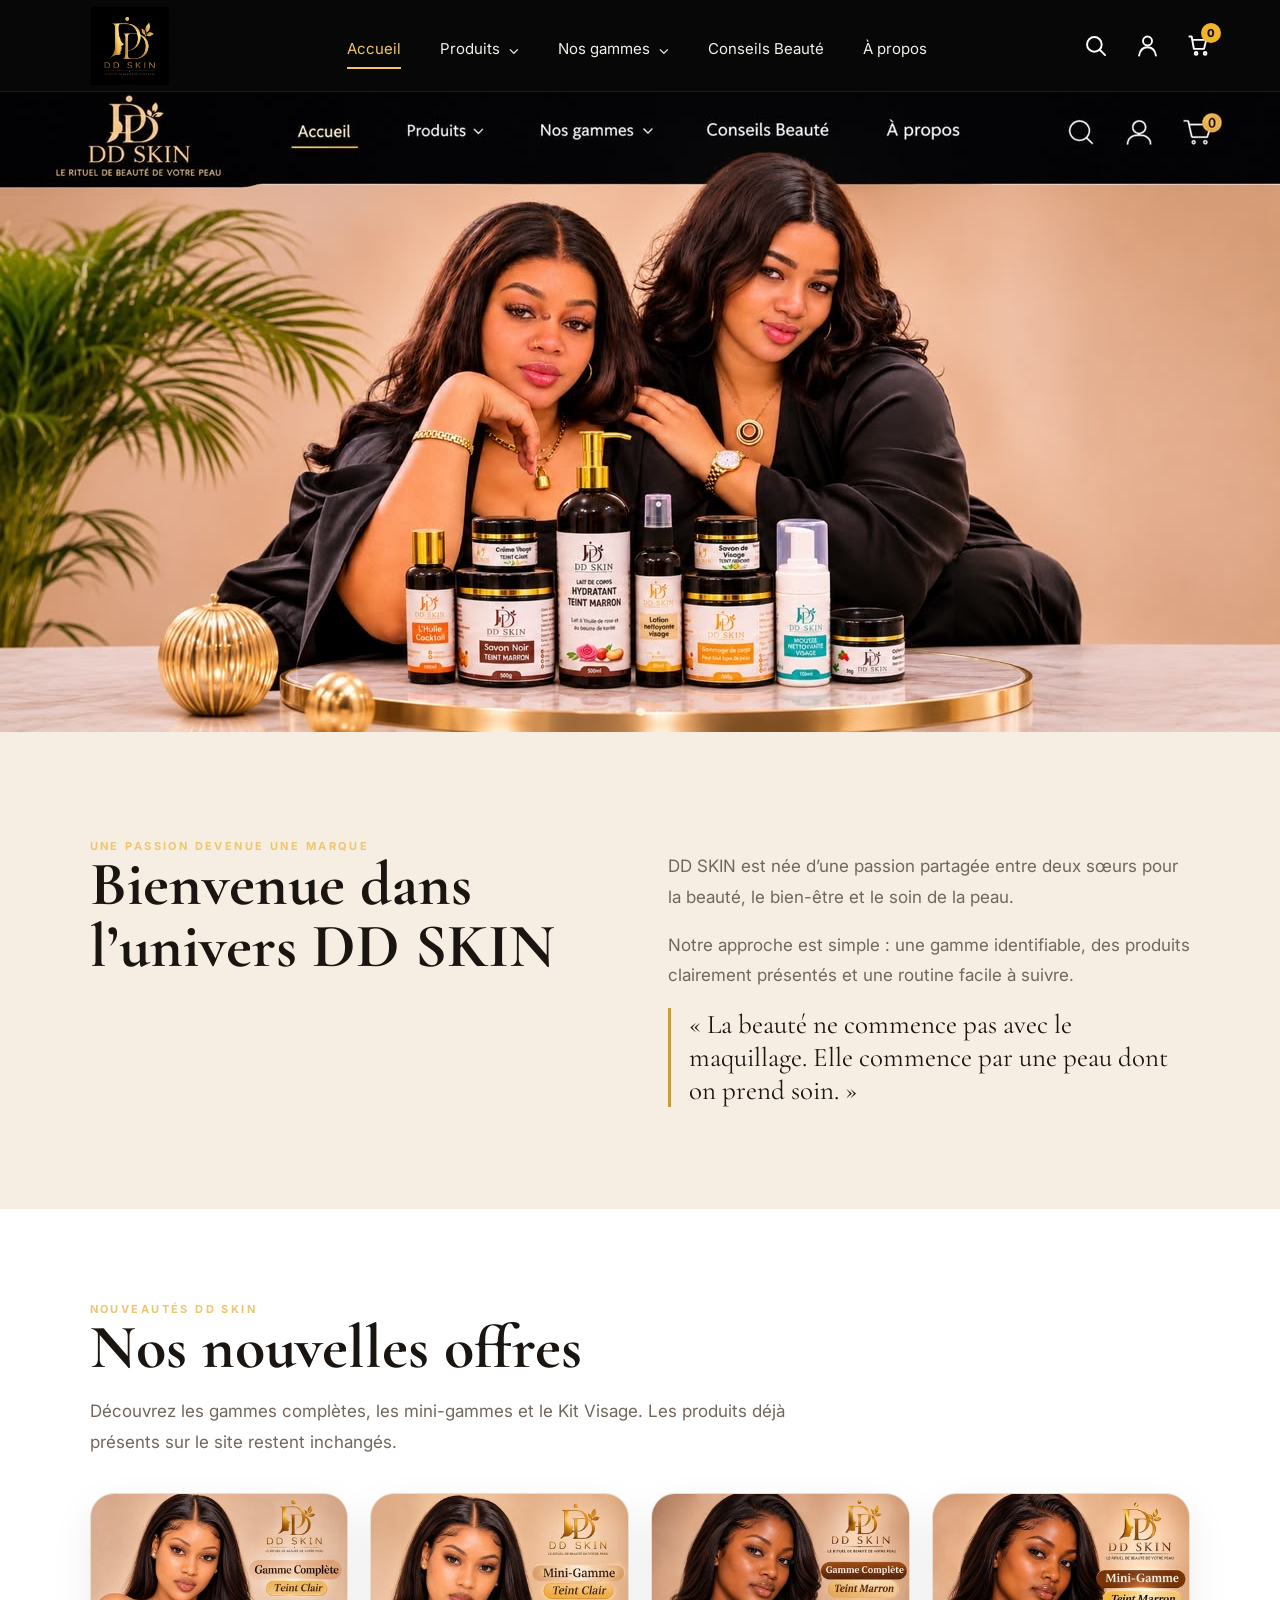
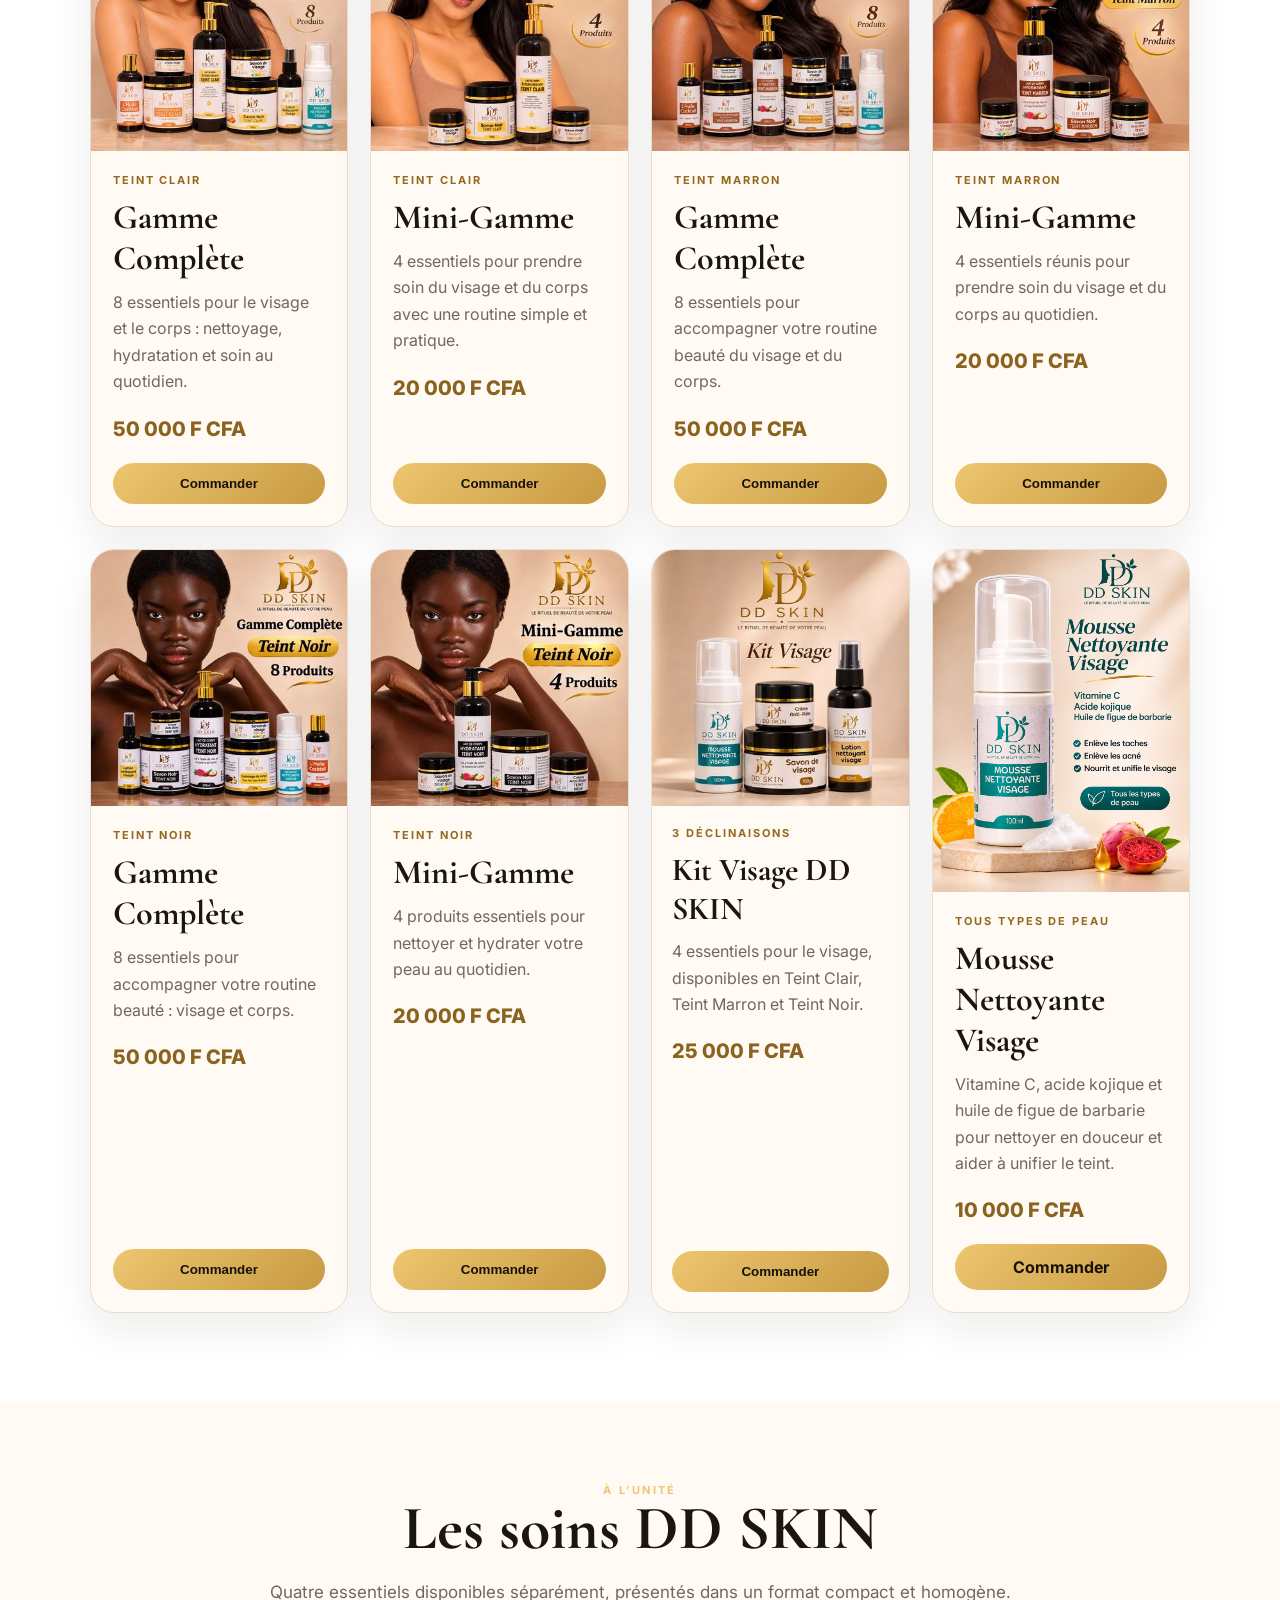
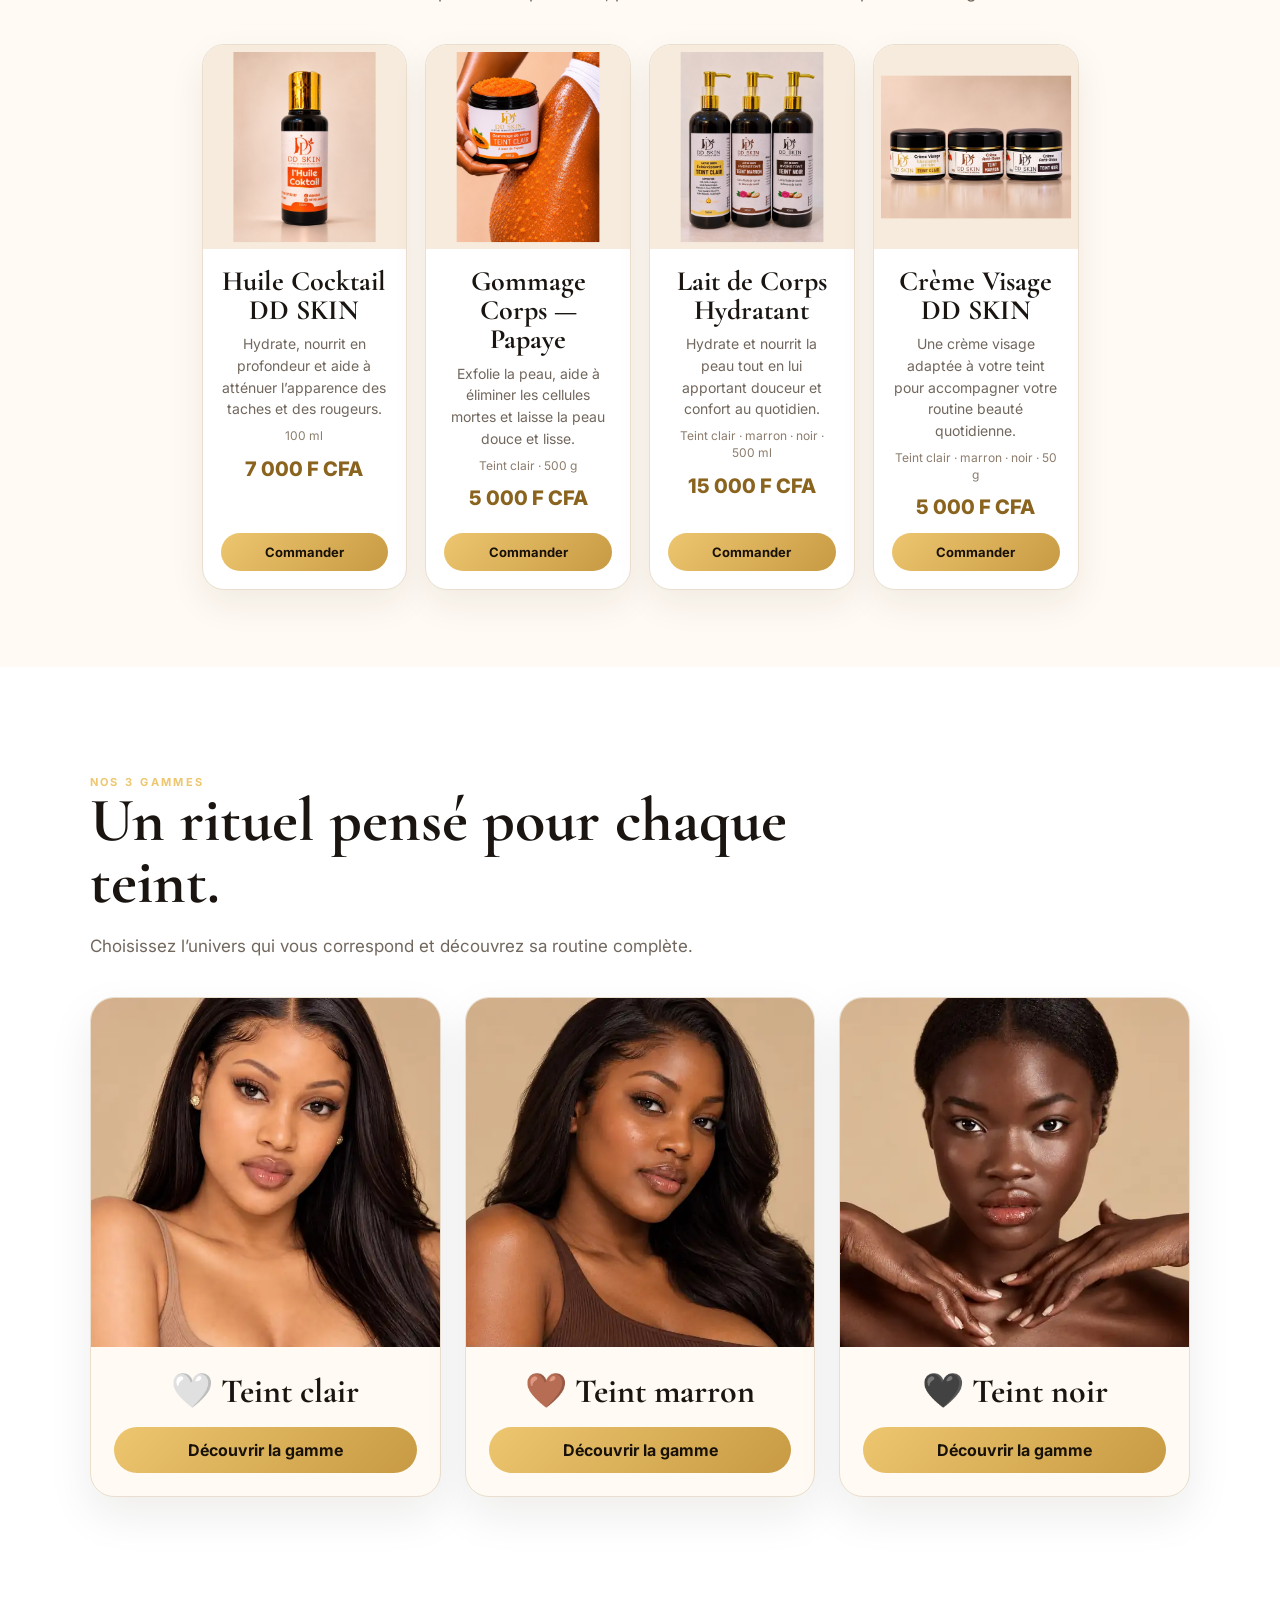
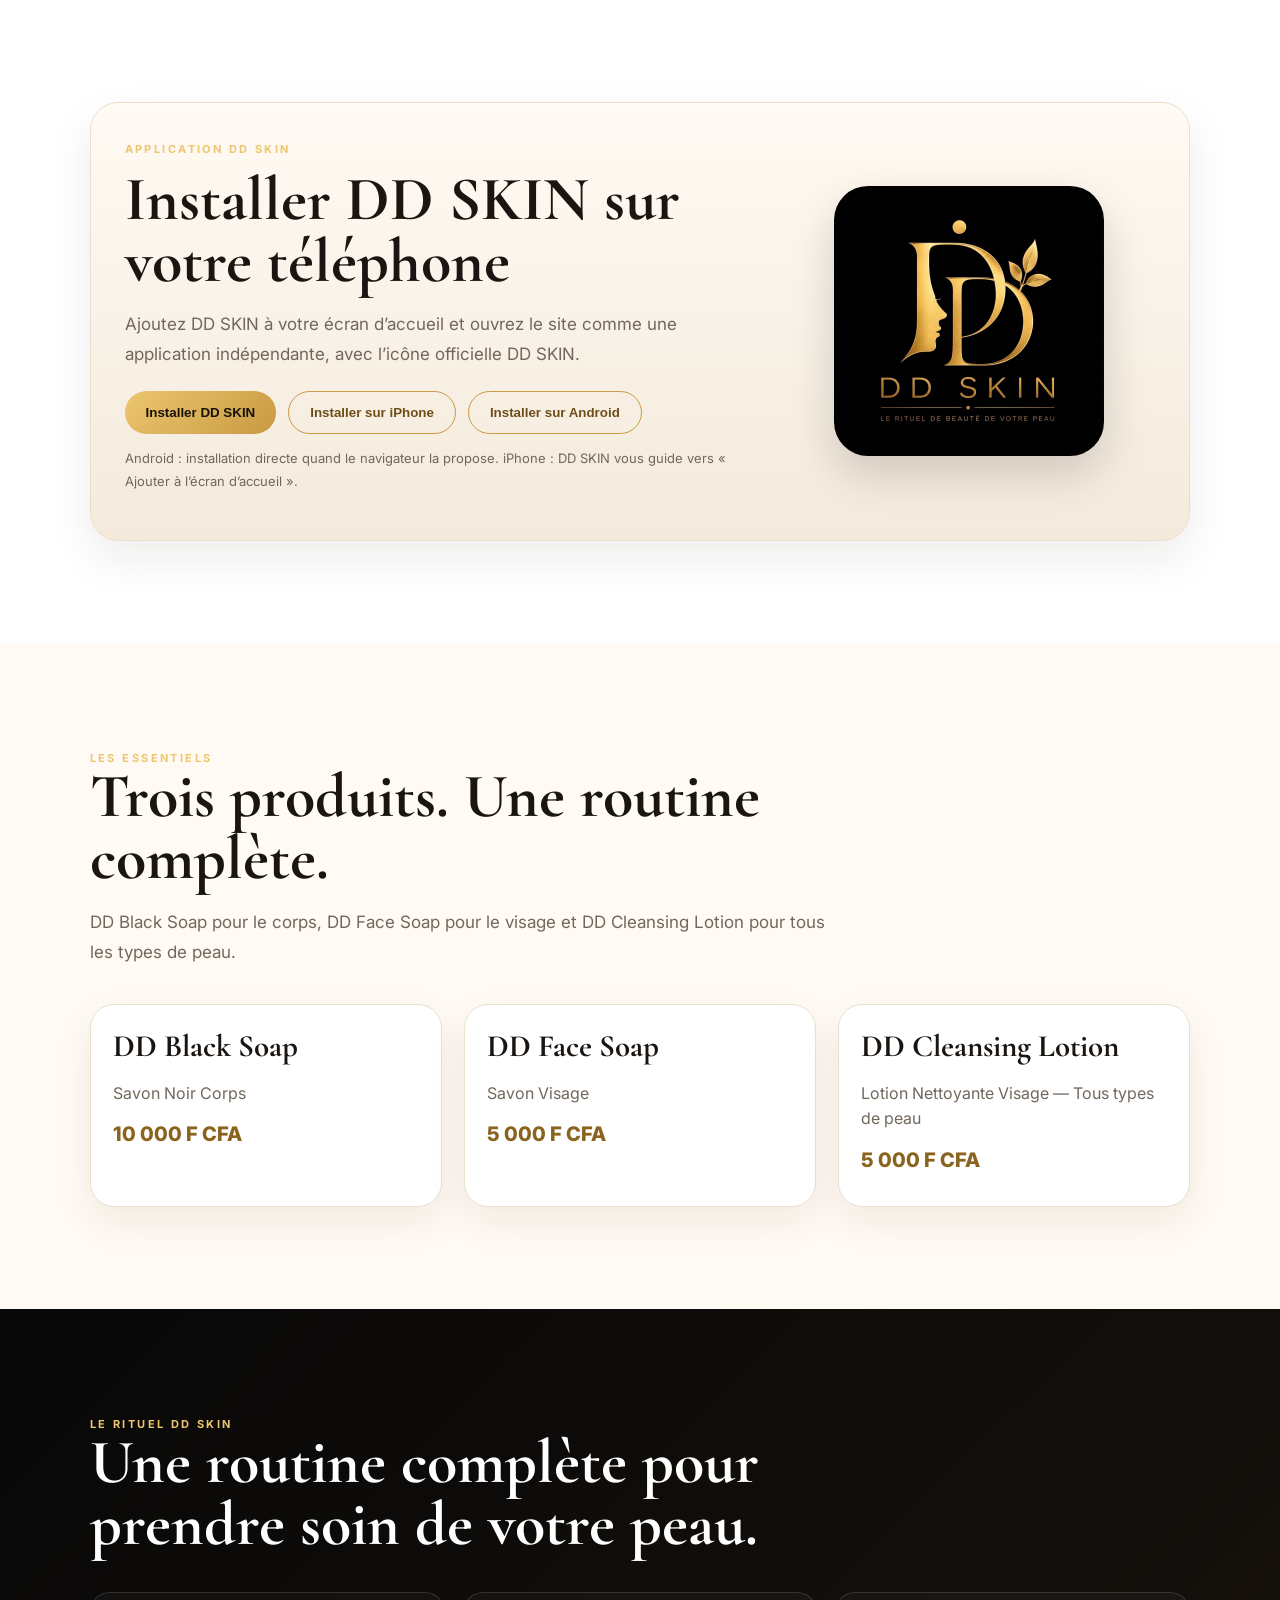
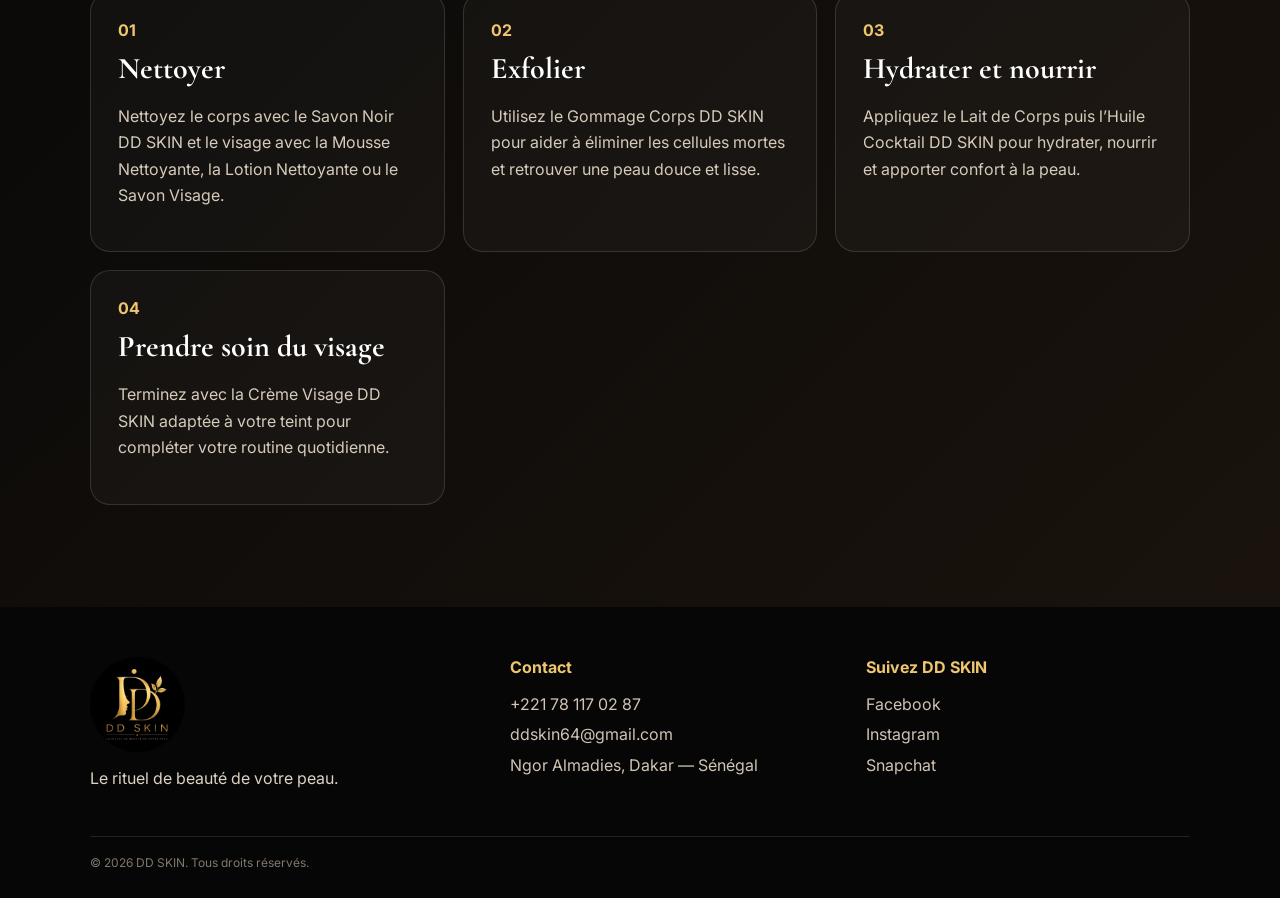
==== index.html @ 4c3479ea "Fix DD SKIN hero and rebalance product grids" ====
<!doctype html><html lang="fr"><head><meta charset="utf-8"><meta name="viewport" content="width=device-width,initial-scale=1"><meta name="theme-color" content="#090909"><title>DD SKIN — Le rituel de beauté de votre peau</title><meta name="description" content="DD SKIN, soins visage et corps à Dakar. Découvrez les gammes Teint Clair, Teint Marron et Teint Noir."><link rel="preconnect" href="https://fonts.googleapis.com"><link rel="preconnect" href="https://fonts.gstatic.com" crossorigin><link href="https://fonts.googleapis.com/css2?family=Cormorant+Garamond:wght@500;600;700&family=Inter:wght@400;500;600;700&display=swap" rel="stylesheet"><link rel="manifest" href="manifest.webmanifest"><link rel="apple-touch-icon" href="assets/ddskin-logo.jpeg"><meta name="apple-mobile-web-app-capable" content="yes"><meta name="apple-mobile-web-app-status-bar-style" content="black-translucent"><meta name="apple-mobile-web-app-title" content="DD SKIN"><link rel="stylesheet" href="styles.css"><script src="portraits.js"></script></head><body>
<header class="site-header site-header-lux">
  <a class="brand brand-lux" href="#accueil" aria-label="DD SKIN accueil"><img src="assets/ddskin-logo.jpeg" alt="DD SKIN"></a>
  <nav class="nav nav-lux" aria-label="Navigation principale">
    <a class="active" href="#accueil">Accueil</a>
    <a href="#produits-unite">Produits <span class="chev">⌄</span></a>
    <a href="#gammes">Nos gammes <span class="chev">⌄</span></a>
    <a href="#rituel">Conseils Beauté</a>
    <a href="#histoire">À propos</a>
  </nav>
  <div class="header-icons" aria-label="Actions">
    <a class="icon-btn" href="#offres" aria-label="Rechercher"><svg viewBox="0 0 24 24" aria-hidden="true"><circle cx="11" cy="11" r="6.5"></circle><path d="M16 16l4.5 4.5"></path></svg></a>
    <a class="icon-btn" href="#contact" aria-label="Compte"><svg viewBox="0 0 24 24" aria-hidden="true"><circle cx="12" cy="8" r="4"></circle><path d="M4.5 21c.8-5 3.4-7.5 7.5-7.5S18.7 16 19.5 21"></path></svg></a>
    <a class="icon-btn cart-btn" href="https://wa.me/221781170287?text=Bonjour%20DD%20SKIN%2C%20je%20souhaite%20commander." target="_blank" rel="noopener" aria-label="Panier"><svg viewBox="0 0 24 24" aria-hidden="true"><path d="M3 4h2l2 11h9l2-8H6"></path><circle cx="9" cy="19" r="1.2"></circle><circle cx="17" cy="19" r="1.2"></circle></svg><span class="cart-count">0</span></a>
  </div>
</header>
<main><section class="hero hero-approved hero-photo-only hero-crop-source" id="accueil"><img src="assets/ddskin-home-hero-exact.jpg?v=2" alt="DD SKIN — deux femmes présentant les soins DD SKIN"></section>
<section class="section story" id="histoire"><div><span class="kicker">Une passion devenue une marque</span><h2>Bienvenue dans l’univers DD SKIN</h2></div><div><p>DD SKIN est née d’une passion partagée entre deux sœurs pour la beauté, le bien-être et le soin de la peau.</p><p>Notre approche est simple : une gamme identifiable, des produits clairement présentés et une routine facile à suivre.</p><div class="quote">« La beauté ne commence pas avec le maquillage. Elle commence par une peau dont on prend soin. »</div></div></section>
<section class="section new-offers" id="offres">
  <div class="section-head">
    <span class="kicker">Nouveautés DD SKIN</span>
    <h2>Nos nouvelles offres</h2>
    <p>Découvrez les gammes complètes, les mini-gammes et le Kit Visage. Les produits déjà présents sur le site restent inchangés.</p>
  </div>
  <div class="offers-grid">
    <article class="offer-card">
      <div class="offer-visual sprite sp-gamme-clair" role="img" aria-label="Gamme Complète Teint Clair"></div>
      <div class="offer-body"><span class="tag">Teint Clair</span><h3>Gamme Complète</h3><p>8 essentiels pour le visage et le corps : nettoyage, hydratation et soin au quotidien.</p><div class="price">50 000 F CFA</div><button class="btn offer-open" data-detail="sp-detail-clair" data-title="Gamme Complète — Teint Clair" data-price="50 000 F CFA" data-text="Savon noir corps • Lait de corps • Savon visage • Crème visage • Mousse nettoyante visage • Lotion nettoyante visage • Huile corporelle • Gommage corps" data-wa="Bonjour DD SKIN, je souhaite commander la Gamme Complète Teint Clair à 50 000 F CFA.">Commander</button></div>
    </article>
    <article class="offer-card">
      <div class="offer-visual sprite sp-mini-clair" role="img" aria-label="Mini-Gamme Teint Clair"></div>
      <div class="offer-body"><span class="tag">Teint Clair</span><h3>Mini-Gamme</h3><p>4 essentiels pour prendre soin du visage et du corps avec une routine simple et pratique.</p><div class="price">20 000 F CFA</div><button class="btn offer-open" data-detail="sp-detail-mini-clair" data-title="Mini-Gamme — Teint Clair" data-price="20 000 F CFA" data-text="Une routine beauté simple et pratique pour nettoyer et hydrater votre peau." data-wa="Bonjour DD SKIN, je souhaite commander la Mini-Gamme Teint Clair à 20 000 F CFA.">Commander</button></div>
    </article>
    <article class="offer-card">
      <div class="offer-visual sprite sp-gamme-marron" role="img" aria-label="Gamme Complète Teint Marron"></div>
      <div class="offer-body"><span class="tag">Teint Marron</span><h3>Gamme Complète</h3><p>8 essentiels pour accompagner votre routine beauté du visage et du corps.</p><div class="price">50 000 F CFA</div><button class="btn offer-open" data-detail="sp-detail-marron" data-title="Gamme Complète — Teint Marron" data-price="50 000 F CFA" data-text="Savon noir corps • Lait de corps • Savon visage • Crème visage • Mousse nettoyante visage • Lotion nettoyante visage • Huile corporelle • Gommage corps" data-wa="Bonjour DD SKIN, je souhaite commander la Gamme Complète Teint Marron à 50 000 F CFA.">Commander</button></div>
    </article>
    <article class="offer-card">
      <div class="offer-visual sprite sp-mini-marron" role="img" aria-label="Mini-Gamme Teint Marron"></div>
      <div class="offer-body"><span class="tag">Teint Marron</span><h3>Mini-Gamme</h3><p>4 essentiels réunis pour prendre soin du visage et du corps au quotidien.</p><div class="price">20 000 F CFA</div><button class="btn offer-open" data-detail="sp-detail-mini-marron" data-title="Mini-Gamme — Teint Marron" data-price="20 000 F CFA" data-text="L’essentiel pour nettoyer et hydrater votre peau au quotidien." data-wa="Bonjour DD SKIN, je souhaite commander la Mini-Gamme Teint Marron à 20 000 F CFA.">Commander</button></div>
    </article>
    <article class="offer-card">
      <div class="offer-visual sprite sp-gamme-noir" role="img" aria-label="Gamme Complète Teint Noir"></div>
      <div class="offer-body"><span class="tag">Teint Noir</span><h3>Gamme Complète</h3><p>8 essentiels pour accompagner votre routine beauté : visage et corps.</p><div class="price">50 000 F CFA</div><button class="btn offer-open" data-detail="sp-detail-noir" data-title="Gamme Complète — Teint Noir" data-price="50 000 F CFA" data-text="Savon noir corps • Lait de corps • Savon visage • Crème visage • Mousse nettoyante visage • Lotion nettoyante visage • Huile corporelle • Gommage corps" data-wa="Bonjour DD SKIN, je souhaite commander la Gamme Complète Teint Noir à 50 000 F CFA.">Commander</button></div>
    </article>
    <article class="offer-card">
      <div class="offer-visual sprite sp-mini-noir" role="img" aria-label="Mini-Gamme Teint Noir"></div>
      <div class="offer-body"><span class="tag">Teint Noir</span><h3>Mini-Gamme</h3><p>4 produits essentiels pour nettoyer et hydrater votre peau au quotidien.</p><div class="price">20 000 F CFA</div><button class="btn offer-open" data-detail="sp-detail-mini-noir" data-title="Mini-Gamme — Teint Noir" data-price="20 000 F CFA" data-text="Une sélection de 4 produits essentiels pour votre routine beauté." data-wa="Bonjour DD SKIN, je souhaite commander la Mini-Gamme Teint Noir à 20 000 F CFA.">Commander</button></div>
    </article>
    <article class="offer-card offer-kit">
      <div class="offer-visual sprite sp-kit-visage" role="img" aria-label="Kit Visage DD SKIN"></div>
      <div class="offer-body"><span class="tag">3 déclinaisons</span><h3>Kit Visage DD SKIN</h3><p>4 essentiels pour le visage, disponibles en Teint Clair, Teint Marron et Teint Noir.</p><div class="price">25 000 F CFA</div><button class="btn offer-open" data-detail="sp-kit-visage" data-title="Kit Visage DD SKIN" data-price="25 000 F CFA" data-text="Disponible en 3 déclinaisons : Teint Clair, Teint Marron et Teint Noir." data-wa="Bonjour DD SKIN, je souhaite commander le Kit Visage à 25 000 F CFA.">Commander</button></div>
    </article>
    <article class="offer-card offer-mousse">
      <div class="offer-visual offer-visual-img"><img src="assets/mousse-nettoyante-visage.jpg?v=2" alt="Mousse Nettoyante Visage DD SKIN"></div>
      <div class="offer-body"><span class="tag">Tous types de peau</span><h3>Mousse Nettoyante Visage</h3><p>Vitamine C, acide kojique et huile de figue de barbarie pour nettoyer en douceur et aider à unifier le teint.</p><div class="price">10 000 F CFA</div><a class="btn" href="https://wa.me/221781170287?text=Bonjour%20DD%20SKIN%2C%20je%20souhaite%20commander%20la%20Mousse%20Nettoyante%20Visage%20100%20ml%20%C3%A0%2010%20000%20F%20CFA." target="_blank" rel="noopener">Commander</a></div>
    </article>
  </div>
</section>
<div class="offer-modal" id="offerModal" hidden>
  <div class="offer-backdrop" data-offer-close></div>
  <div class="offer-panel" role="dialog" aria-modal="true" aria-labelledby="offerModalTitle">
    <button class="offer-close" type="button" data-offer-close aria-label="Fermer">×</button>
    <div id="offerModalVisual" class="offer-modal-visual sprite"></div>
    <div class="offer-modal-copy">
      <span class="kicker">DD SKIN</span>
      <h3 id="offerModalTitle"></h3>
      <p id="offerModalText"></p>
      <div class="price" id="offerModalPrice"></div>
      <a class="btn" id="offerModalWhatsapp" href="#" target="_blank" rel="noopener">Commander sur WhatsApp</a>
    </div>
  </div>
</div><section class="section individual-products" id="produits-unite">
  <div class="section-head individual-head">
    <span class="kicker">À l’unité</span>
    <h2>Les soins DD SKIN</h2>
    <p>Quatre essentiels disponibles séparément, présentés dans un format compact et homogène.</p>
  </div>
  <div class="individual-grid">
    <article class="individual-card">
      <div class="individual-photo"><img src="assets/huile-cocktail.jpg?v=1" alt="Huile Cocktail DD SKIN"></div>
      <div class="individual-copy">
        <h3>Huile Cocktail DD SKIN</h3>
        <p>Hydrate, nourrit en profondeur et aide à atténuer l’apparence des taches et des rougeurs.</p>
        <span class="individual-meta">100 ml</span>
        <div class="price">7 000 F CFA</div>
        <a class="btn" href="https://wa.me/221781170287?text=Bonjour%20DD%20SKIN%2C%20je%20souhaite%20commander%20l%27Huile%20Cocktail%20100%20ml%20%C3%A0%207%20000%20F%20CFA." target="_blank" rel="noopener">Commander</a>
      </div>
    </article>
    <article class="individual-card">
      <div class="individual-photo"><img src="assets/gommage-papaye.jpg?v=1" alt="Gommage Corps DD SKIN Papaye"></div>
      <div class="individual-copy">
        <h3>Gommage Corps — Papaye</h3>
        <p>Exfolie la peau, aide à éliminer les cellules mortes et laisse la peau douce et lisse.</p>
        <span class="individual-meta">Teint clair · 500 g</span>
        <div class="price">5 000 F CFA</div>
        <a class="btn" href="https://wa.me/221781170287?text=Bonjour%20DD%20SKIN%2C%20je%20souhaite%20commander%20le%20Gommage%20Corps%20Papaye%20500%20g%20%C3%A0%205%20000%20F%20CFA." target="_blank" rel="noopener">Commander</a>
      </div>
    </article>
    <article class="individual-card">
      <div class="individual-photo"><img src="assets/lait-corps.jpg?v=1" alt="Lait de Corps Hydratant DD SKIN"></div>
      <div class="individual-copy">
        <h3>Lait de Corps Hydratant</h3>
        <p>Hydrate et nourrit la peau tout en lui apportant douceur et confort au quotidien.</p>
        <span class="individual-meta">Teint clair · marron · noir · 500 ml</span>
        <div class="price">15 000 F CFA</div>
        <a class="btn" href="https://wa.me/221781170287?text=Bonjour%20DD%20SKIN%2C%20je%20souhaite%20commander%20le%20Lait%20de%20Corps%20Hydratant%20500%20ml%20%C3%A0%2015%20000%20F%20CFA." target="_blank" rel="noopener">Commander</a>
      </div>
    </article>
    <article class="individual-card">
      <div class="individual-photo"><img src="assets/creme-visage.jpg?v=1" alt="Crème Visage DD SKIN"></div>
      <div class="individual-copy">
        <h3>Crème Visage DD SKIN</h3>
        <p>Une crème visage adaptée à votre teint pour accompagner votre routine beauté quotidienne.</p>
        <span class="individual-meta">Teint clair · marron · noir · 50 g</span>
        <div class="price">5 000 F CFA</div>
        <a class="btn" href="https://wa.me/221781170287?text=Bonjour%20DD%20SKIN%2C%20je%20souhaite%20commander%20la%20Cr%C3%A8me%20Visage%2050%20g%20%C3%A0%205%20000%20F%20CFA." target="_blank" rel="noopener">Commander</a>
      </div>
    </article>
  </div>
</section>
<section class="section ranges" id="gammes"><div class="section-head"><span class="kicker">Nos 3 gammes</span><h2>Un rituel pensé pour chaque teint.</h2><p>Choisissez l’univers qui vous correspond et découvrez sa routine complète.</p></div><div class="range-grid">
<article class="range-card"><div class="portrait"><img data-img="portrait-clair" alt="Gamme Teint Clair"></div><div class="range-body"><h3>🤍 Teint clair</h3><a class="btn" href="teint-clair.html">Découvrir la gamme</a></div></article>
<article class="range-card"><div class="portrait"><img data-img="portrait-marron" alt="Gamme Teint Marron"></div><div class="range-body"><h3>🤎 Teint marron</h3><a class="btn" href="teint-marron.html">Découvrir la gamme</a></div></article>
<article class="range-card"><div class="portrait"><img data-img="portrait-noir" alt="Gamme Teint Noir"></div><div class="range-body"><h3>🖤 Teint noir</h3><a class="btn" href="teint-noir.html">Découvrir la gamme</a></div></article>
</div></section>
<section class="section install-section" id="installer"><div class="install-card"><div class="install-copy"><span class="kicker">Application DD SKIN</span><h2>Installer DD SKIN sur votre téléphone</h2><p>Ajoutez DD SKIN à votre écran d’accueil et ouvrez le site comme une application indépendante, avec l’icône officielle DD SKIN.</p><div class="install-actions"><button class="btn" id="installAppBtn" type="button" hidden>Installer DD SKIN</button><button class="btn btn-soft" id="iosInstallBtn" type="button" hidden>Installer sur iPhone</button><button class="btn btn-soft" id="androidInstallBtn" type="button" hidden>Installer sur Android</button></div><p class="install-help">Android : installation directe quand le navigateur la propose. iPhone : DD SKIN vous guide vers « Ajouter à l’écran d’accueil ».</p></div><div class="install-logo"><img src="assets/ddskin-logo.jpeg" alt="Icône de l’application DD SKIN"></div></div></section><div class="install-modal" id="installModal" hidden><div class="install-backdrop" data-install-close></div><div class="install-panel" role="dialog" aria-modal="true" aria-labelledby="installTitle"><button class="install-close" type="button" data-install-close aria-label="Fermer">×</button><span class="kicker">Installation iPhone</span><h3 id="installTitle">Ajouter DD SKIN à l’écran d’accueil</h3><ol><li>Ouvrez DD SKIN dans <strong>Safari</strong>.</li><li>Appuyez sur <strong>Partager</strong>.</li><li>Choisissez <strong>Sur l’écran d’accueil</strong>.</li><li>Appuyez sur <strong>Ajouter</strong>.</li></ol></div></div><section class="section products-preview"><div class="section-head"><span class="kicker">Les essentiels</span><h2>Trois produits. Une routine complète.</h2><p>DD Black Soap pour le corps, DD Face Soap pour le visage et DD Cleansing Lotion pour tous les types de peau.</p></div><div class="preview-grid"><article class="product-card"><div class="product-info"><h3>DD Black Soap</h3><p>Savon Noir Corps</p><div class="price">10 000 F CFA</div></div></article><article class="product-card"><div class="product-info"><h3>DD Face Soap</h3><p>Savon Visage</p><div class="price">5 000 F CFA</div></div></article><article class="product-card"><div class="product-info"><h3>DD Cleansing Lotion</h3><p>Lotion Nettoyante Visage — Tous types de peau</p><div class="price">5 000 F CFA</div></div></article></div></section>
<section class="section ritual" id="rituel"><div class="section-head"><span class="kicker">Le rituel DD SKIN</span><h2>Une routine complète pour prendre soin de votre peau.</h2></div><div class="steps"><div class="step"><b>01</b><h3>Nettoyer</h3><p>Nettoyez le corps avec le Savon Noir DD SKIN et le visage avec la Mousse Nettoyante, la Lotion Nettoyante ou le Savon Visage.</p></div><div class="step"><b>02</b><h3>Exfolier</h3><p>Utilisez le Gommage Corps DD SKIN pour aider à éliminer les cellules mortes et retrouver une peau douce et lisse.</p></div><div class="step"><b>03</b><h3>Hydrater et nourrir</h3><p>Appliquez le Lait de Corps puis l’Huile Cocktail DD SKIN pour hydrater, nourrir et apporter confort à la peau.</p></div><div class="step"><b>04</b><h3>Prendre soin du visage</h3><p>Terminez avec la Crème Visage DD SKIN adaptée à votre teint pour compléter votre routine quotidienne.</p></div></div></section></main>
<footer class="footer" id="contact"><div><img src="assets/ddskin-logo.jpeg" alt="DD SKIN"><p>Le rituel de beauté de votre peau.</p></div><div><h4>Contact</h4><a href="https://wa.me/221781170287" target="_blank">+221 78 117 02 87</a><a href="mailto:ddskin64@gmail.com">ddskin64@gmail.com</a><span>Ngor Almadies, Dakar — Sénégal</span></div><div><h4>Suivez DD SKIN</h4><a href="https://www.facebook.com/share/1AfmTMwAmG/?mibextid=wwXIfr" target="_blank">Facebook</a><a href="https://www.instagram.com/dd_skin__soins_visage__corps?stkn=MTg3cHg0dmNtb2U5Nw==" target="_blank">Instagram</a><a href="https://snapchat.com/t/LkmfRcJn" target="_blank">Snapchat</a></div><div class="copy">© 2026 DD SKIN. Tous droits réservés.</div></footer><script src="script.js"></script></body></html>
---- styles.css ----
:root{--black:#080808;--cream:#f6eee2;--ivory:#fffaf3;--gold:#c79a43;--gold2:#edc66f;--text:#1a1511;--muted:#71675d}*{box-sizing:border-box}html{scroll-behavior:smooth}body{margin:0;font-family:Inter,system-ui,sans-serif;background:var(--ivory);color:var(--text)}a{text-decoration:none;color:inherit}img{display:block;max-width:100%}h1,h2,h3{font-family:"Cormorant Garamond",Georgia,serif;margin:0}.site-header{position:sticky;top:0;z-index:40;background:rgba(8,8,8,.96);display:flex;align-items:center;justify-content:space-between;gap:24px;padding:12px clamp(18px,5vw,64px);border-bottom:1px solid rgba(255,255,255,.08)}.brand img{width:58px;height:58px;border-radius:50%;object-fit:cover}.nav{display:flex;gap:26px;color:#eee3d4;font-size:13px}.nav a:hover{color:var(--gold2)}.btn{display:inline-flex;align-items:center;justify-content:center;padding:13px 21px;border-radius:999px;background:linear-gradient(135deg,var(--gold2),var(--gold));font-weight:700;color:#18110a;border:0}.btn-outline{background:transparent;color:#fff;border:1px solid rgba(255,255,255,.35)}.hero{position:relative;min-height:70vh;background:#000;display:flex;align-items:end;overflow:hidden}.hero>img{position:absolute;inset:0;width:100%;height:100%;object-fit:cover}.hero:after{content:"";position:absolute;inset:0;background:linear-gradient(90deg,rgba(0,0,0,.84),rgba(0,0,0,.56) 45%,rgba(0,0,0,.12))}.hero-copy{position:relative;z-index:2;color:#fff;max-width:760px;padding:100px clamp(20px,7vw,96px) 68px}.kicker{color:var(--gold2);font-size:11px;font-weight:700;letter-spacing:.22em;text-transform:uppercase}.hero h1{font-size:clamp(52px,7vw,88px);line-height:.92;margin:16px 0 20px}.hero p{font-size:18px;line-height:1.65;color:#eee4d5;max-width:620px}.section{padding:clamp(65px,8vw,105px) clamp(20px,7vw,96px)}.story{background:var(--cream);display:grid;grid-template-columns:1fr 1fr;gap:55px}.story h2,.section-head h2,.range-head h1,.routine h2{font-size:clamp(38px,5vw,62px);line-height:1}.story p,.section-head p,.range-head p{color:var(--muted);font-size:17px;line-height:1.8}.quote{font-family:"Cormorant Garamond",serif;font-size:27px;border-left:3px solid var(--gold);padding-left:18px}.section-head{max-width:760px;margin-bottom:36px}.ranges{background:#fff}.range-grid{display:grid;grid-template-columns:repeat(3,1fr);gap:24px}.range-card{background:var(--ivory);border:1px solid #eadfce;border-radius:24px;overflow:hidden;box-shadow:0 18px 45px rgba(43,30,16,.08)}.portrait{aspect-ratio:1/1;overflow:hidden;background:#dec2a3}.portrait img{width:100%;height:100%;object-fit:cover;object-position:center}.range-body{padding:23px;text-align:center}.range-body h3{font-size:34px;margin-bottom:15px}.range-body .btn{width:100%}.products-preview{background:var(--ivory)}.preview-grid,.product-grid{display:grid;grid-template-columns:repeat(3,1fr);gap:22px}.product-card{background:#fff;border:1px solid #eadfce;border-radius:24px;overflow:hidden;box-shadow:0 15px 40px rgba(43,30,16,.07)}.product-card .photo{aspect-ratio:1/1;overflow:hidden;background:#ead9c7}.product-card .photo img{width:100%;height:100%;object-fit:cover}.product-info{padding:22px}.product-info h3{font-size:31px}.product-info p{color:var(--muted);line-height:1.6}.price{font-weight:800;font-size:20px;margin:12px 0;color:#8a631e}.ritual{background:linear-gradient(135deg,#080808,#1a130d);color:#fff}.ritual .section-head p{color:#d7cbbb}.steps{display:grid;grid-template-columns:repeat(3,1fr);gap:18px}.step{border:1px solid rgba(255,255,255,.13);border-radius:20px;padding:27px;background:rgba(255,255,255,.03)}.step b{color:var(--gold2)}.step h3{font-size:30px;margin:10px 0}.step p{color:#d6cbbb;line-height:1.65}.footer{background:#060606;color:#ddd2c4;padding:50px clamp(20px,7vw,96px) 28px;display:grid;grid-template-columns:1.2fr 1fr 1fr;gap:32px}.footer img{width:95px;height:95px;border-radius:50%}.footer h4{color:var(--gold2);margin:0 0 12px}.footer a,.footer span{display:block;color:#d0c4b4;line-height:1.9}.copy{grid-column:1/-1;border-top:1px solid #222;padding-top:18px;font-size:12px;color:#81776d}.range-hero{background:linear-gradient(135deg,#080808,#1b130d);color:#fff;padding:70px clamp(20px,7vw,96px)}.range-head{max-width:780px}.range-head h1{margin:12px 0}.range-head p{color:#d9ccba;max-width:650px}.range-products{padding:65px clamp(20px,7vw,96px)}.product-feature{display:grid;grid-template-columns:1.05fr .95fr;gap:40px;align-items:center;padding:45px 0;border-bottom:1px solid #e4d6c3}.gallery{display:grid;grid-template-columns:1fr 1fr;gap:14px}.gallery img{width:100%;aspect-ratio:1/1;object-fit:cover;border-radius:18px;background:#ead9c7}.product-copy h2{font-size:clamp(38px,5vw,56px)}.product-copy p{color:var(--muted);line-height:1.7}.tag{display:inline-block;font-size:11px;text-transform:uppercase;letter-spacing:.18em;color:#92691f;font-weight:700}.routine{background:#0a0a0a;color:#fff;padding:70px clamp(20px,7vw,96px)}.routine p{color:#d5c9b9}.routine-list{display:grid;grid-template-columns:repeat(3,1fr);gap:18px;margin:30px 0}.routine-box{border:1px solid #2a241d;border-radius:18px;padding:24px}.pack{background:var(--cream);padding:70px clamp(20px,7vw,96px);display:grid;grid-template-columns:1fr auto;gap:35px;align-items:center}.pack h2{font-size:clamp(38px,5vw,60px)}.pack-lines{line-height:1.9;color:var(--muted)}.pack-price{font-size:28px;font-weight:800;margin:16px 0}.back{display:inline-block;color:var(--gold2);margin-bottom:20px}.lotion-note{font-size:13px;color:#8a7e70;margin-top:8px}.use-details{margin-top:24px;background:#f6eee2;border-radius:18px;padding:20px;color:#51483f;line-height:1.7}.use-details summary{cursor:pointer;font-weight:800;color:#30271f}@media(max-width:900px){.nav{display:none}.story,.range-grid,.preview-grid,.product-grid,.steps,.footer,.product-feature,.routine-list,.pack{grid-template-columns:1fr}.hero{min-height:68vh}.hero:after{background:linear-gradient(180deg,rgba(0,0,0,.12),rgba(0,0,0,.9) 70%)}.product-feature{gap:24px}.pack{align-items:start}.site-header .btn{font-size:12px;padding:11px 15px}}@media(max-width:520px){.brand img{width:48px;height:48px}.hero-copy{padding:110px 18px 48px}.hero h1{font-size:54px}.section,.range-products,.range-hero,.routine,.pack{padding-left:18px;padding-right:18px}.gallery{grid-template-columns:1fr 1fr;gap:8px}.range-body h3{font-size:30px}.footer{padding-left:18px;padding-right:18px}.site-header .btn{display:none}}
.header-actions{display:flex;align-items:center;gap:10px}
.install-section{background:#fff}
.install-card{display:grid;grid-template-columns:1.25fr .75fr;gap:34px;align-items:center;padding:34px;border:1px solid #eadfce;border-radius:28px;background:linear-gradient(180deg,#fffaf3,#f4eadc);box-shadow:0 18px 45px rgba(43,30,16,.08)}
.install-copy h2{font-size:clamp(38px,5vw,62px);line-height:1;margin:12px 0 15px}
.install-copy p{color:var(--muted);font-size:17px;line-height:1.75}
.install-actions{display:flex;gap:12px;flex-wrap:wrap;margin:22px 0 10px}
.btn-soft{background:transparent;border:1px solid #c79a43;color:#6e4e18}
.install-help{font-size:13px!important}
.install-logo{display:grid;place-items:center}
.install-logo img{width:min(270px,100%);aspect-ratio:1/1;object-fit:cover;border-radius:34px;box-shadow:0 18px 45px rgba(0,0,0,.16)}
.install-modal[hidden]{display:none}
.install-modal{position:fixed;inset:0;z-index:100}
.install-backdrop{position:absolute;inset:0;background:rgba(0,0,0,.68);backdrop-filter:blur(4px)}
.install-panel{position:relative;z-index:1;width:min(520px,calc(100% - 32px));margin:12vh auto 0;background:#fffaf3;border:1px solid #eadfce;border-radius:24px;padding:30px;box-shadow:0 30px 80px rgba(0,0,0,.32)}
.install-panel h3{font-size:36px;line-height:1;margin:10px 0 18px}
.install-panel ol{margin:0;padding-left:22px;color:#544b42;line-height:1.9}
.install-close{position:absolute;right:14px;top:10px;border:0;background:transparent;font-size:30px;cursor:pointer;color:#30271f}
.install-status{font-size:13px;color:#71675d}
@media(max-width:900px){.install-card{grid-template-columns:1fr}.install-logo{order:-1}.install-logo img{width:180px}.install-actions .btn{flex:1}}
@media(max-width:520px){.install-card{padding:24px 18px}.install-actions{flex-direction:column}.install-actions .btn{width:100%}.install-panel{margin-top:16vh}}

/* Seule modification conservée du 14 novembre : bannière d'accueil approuvée. */
.hero.hero-approved{min-height:0;display:block;background:#d89a69}
.hero.hero-approved>img{position:static;width:100%;height:auto;object-fit:contain}
.hero.hero-approved:after{display:none}
@media(max-width:900px){.hero.hero-approved{min-height:0}.hero.hero-approved>img{height:auto}}

/* Nouvelles offres DD SKIN — ajoutées sans déplacer l'existant */
.new-offers{background:#fff}
.offers-grid{display:grid;grid-template-columns:repeat(3,minmax(0,1fr));gap:24px}
.offer-card{background:#fffaf3;border:1px solid #eadfce;border-radius:24px;overflow:hidden;box-shadow:0 16px 42px rgba(43,30,16,.08);display:flex;flex-direction:column}
.offer-visual{aspect-ratio:1/1;width:100%;background-repeat:no-repeat;background-color:#f4e2d0}
.sprite{background-image:url('assets/ddskin-offers-sprite.jpg?v=2');background-size:400% 400%;background-repeat:no-repeat}
.sp-gamme-clair{background-position:0% 0%}.sp-mini-clair{background-position:33.333% 0%}.sp-detail-clair{background-position:66.667% 0%}.sp-detail-mini-clair{background-position:100% 0%}
.sp-gamme-marron{background-position:0% 33.333%}.sp-mini-marron{background-position:33.333% 33.333%}.sp-detail-marron{background-position:66.667% 33.333%}.sp-detail-mini-marron{background-position:100% 33.333%}
.sp-gamme-noir{background-position:0% 66.667%}.sp-detail-noir{background-position:33.333% 66.667%}.sp-mini-noir{background-position:66.667% 66.667%}.sp-detail-mini-noir{background-position:100% 66.667%}
.sp-kit-visage{background-position:0% 100%}
.offer-body{padding:22px;display:flex;flex-direction:column;gap:10px;flex:1}
.offer-body h3{font-size:34px}.offer-body p{color:var(--muted);line-height:1.65;margin:0}.offer-body .btn{margin-top:auto;width:100%;cursor:pointer}
.offer-kit{grid-column:span 3}.offer-kit .offer-visual{aspect-ratio:16/7;background-size:400% 400%}
.offer-modal[hidden]{display:none}.offer-modal{position:fixed;inset:0;z-index:120}
.offer-backdrop{position:absolute;inset:0;background:rgba(0,0,0,.72);backdrop-filter:blur(5px)}
.offer-panel{position:relative;z-index:1;width:min(920px,calc(100% - 28px));max-height:92vh;overflow:auto;margin:4vh auto;background:#fffaf3;border-radius:24px;display:grid;grid-template-columns:1.15fr .85fr;box-shadow:0 30px 90px rgba(0,0,0,.38)}
.offer-modal-visual{min-height:520px;background-color:#f4e2d0}
.offer-modal-copy{padding:34px;align-self:center}.offer-modal-copy h3{font-size:42px;line-height:1;margin:10px 0 16px}.offer-modal-copy p{color:var(--muted);line-height:1.7}
.offer-close{position:absolute;right:14px;top:10px;z-index:2;width:42px;height:42px;border:0;border-radius:50%;background:rgba(0,0,0,.72);color:#fff;font-size:28px;cursor:pointer}
@media(max-width:900px){.offers-grid{grid-template-columns:1fr 1fr}.offer-kit{grid-column:span 2}.offer-panel{grid-template-columns:1fr}.offer-modal-visual{min-height:420px}}
@media(max-width:560px){.offers-grid{grid-template-columns:1fr}.offer-kit{grid-column:span 1}.offer-kit .offer-visual{aspect-ratio:1/1}.offer-modal-visual{min-height:300px}.offer-modal-copy{padding:24px}.offer-modal-copy h3{font-size:34px}}

/* Réorganisation accueil : nouveautés avant les anciennes gammes */
.new-offers{padding-top:clamp(52px,7vw,88px);padding-bottom:clamp(52px,7vw,88px)}
.offer-kit{grid-column:1/-1;width:min(100%,440px);justify-self:center}
.offer-kit .offer-visual{aspect-ratio:1/1;background-size:400% 400%}
.offer-kit .offer-body{padding:20px}
.offer-kit .offer-body h3{font-size:32px}
@media(max-width:900px){
  .offer-kit{grid-column:1/-1;width:min(100%,420px)}
}
@media(max-width:560px){
  .offer-kit{grid-column:1;width:100%;max-width:400px;justify-self:center}
  .offer-kit .offer-visual{aspect-ratio:1/1}
}

/* Produits individuels : section compacte centrée entre nouveautés et catalogue existant */
.individual-products{background:var(--ivory);padding-top:clamp(48px,6vw,78px);padding-bottom:clamp(48px,6vw,78px)}
.individual-head{margin-left:auto;margin-right:auto;text-align:center}
.individual-grid{width:min(1180px,100%);margin:0 auto;display:grid;grid-template-columns:repeat(4,minmax(0,1fr));gap:18px;align-items:stretch}
.individual-card{background:#fff;border:1px solid #eadfce;border-radius:22px;overflow:hidden;box-shadow:0 14px 36px rgba(43,30,16,.07);display:flex;flex-direction:column;min-width:0}
.individual-photo{aspect-ratio:1/1;width:100%;background-color:#f4e2d0;background-repeat:no-repeat}
.individual-sprite{background-image:url('assets/ddskin-individual-sprite.jpg?v=2');background-size:200% 200%}
.individual-huile{background-position:0% 0%}.individual-gommage{background-position:100% 0%}.individual-lait{background-position:0% 100%}.individual-creme{background-position:100% 100%}
.individual-copy{padding:18px;display:flex;flex-direction:column;gap:8px;flex:1;text-align:center}
.individual-copy h3{font-size:28px;line-height:1.05}.individual-copy p{font-size:14px;line-height:1.55;color:var(--muted);margin:0}
.individual-meta{font-size:12px;color:#8b7d6d;line-height:1.4}.individual-copy .price{margin:4px 0 6px}.individual-copy .btn{margin-top:auto;width:100%;padding:11px 14px;font-size:13px}
@media(min-width:1500px){.individual-grid{width:min(1320px,100%);gap:22px}.individual-copy h3{font-size:30px}}
@media(max-width:980px){.individual-grid{grid-template-columns:repeat(2,minmax(0,1fr));width:min(760px,100%)}}
@media(max-width:560px){.individual-products{padding-left:14px;padding-right:14px}.individual-grid{grid-template-columns:1fr;width:min(360px,100%);gap:16px}.individual-copy{padding:16px}.individual-copy h3{font-size:27px}}

/* FIX définitif images produits individuels : vraies balises IMG, plus de background sprite */
.individual-photo.crop{position:relative;overflow:hidden;background:#f4e2d0}
.individual-photo.crop>img{position:absolute;width:200%;height:200%;max-width:none;object-fit:cover}
.crop-huile>img{left:0;top:0}
.crop-gommage>img{left:-100%;top:0}
.crop-lait>img{left:0;top:-100%}
.crop-creme>img{left:-100%;top:-100%}
.individual-sprite{background-image:none!important}

/* Images produits individuelles : fichiers directs, pas de sprite */
.individual-photo{display:flex;align-items:center;justify-content:center;overflow:hidden;background:#f4e2d0}
.individual-photo>img{position:static!important;width:100%!important;height:100%!important;max-width:100%!important;object-fit:cover!important;left:auto!important;top:auto!important}

/* Grille offres équilibrée : le Kit Visage est intégré aux autres cartes */
@media(min-width:1101px){
  .offers-grid{grid-template-columns:repeat(4,minmax(0,1fr));gap:22px}
  .offer-kit{grid-column:auto;width:auto;justify-self:stretch}
  .offer-kit .offer-visual{aspect-ratio:1/1}
}
@media(min-width:561px) and (max-width:1100px){
  .offers-grid{grid-template-columns:repeat(2,minmax(0,1fr));gap:20px}
  .offer-kit{grid-column:auto;width:auto;justify-self:stretch}
  .offer-kit .offer-visual{aspect-ratio:1/1}
}
@media(max-width:560px){
  .offer-kit{grid-column:auto;width:100%;max-width:none;justify-self:stretch}
}

/* 5 soins individuels : tailles homogènes et lignes toujours centrées */
.individual-grid{
  width:min(1320px,100%);
  margin:0 auto;
  display:flex;
  flex-wrap:wrap;
  justify-content:center;
  align-items:stretch;
  gap:18px;
}
.individual-card{
  flex:0 1 calc((100% - 72px)/5);
  width:calc((100% - 72px)/5);
  max-width:250px;
}
@media(max-width:1180px){
  .individual-card{flex-basis:calc((100% - 36px)/3);width:calc((100% - 36px)/3);max-width:320px}
}
@media(max-width:760px){
  .individual-card{flex-basis:calc((100% - 18px)/2);width:calc((100% - 18px)/2);max-width:340px}
}
@media(max-width:560px){
  .individual-grid{width:min(380px,100%);gap:16px}
  .individual-card{flex-basis:100%;width:100%;max-width:380px}
}

/* En-tête premium DD SKIN inspiré de la maquette fournie */
.site-header-lux{
  position:sticky;top:0;z-index:60;
  min-height:92px;
  padding:0 clamp(24px,5vw,88px);
  background:#070707;
  display:grid;
  grid-template-columns:auto 1fr auto;
  align-items:center;
  gap:42px;
  border-bottom:1px solid rgba(255,255,255,.08);
}
.brand-lux img{
  width:132px;height:78px;object-fit:contain;border-radius:0;
}
.nav-lux{
  display:flex!important;
  justify-content:center;align-items:center;
  gap:clamp(24px,3vw,48px);
  color:#f5f1ea;
  font-size:15px;
  white-space:nowrap;
}
.nav-lux a{
  position:relative;
  padding:34px 0 29px;
  transition:color .2s ease;
}
.nav-lux a:hover,.nav-lux a.active{color:#f1c766}
.nav-lux a.active:after{
  content:"";position:absolute;left:0;right:0;bottom:18px;height:2px;background:#f1c766;
}
.chev{font-size:15px;margin-left:4px}
.header-icons{display:flex;align-items:center;gap:18px}
.icon-btn{
  width:34px;height:34px;display:grid;place-items:center;position:relative;color:#fff;
}
.icon-btn svg{width:27px;height:27px;fill:none;stroke:currentColor;stroke-width:1.7;stroke-linecap:round;stroke-linejoin:round}
.cart-count{
  position:absolute;right:-5px;top:-6px;min-width:20px;height:20px;padding:0 5px;border-radius:999px;
  display:grid;place-items:center;background:#f0b329;color:#111;font-size:11px;font-weight:800;
}
.hero-photo-only{min-height:0!important;background:#e8b089!important}
.hero-photo-only>img{
  position:static!important;width:100%!important;height:auto!important;display:block!important;
  object-fit:cover!important;object-position:center!important;
}
.hero-photo-only:after{display:none!important}
@media(max-width:1050px){
  .site-header-lux{grid-template-columns:auto 1fr;gap:18px;min-height:78px;padding:0 18px}
  .brand-lux img{width:98px;height:66px}
  .nav-lux{display:none!important}
  .header-icons{justify-self:end}
}
@media(max-width:560px){
  .site-header-lux{min-height:70px;padding:0 12px}
  .brand-lux img{width:84px;height:58px}
  .header-icons{gap:12px}
  .icon-btn{width:30px;height:30px}
  .icon-btn svg{width:24px;height:24px}
  .hero-photo-only>img{min-height:220px;object-fit:cover!important;object-position:center center!important}
}
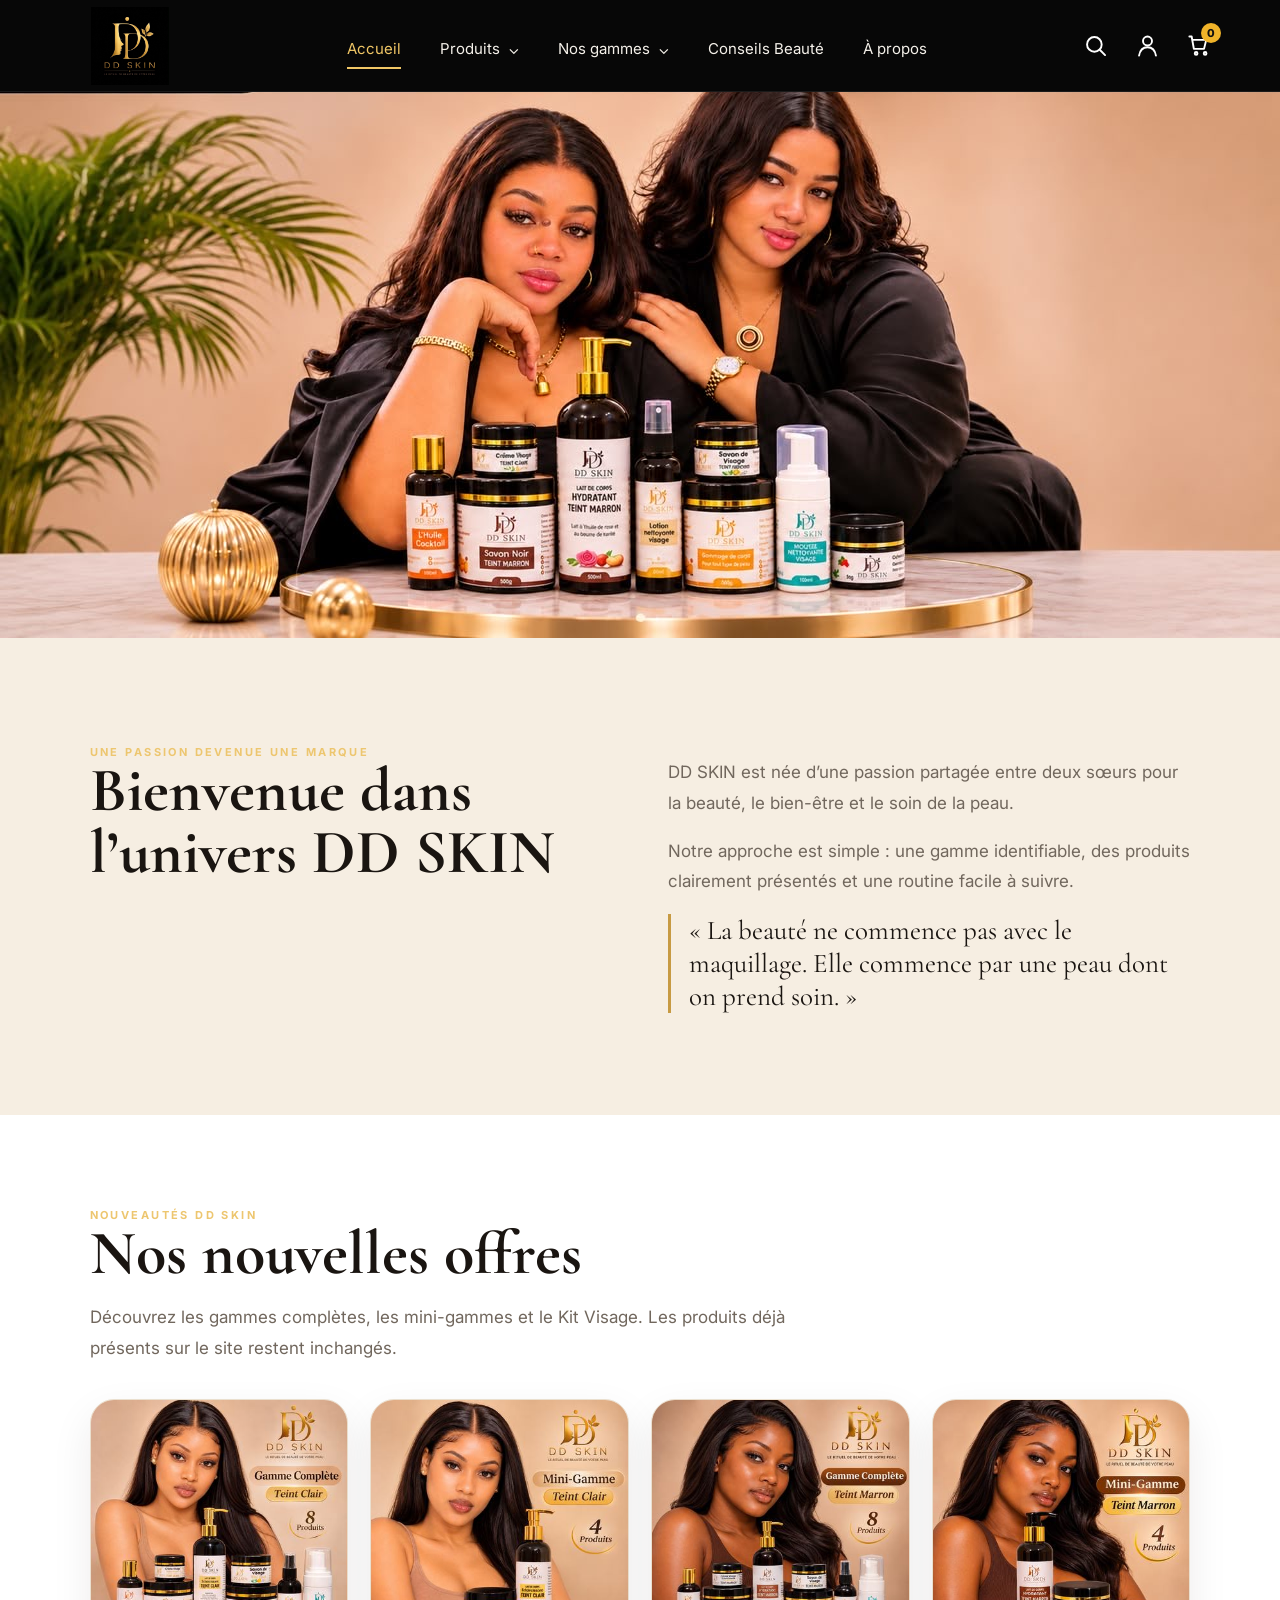
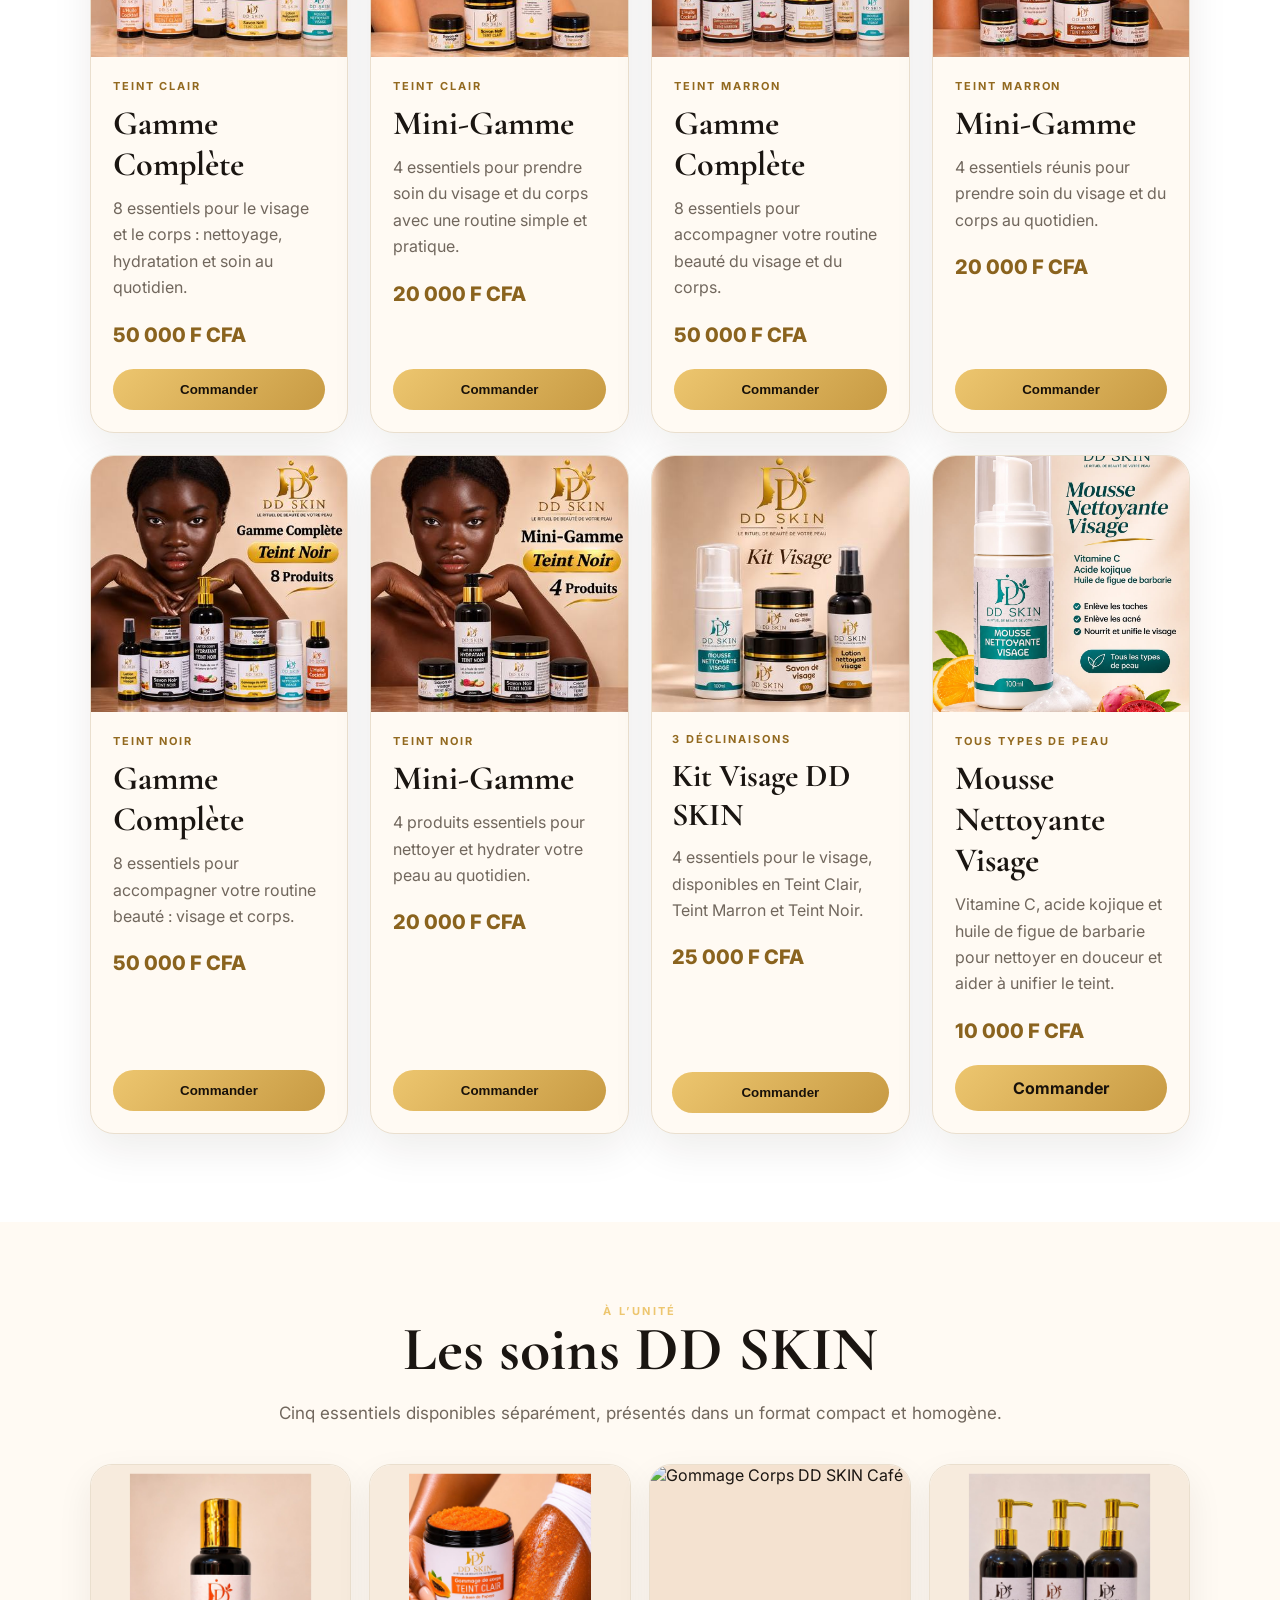
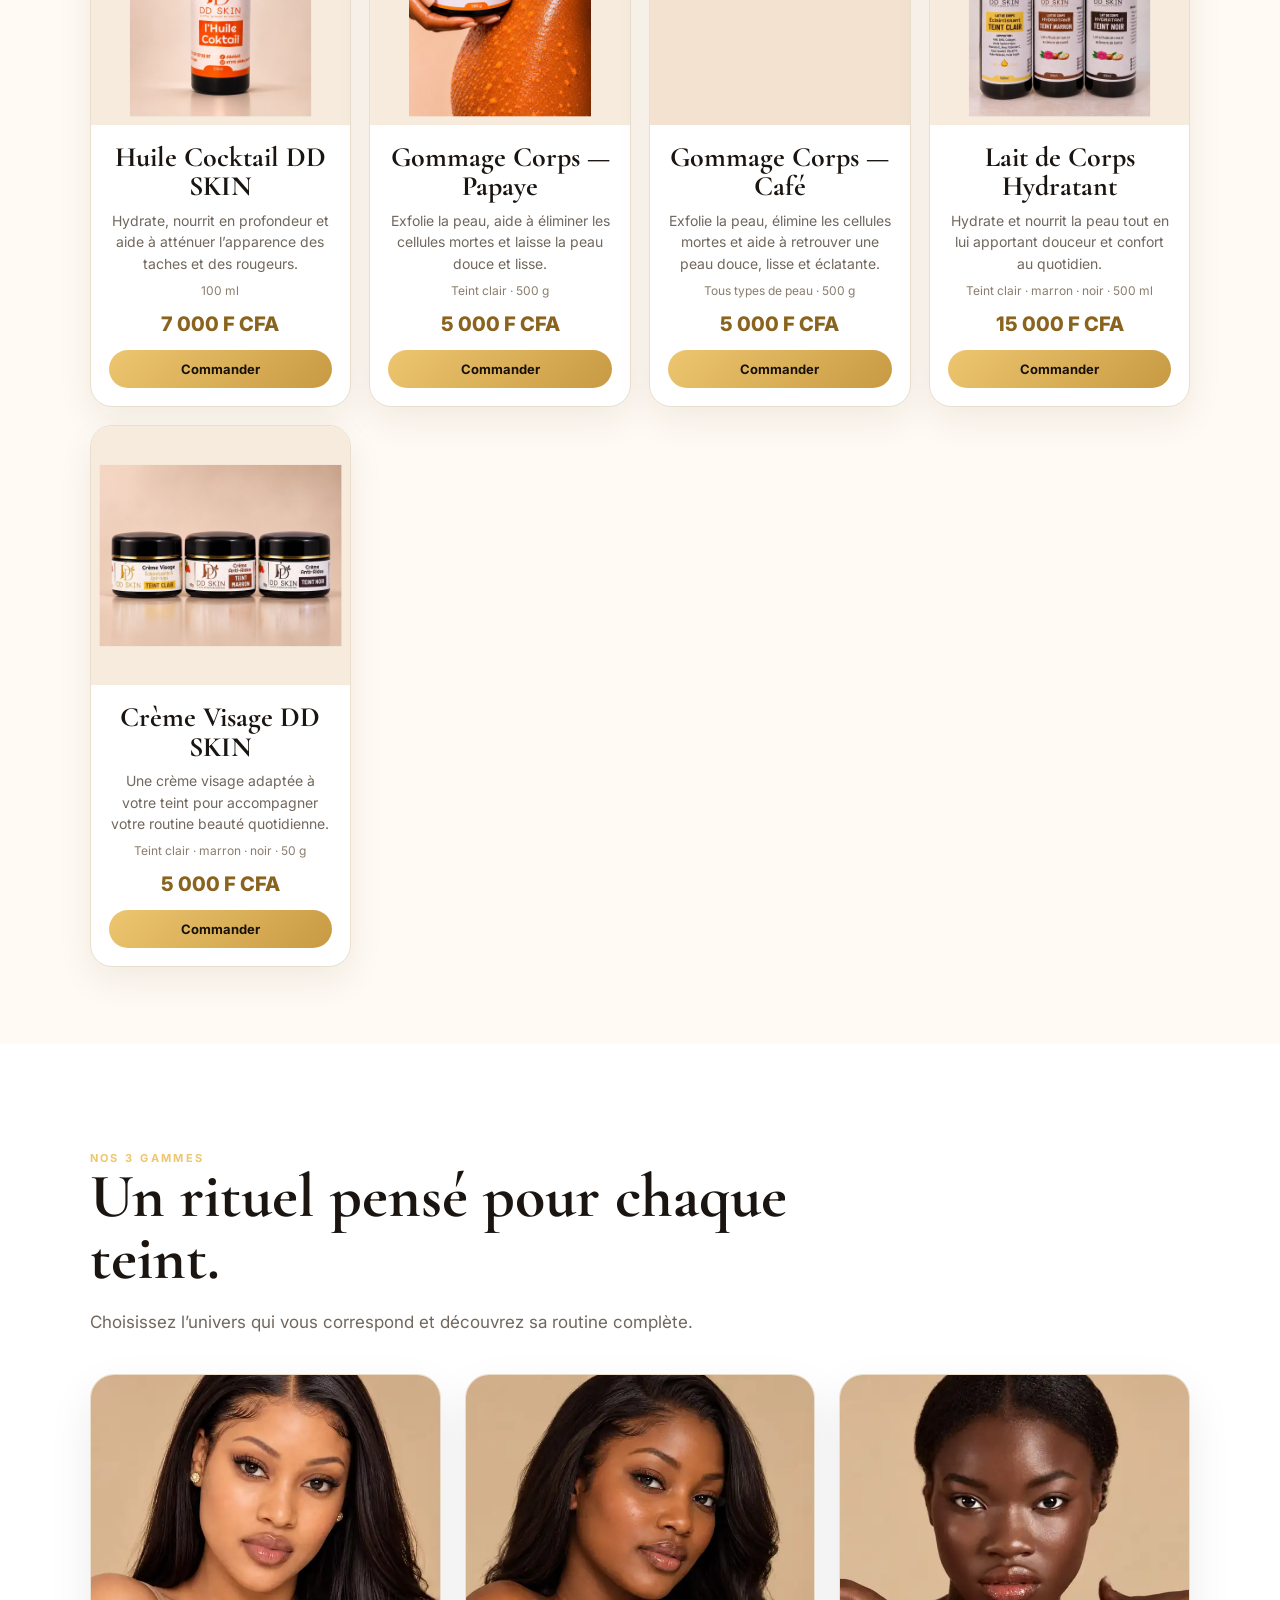
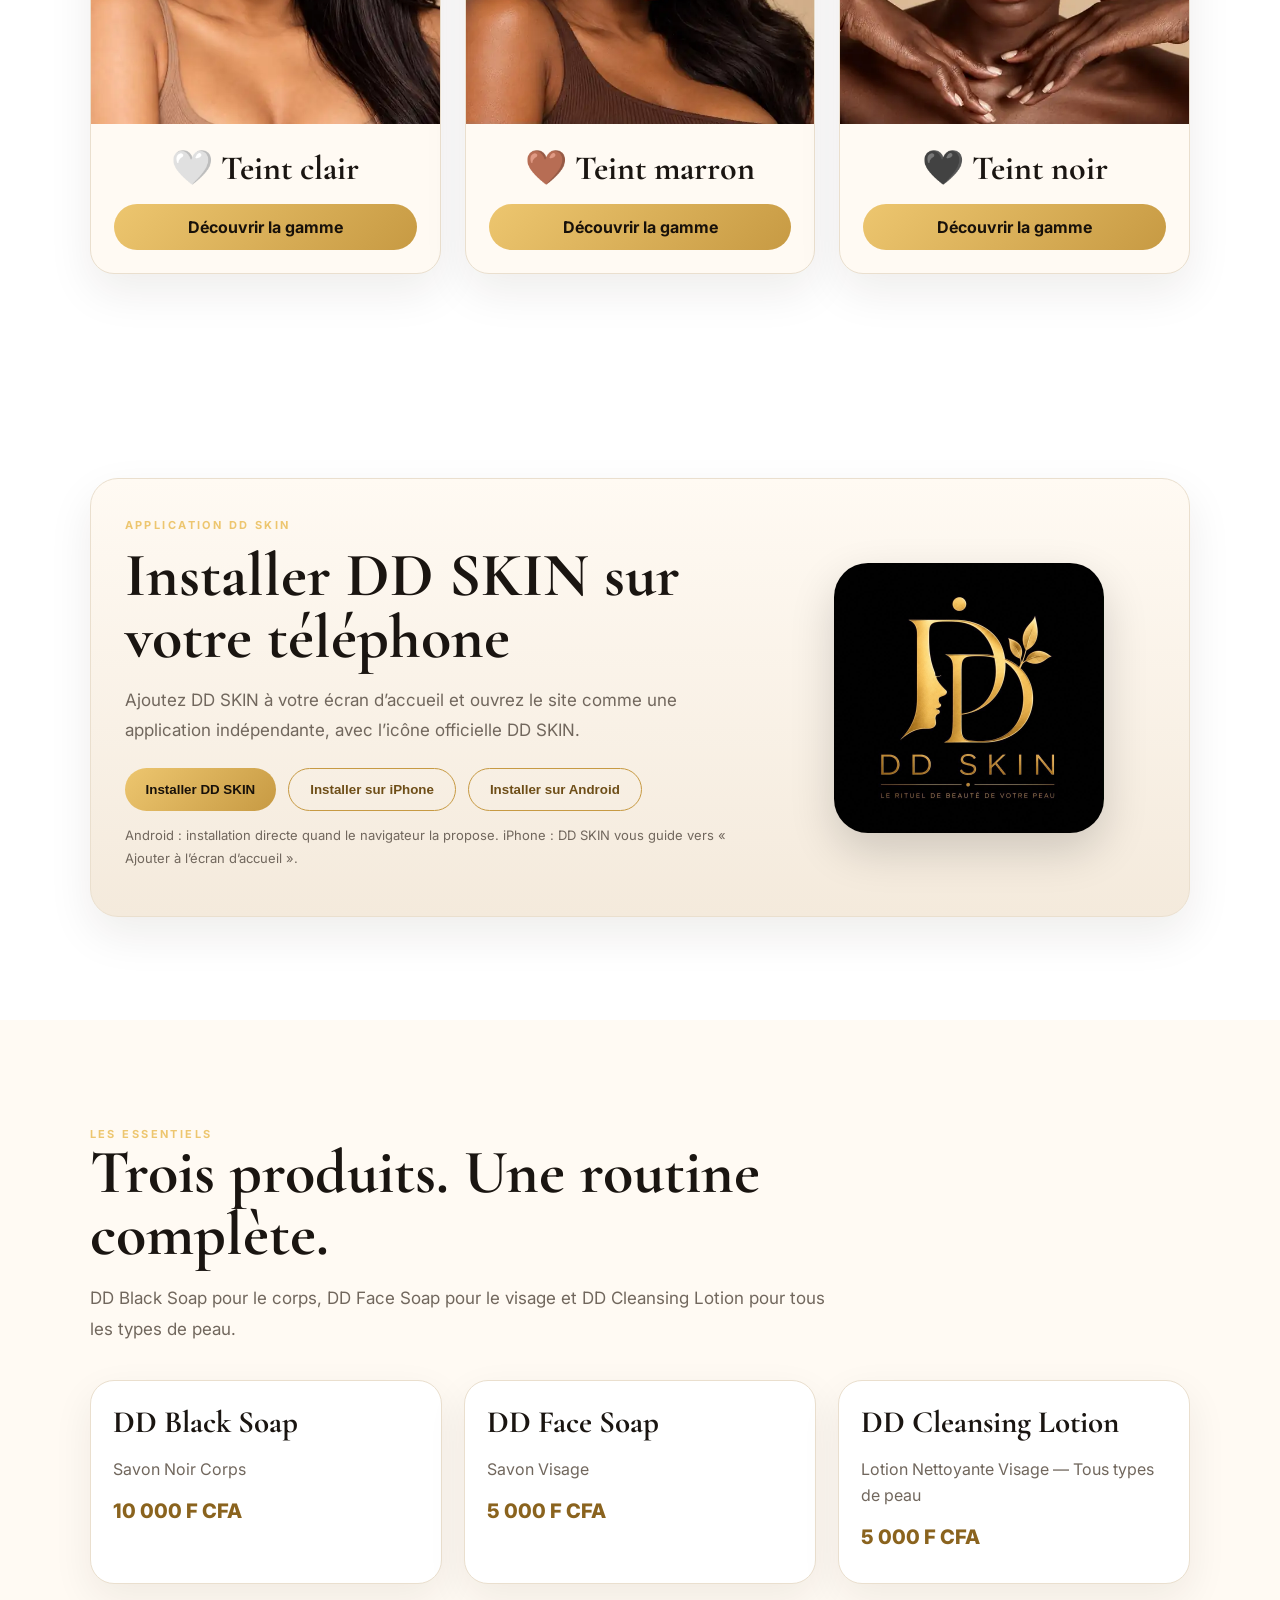
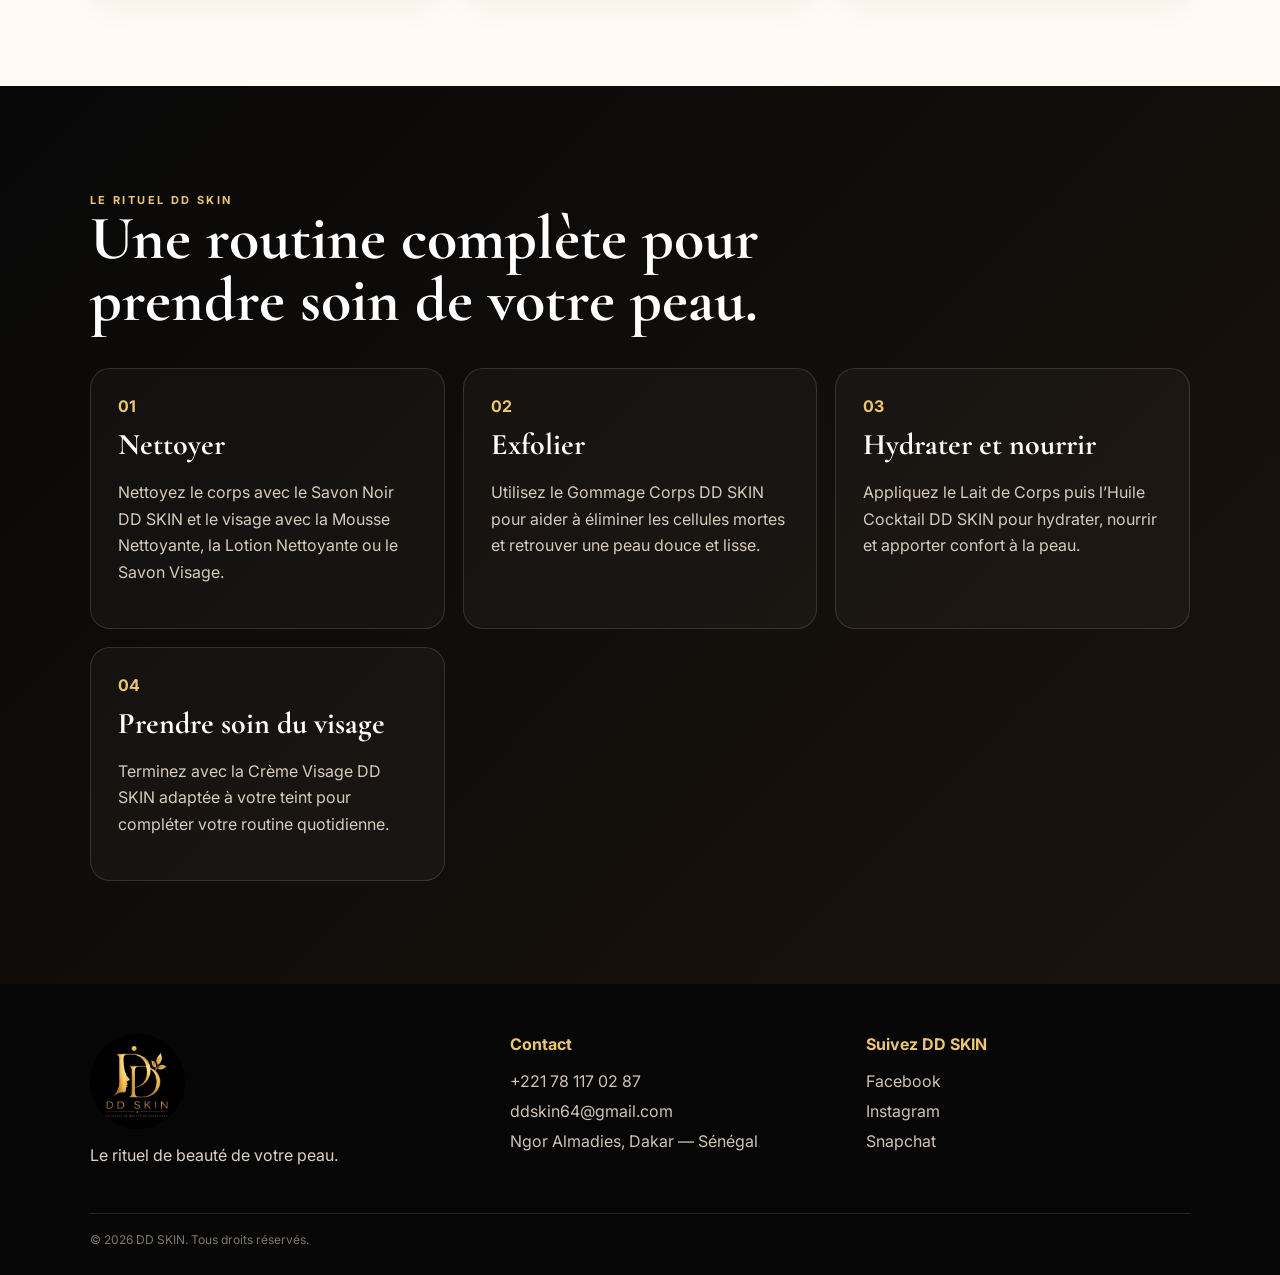
==== commit 1588bc80: "Add coffee body scrub beside papaya scrub" ====
--- a/index.html
+++ b/index.html
@@ -74,7 +74,7 @@
   <div class="section-head individual-head">
     <span class="kicker">À l’unité</span>
     <h2>Les soins DD SKIN</h2>
-    <p>Quatre essentiels disponibles séparément, présentés dans un format compact et homogène.</p>
+    <p>Cinq essentiels disponibles séparément, présentés dans un format compact et homogène.</p>
   </div>
   <div class="individual-grid">
     <article class="individual-card">
@@ -95,6 +95,16 @@
         <span class="individual-meta">Teint clair · 500 g</span>
         <div class="price">5 000 F CFA</div>
         <a class="btn" href="https://wa.me/221781170287?text=Bonjour%20DD%20SKIN%2C%20je%20souhaite%20commander%20le%20Gommage%20Corps%20Papaye%20500%20g%20%C3%A0%205%20000%20F%20CFA." target="_blank" rel="noopener">Commander</a>
+      </div>
+    </article>
+    <article class="individual-card">
+      <div class="individual-photo"><img src="assets/gommage-cafe.jpg?v=1" alt="Gommage Corps DD SKIN Café"></div>
+      <div class="individual-copy">
+        <h3>Gommage Corps — Café</h3>
+        <p>Exfolie la peau, élimine les cellules mortes et aide à retrouver une peau douce, lisse et éclatante.</p>
+        <span class="individual-meta">Tous types de peau · 500 g</span>
+        <div class="price">5 000 F CFA</div>
+        <a class="btn" href="https://wa.me/221781170287?text=Bonjour%20DD%20SKIN%2C%20je%20souhaite%20commander%20le%20Gommage%20Corps%20Caf%C3%A9%20500%20g%20%C3%A0%205%20000%20F%20CFA." target="_blank" rel="noopener">Commander</a>
       </div>
     </article>
     <article class="individual-card">
--- a/styles.css
+++ b/styles.css
@@ -193,3 +193,41 @@
   .icon-btn svg{width:24px;height:24px}
   .hero-photo-only>img{min-height:220px;object-fit:cover!important;object-position:center center!important}
 }
+
+/* Correction bannière exacte + grilles 4 x 4 */
+.hero-crop-source{
+  position:relative!important;
+  overflow:hidden!important;
+  aspect-ratio:1280/546;
+  background:#e8b089!important;
+}
+.hero-crop-source>img{
+  position:absolute!important;
+  left:0!important;
+  top:0!important;
+  width:100%!important;
+  height:auto!important;
+  max-width:none!important;
+  transform:translateY(-14.6875%);
+  object-fit:contain!important;
+}
+.offer-visual-img{overflow:hidden;background:#f4e2d0}
+.offer-visual-img>img{width:100%;height:100%;object-fit:cover;display:block}
+@media(min-width:1101px){
+  .offers-grid{grid-template-columns:repeat(4,minmax(0,1fr))!important}
+  .offer-kit,.offer-mousse{grid-column:auto!important;width:auto!important;justify-self:stretch!important}
+  .offer-kit .offer-visual,.offer-mousse .offer-visual{aspect-ratio:1/1!important}
+  .individual-grid{display:grid!important;grid-template-columns:repeat(4,minmax(0,1fr))!important;width:min(1180px,100%)!important;gap:18px!important}
+  .individual-card{width:auto!important;max-width:none!important;flex:none!important}
+}
+@media(min-width:561px) and (max-width:1100px){
+  .offers-grid{grid-template-columns:repeat(2,minmax(0,1fr))!important}
+  .individual-grid{display:grid!important;grid-template-columns:repeat(2,minmax(0,1fr))!important;width:min(760px,100%)!important}
+  .individual-card{width:auto!important;max-width:none!important;flex:none!important}
+}
+@media(max-width:560px){
+  .hero-crop-source{aspect-ratio:1280/546}
+  .hero-crop-source>img{min-height:0!important;transform:translateY(-14.6875%)}
+  .individual-grid{display:grid!important;grid-template-columns:1fr!important;width:min(380px,100%)!important}
+  .individual-card{width:auto!important;max-width:none!important;flex:none!important}
+}
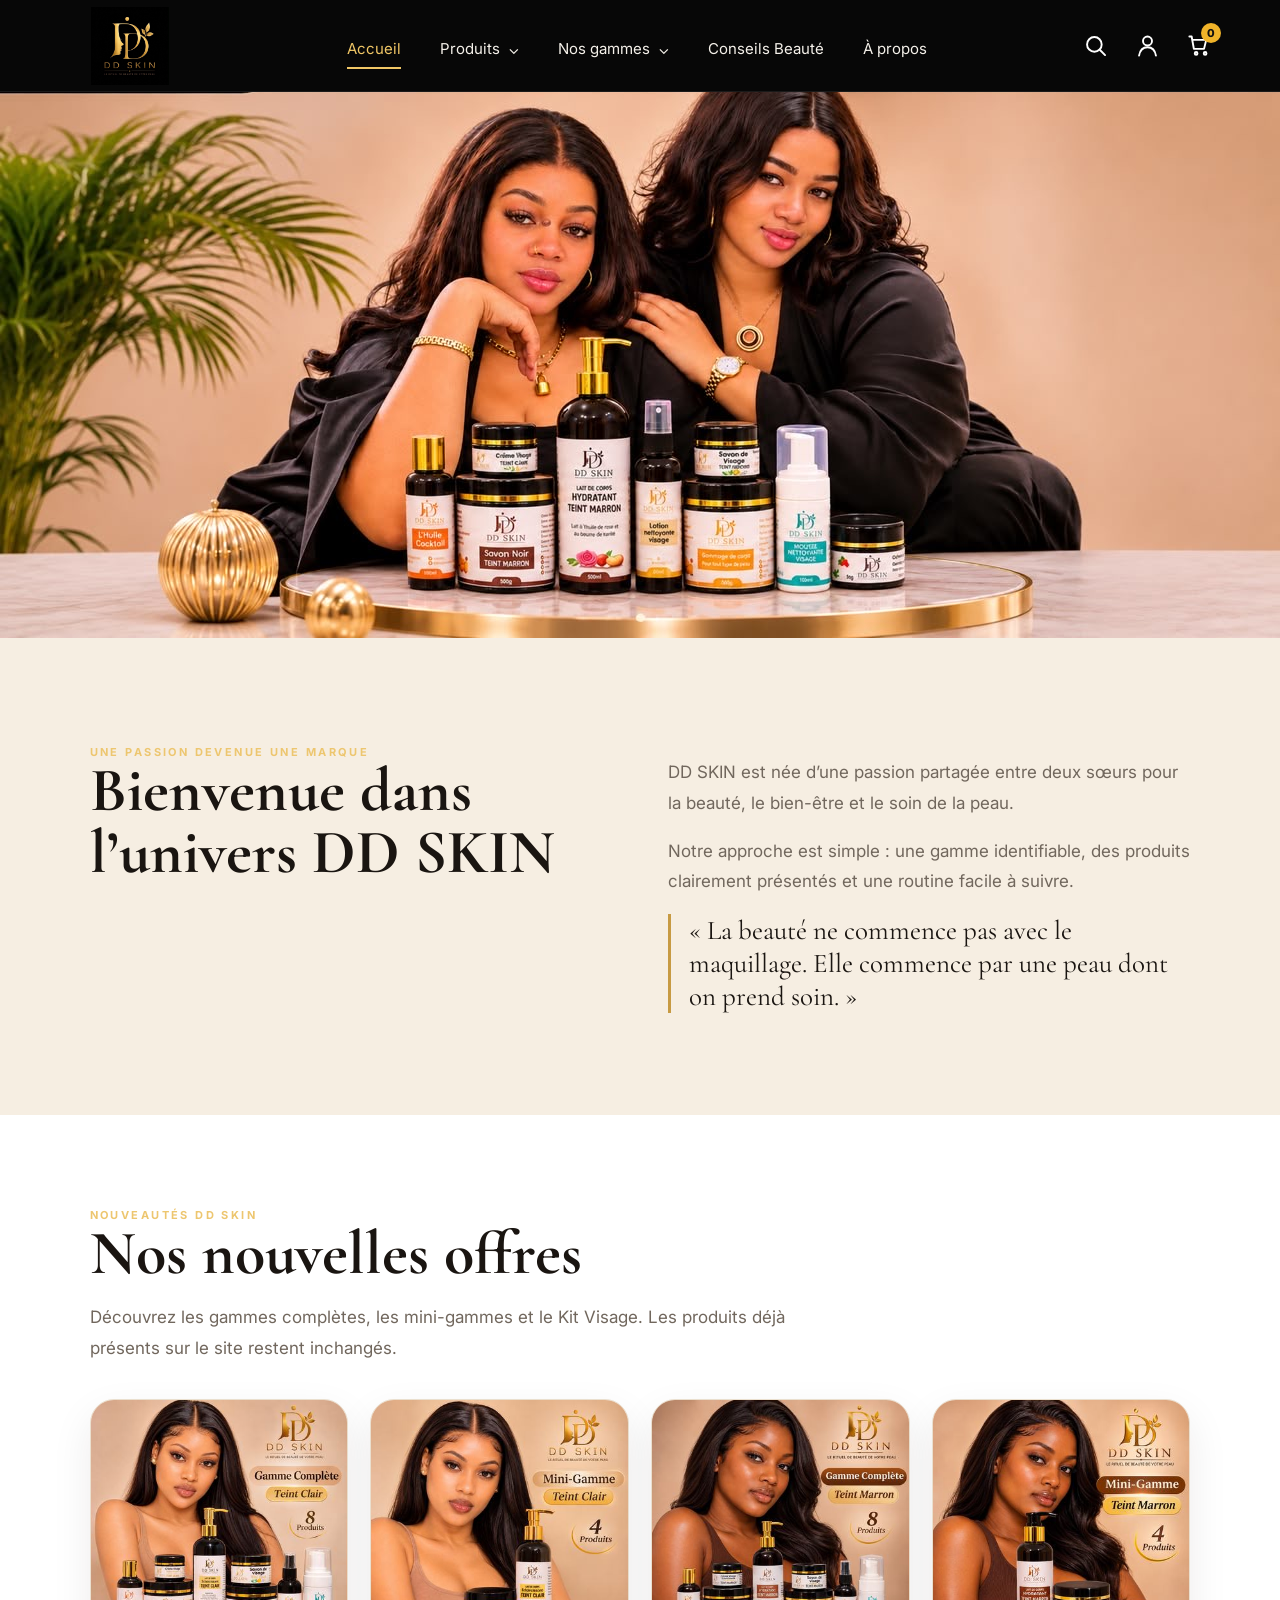
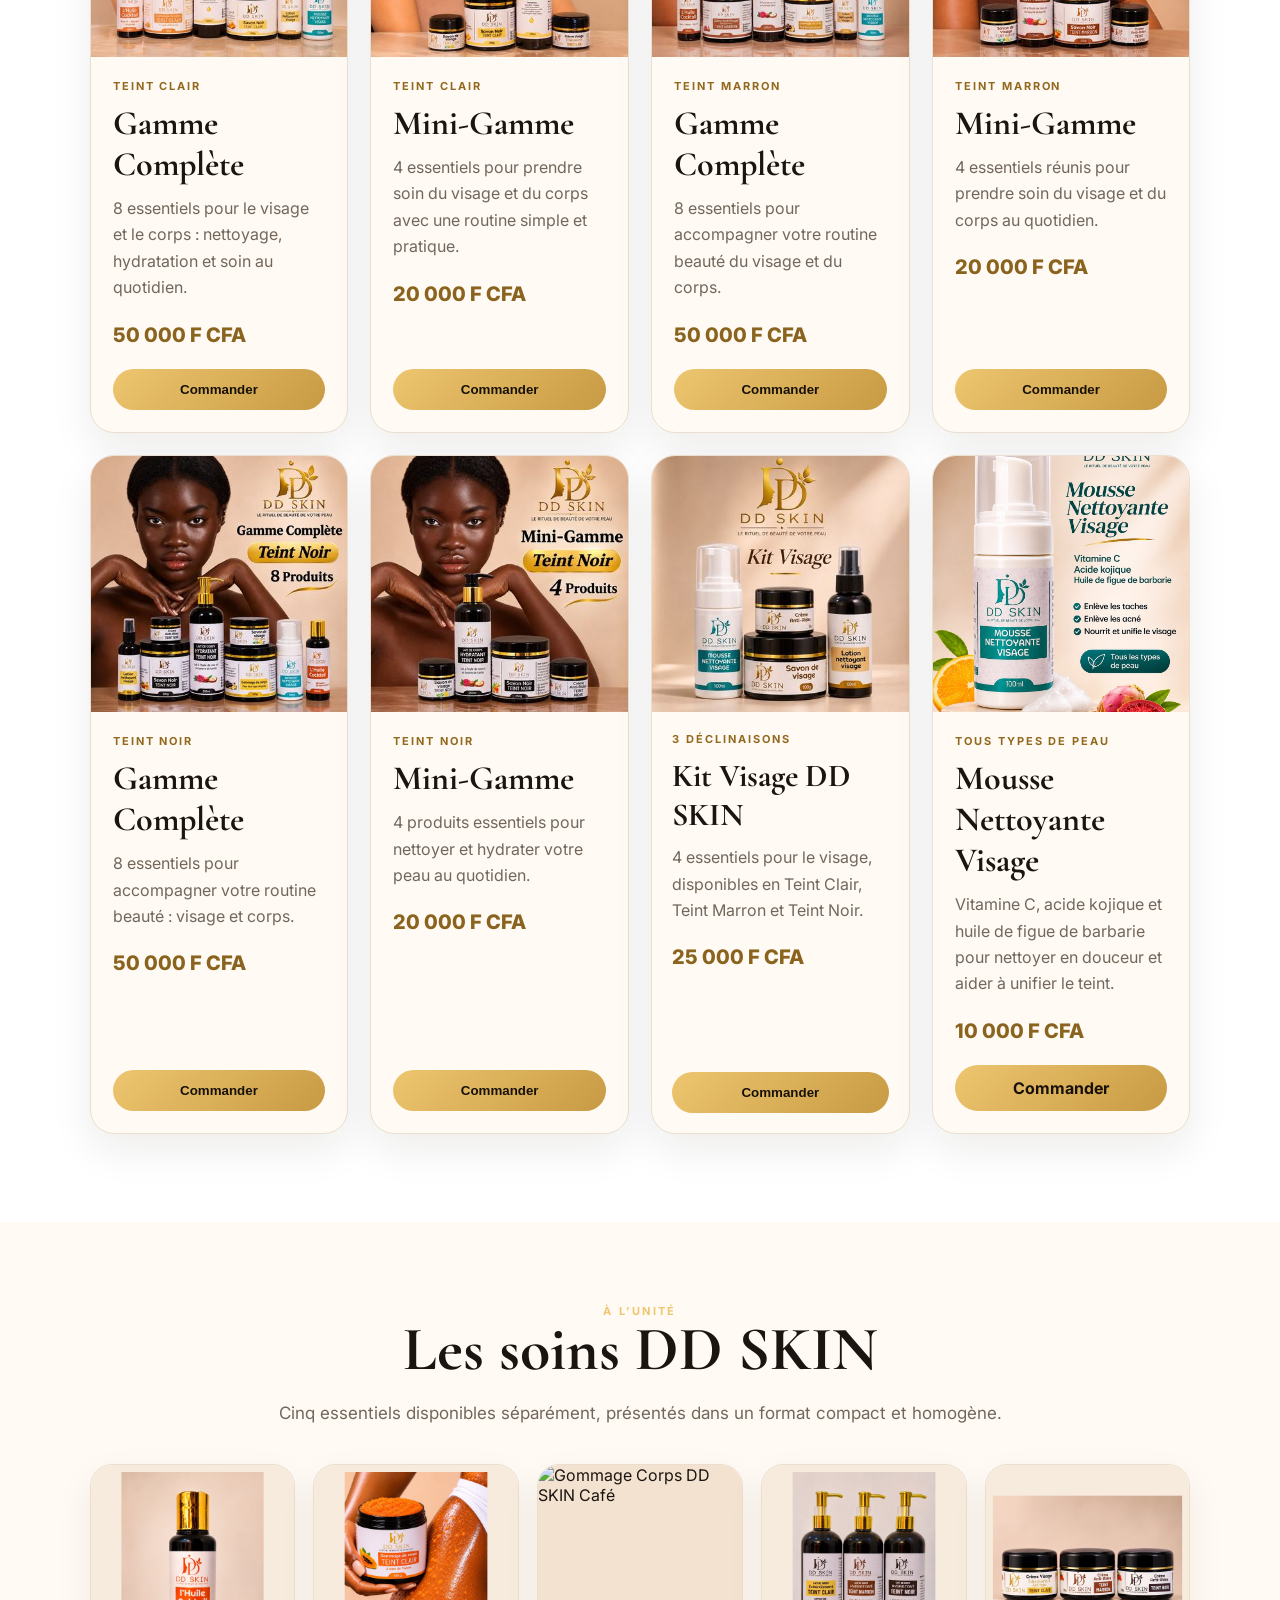
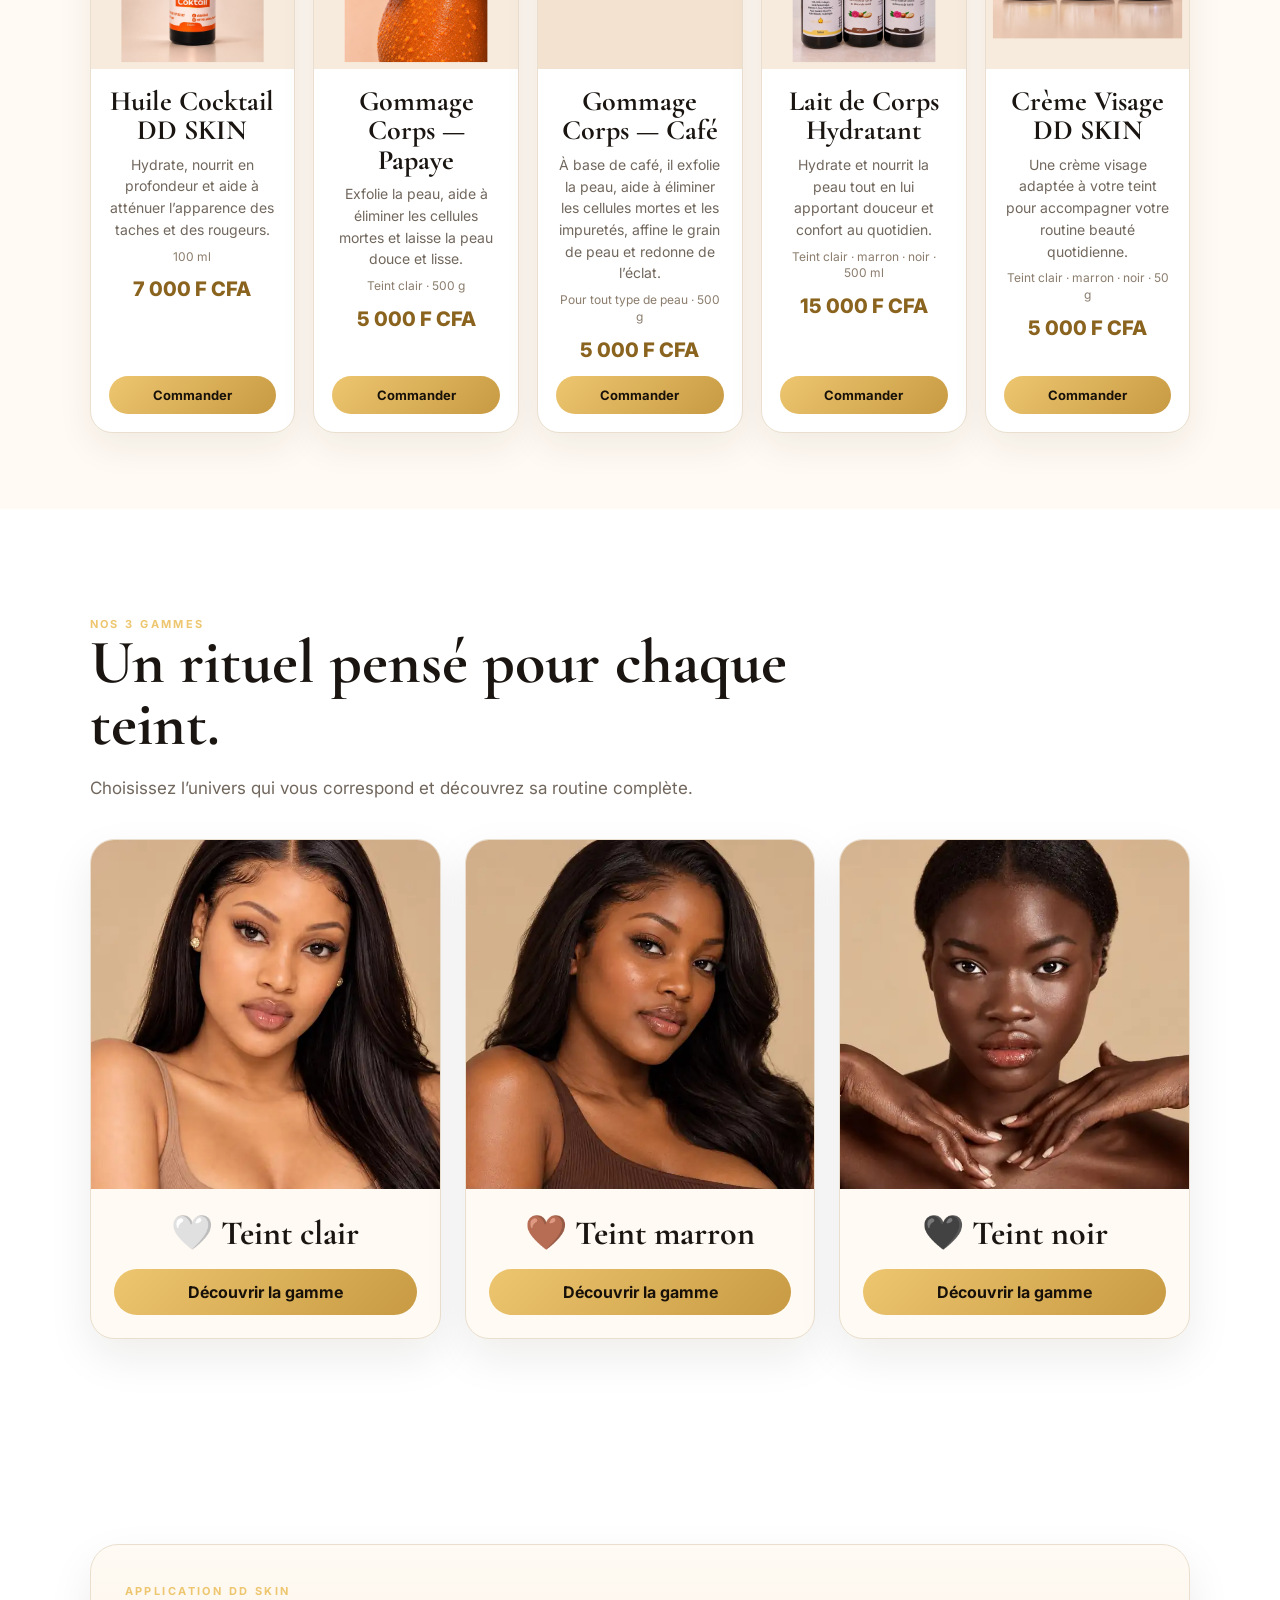
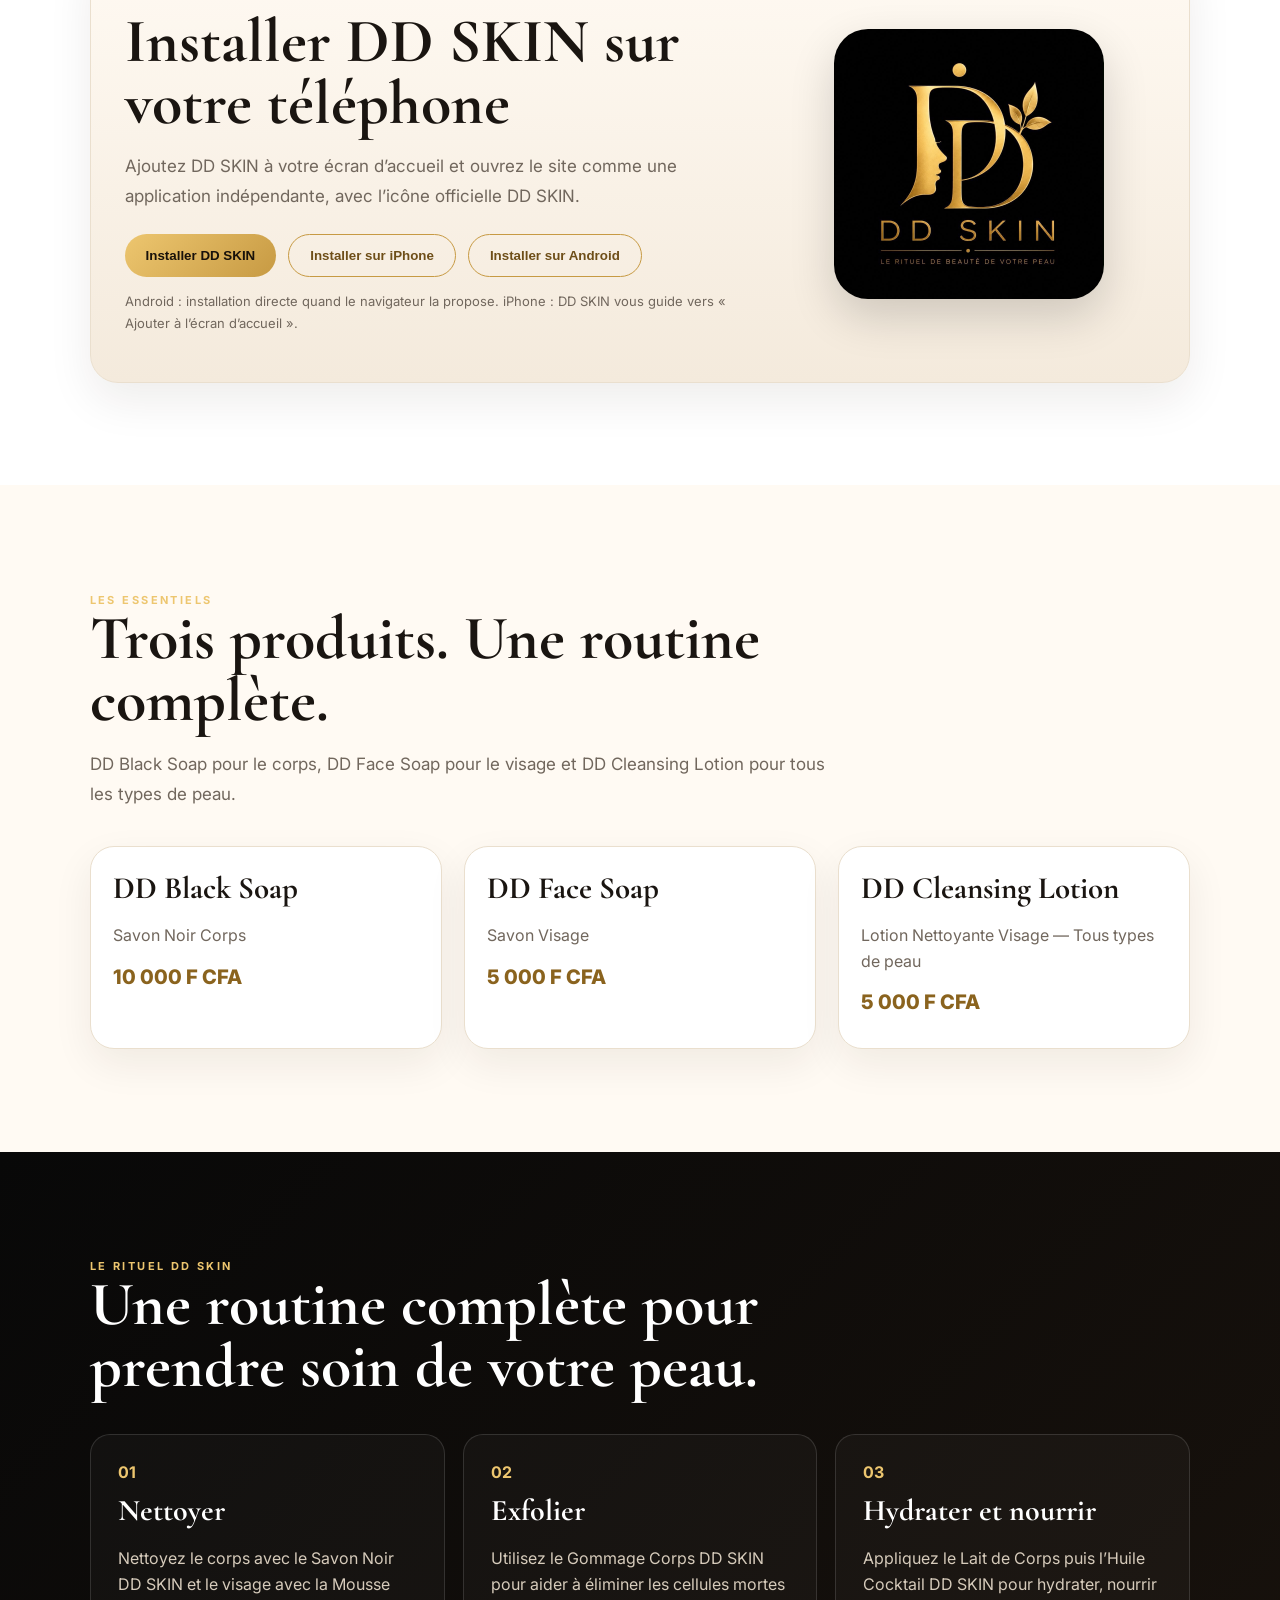
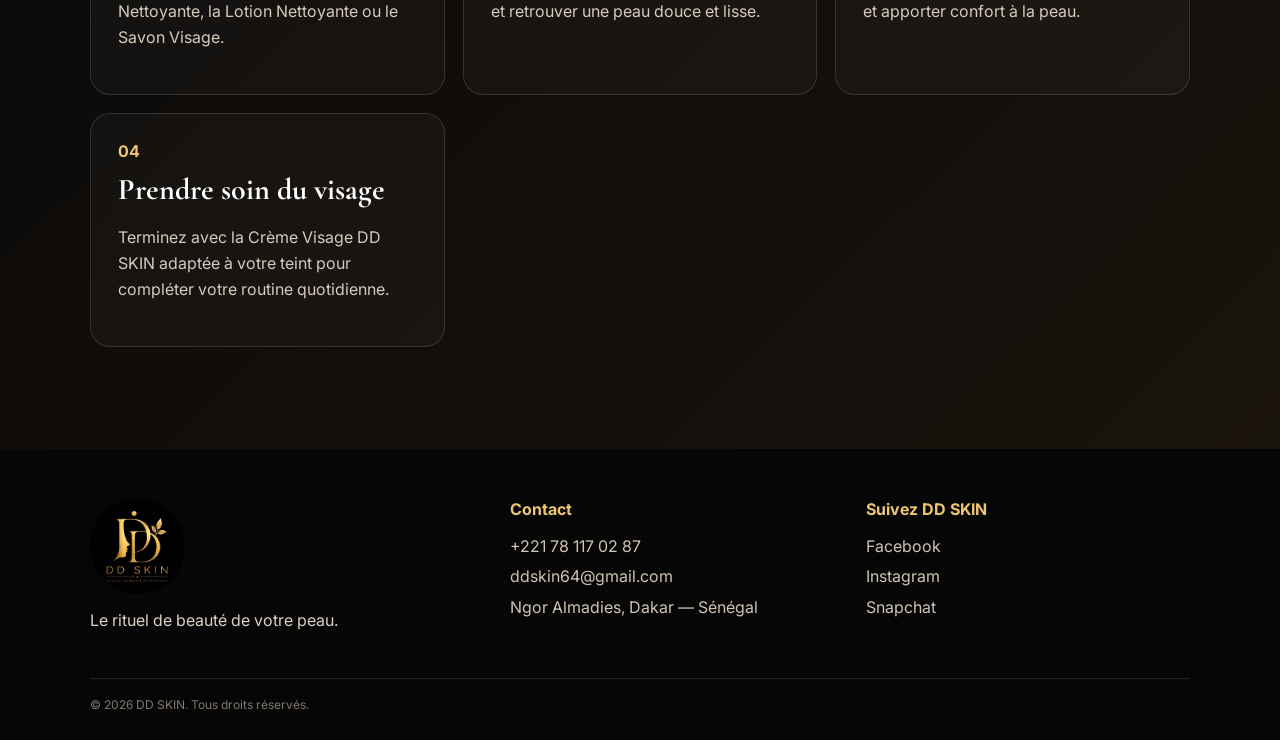
==== commit 487344c8: "Update DD SKIN coffee scrub product copy" ====
--- a/index.html
+++ b/index.html
@@ -101,8 +101,8 @@
       <div class="individual-photo"><img src="assets/gommage-cafe.jpg?v=1" alt="Gommage Corps DD SKIN Café"></div>
       <div class="individual-copy">
         <h3>Gommage Corps — Café</h3>
-        <p>Exfolie la peau, élimine les cellules mortes et aide à retrouver une peau douce, lisse et éclatante.</p>
-        <span class="individual-meta">Tous types de peau · 500 g</span>
+        <p>À base de café, il exfolie la peau, aide à éliminer les cellules mortes et les impuretés, affine le grain de peau et redonne de l’éclat.</p>
+        <span class="individual-meta">Pour tout type de peau · 500 g</span>
         <div class="price">5 000 F CFA</div>
         <a class="btn" href="https://wa.me/221781170287?text=Bonjour%20DD%20SKIN%2C%20je%20souhaite%20commander%20le%20Gommage%20Corps%20Caf%C3%A9%20500%20g%20%C3%A0%205%20000%20F%20CFA." target="_blank" rel="noopener">Commander</a>
       </div>
--- a/styles.css
+++ b/styles.css
@@ -231,3 +231,30 @@
   .individual-grid{display:grid!important;grid-template-columns:1fr!important;width:min(380px,100%)!important}
   .individual-card{width:auto!important;max-width:none!important;flex:none!important}
 }
+
+/* 5 soins individuels : gommages côte à côte et grille homogène */
+@media(min-width:1200px){
+  .individual-grid{
+    display:grid!important;
+    grid-template-columns:repeat(5,minmax(0,1fr))!important;
+    width:min(1320px,100%)!important;
+    gap:18px!important;
+  }
+  .individual-card{width:auto!important;max-width:none!important;flex:none!important}
+}
+@media(min-width:800px) and (max-width:1199px){
+  .individual-grid{
+    display:grid!important;
+    grid-template-columns:repeat(3,minmax(0,1fr))!important;
+    width:min(980px,100%)!important;
+    gap:18px!important;
+  }
+  .individual-card{width:auto!important;max-width:none!important;flex:none!important}
+}
+@media(min-width:561px) and (max-width:799px){
+  .individual-grid{
+    display:grid!important;
+    grid-template-columns:repeat(2,minmax(0,1fr))!important;
+    width:min(760px,100%)!important;
+  }
+}
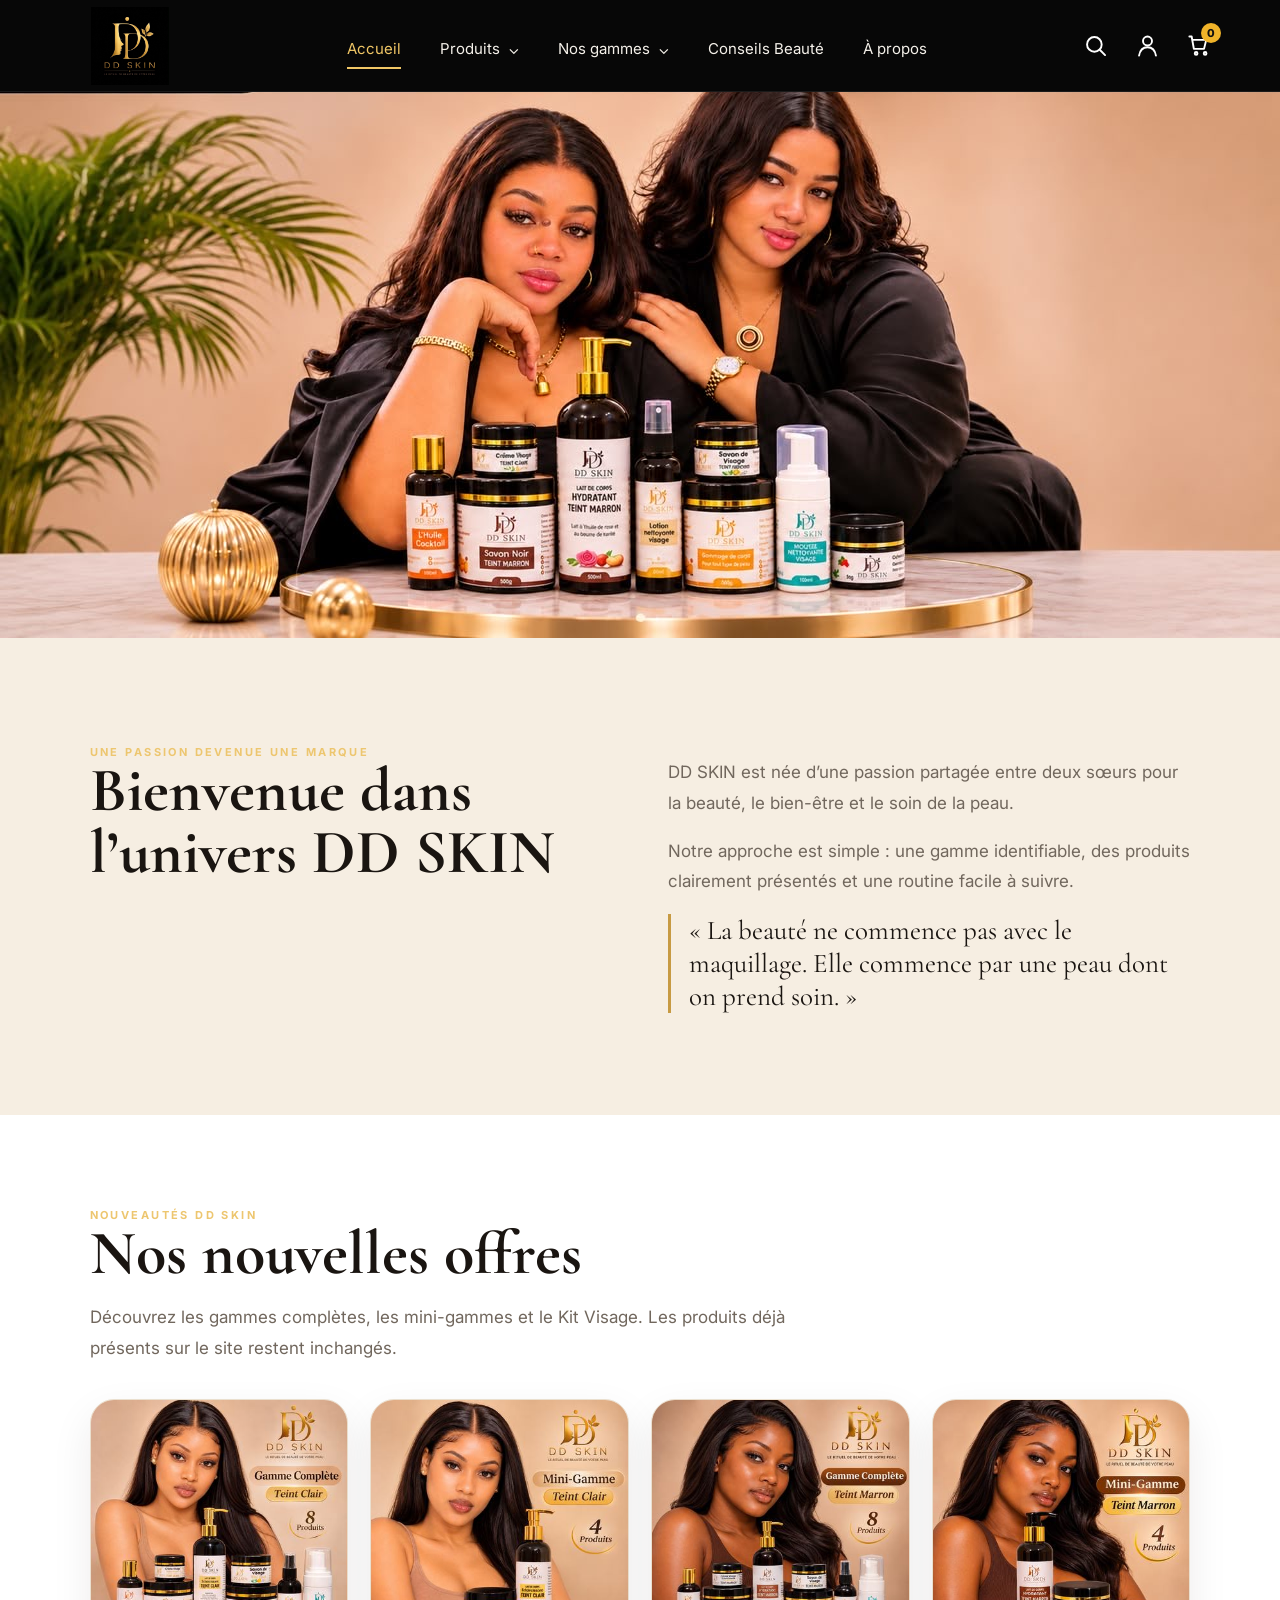
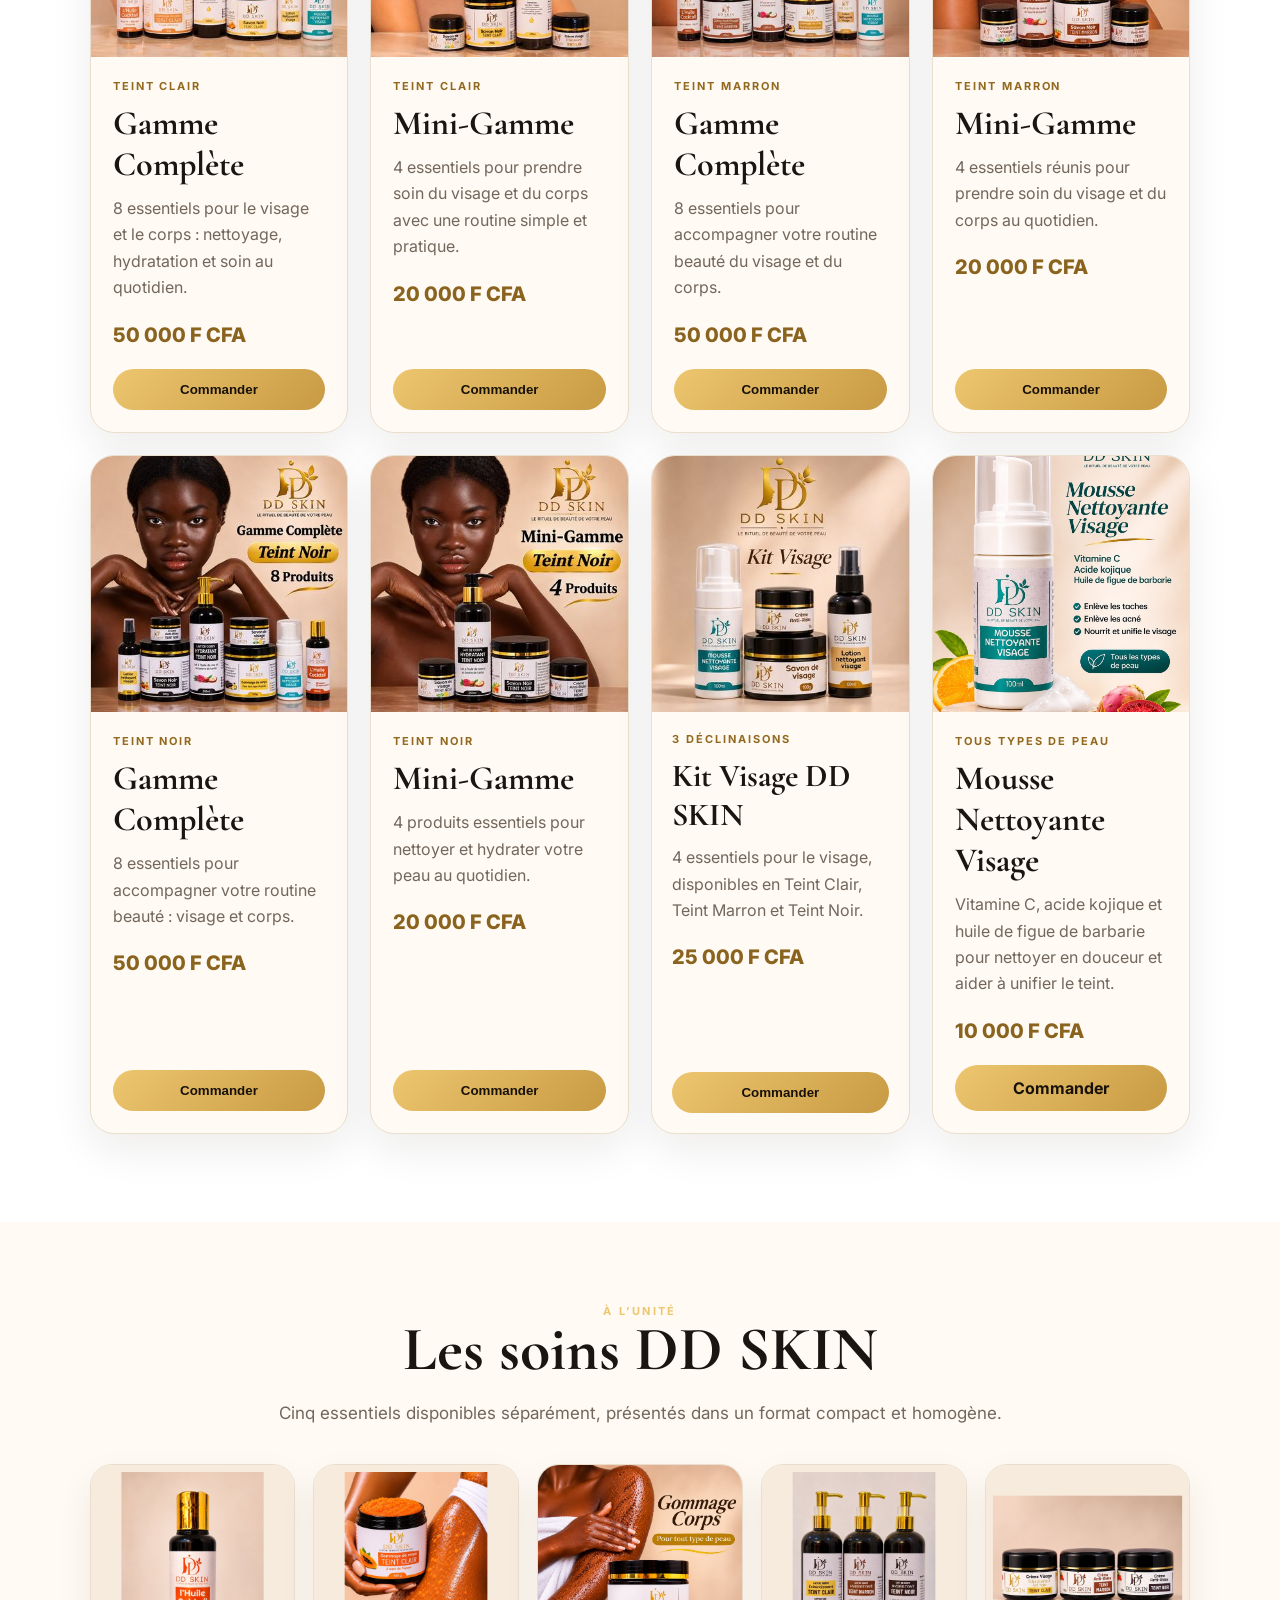
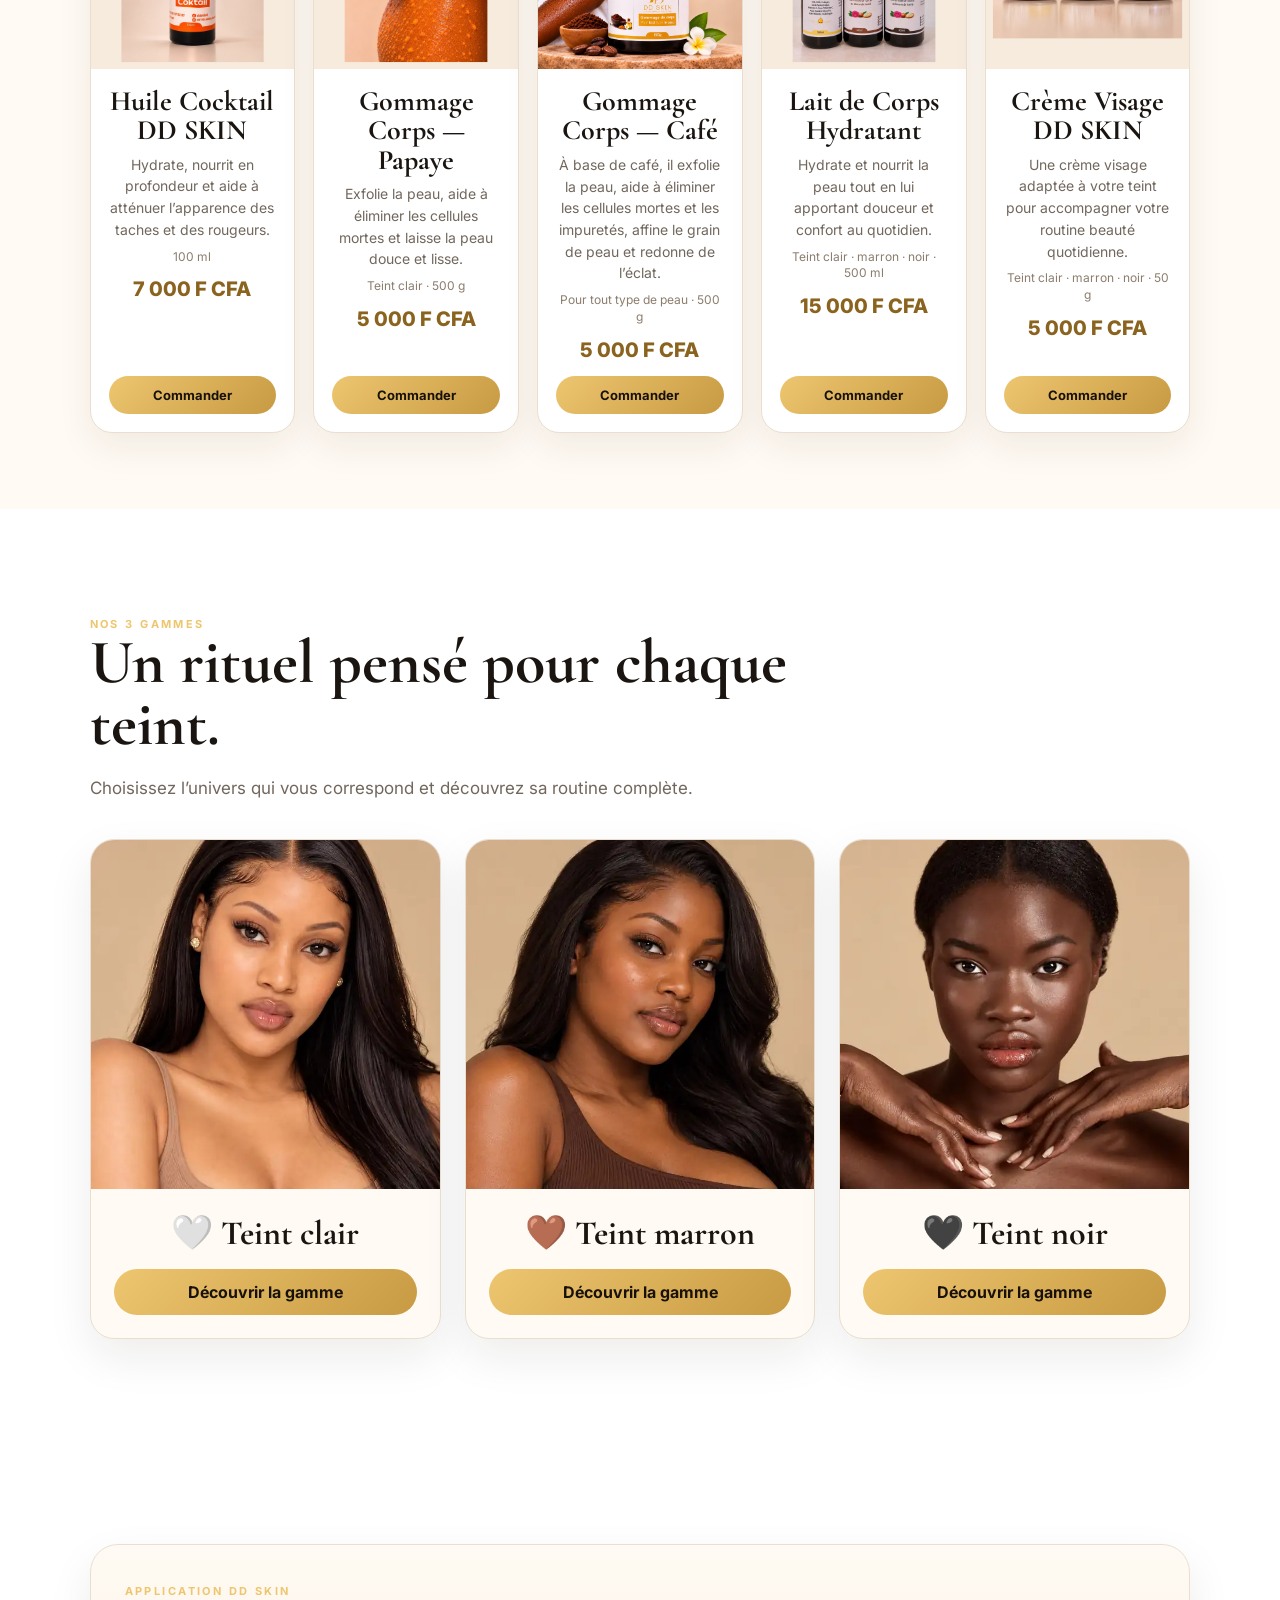
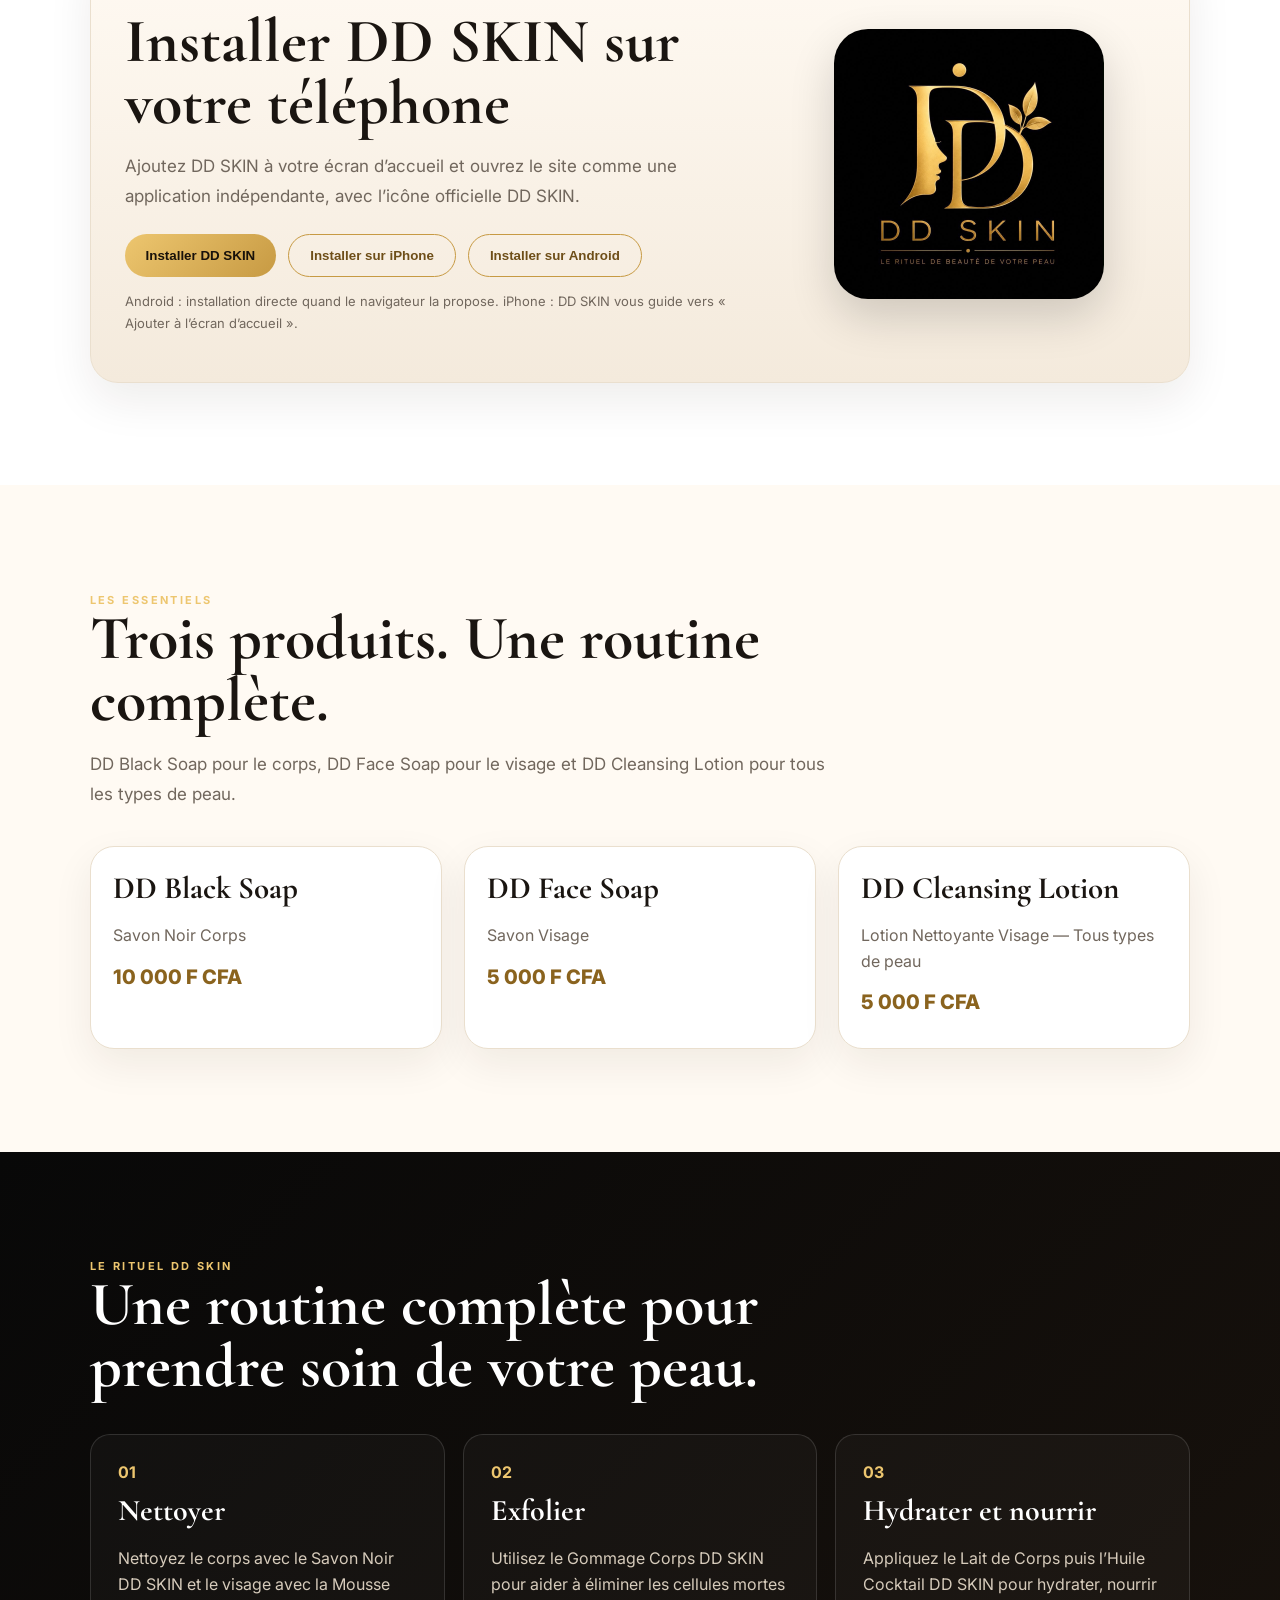
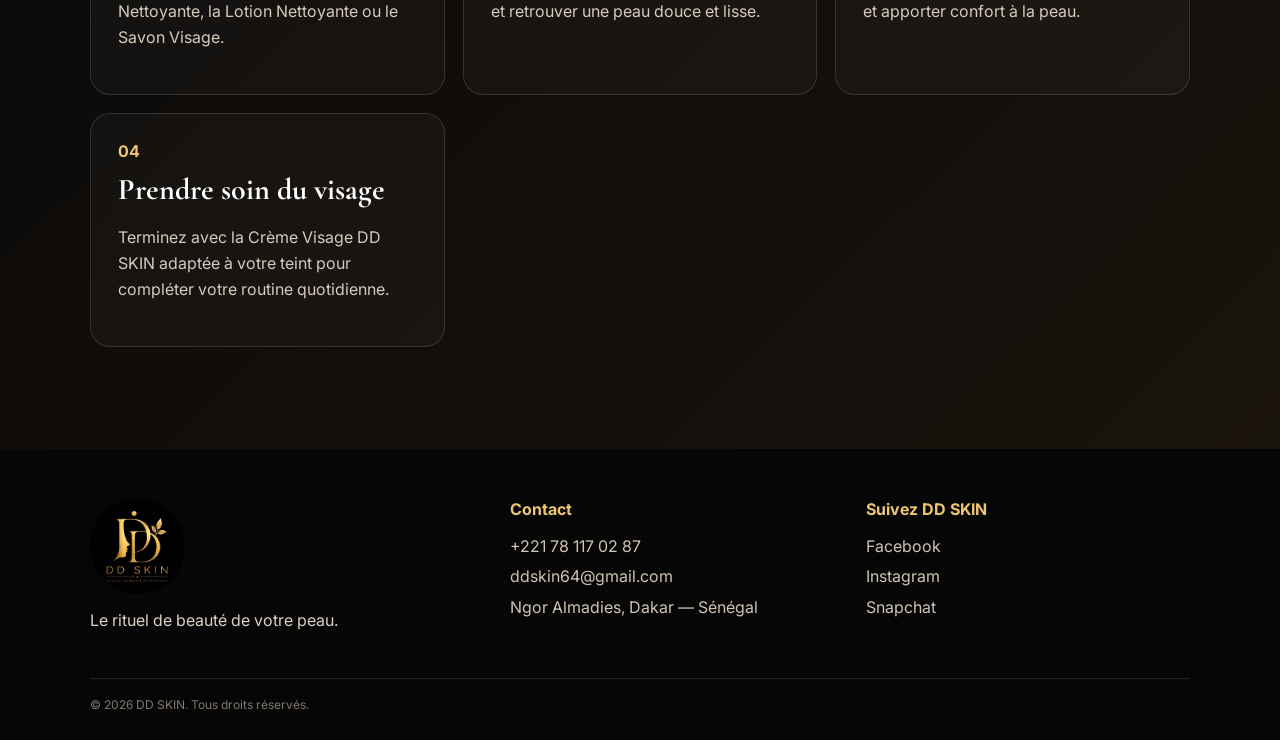
==== commit 3da16d3d: "Use exact gommage photo and harden DD SKIN cache refresh" ====
--- a/index.html
+++ b/index.html
@@ -98,7 +98,7 @@
       </div>
     </article>
     <article class="individual-card">
-      <div class="individual-photo"><img src="assets/gommage-cafe.jpg?v=1" alt="Gommage Corps DD SKIN Café"></div>
+      <div class="individual-photo"><img src="assets/gommage-cafe.jpg?v=12" alt="Gommage Corps DD SKIN Café"></div>
       <div class="individual-copy">
         <h3>Gommage Corps — Café</h3>
         <p>À base de café, il exfolie la peau, aide à éliminer les cellules mortes et les impuretés, affine le grain de peau et redonne de l’éclat.</p>
--- a/styles.css
+++ b/styles.css
@@ -258,3 +258,9 @@
     width:min(760px,100%)!important;
   }
 }
+
+/* Vérification gommages : garder les deux gommages côte à côte sur desktop */
+@media(min-width:1181px){
+  .individual-grid{display:grid;grid-template-columns:repeat(5,minmax(0,250px));justify-content:center}
+  .individual-card{width:auto;max-width:250px}
+}
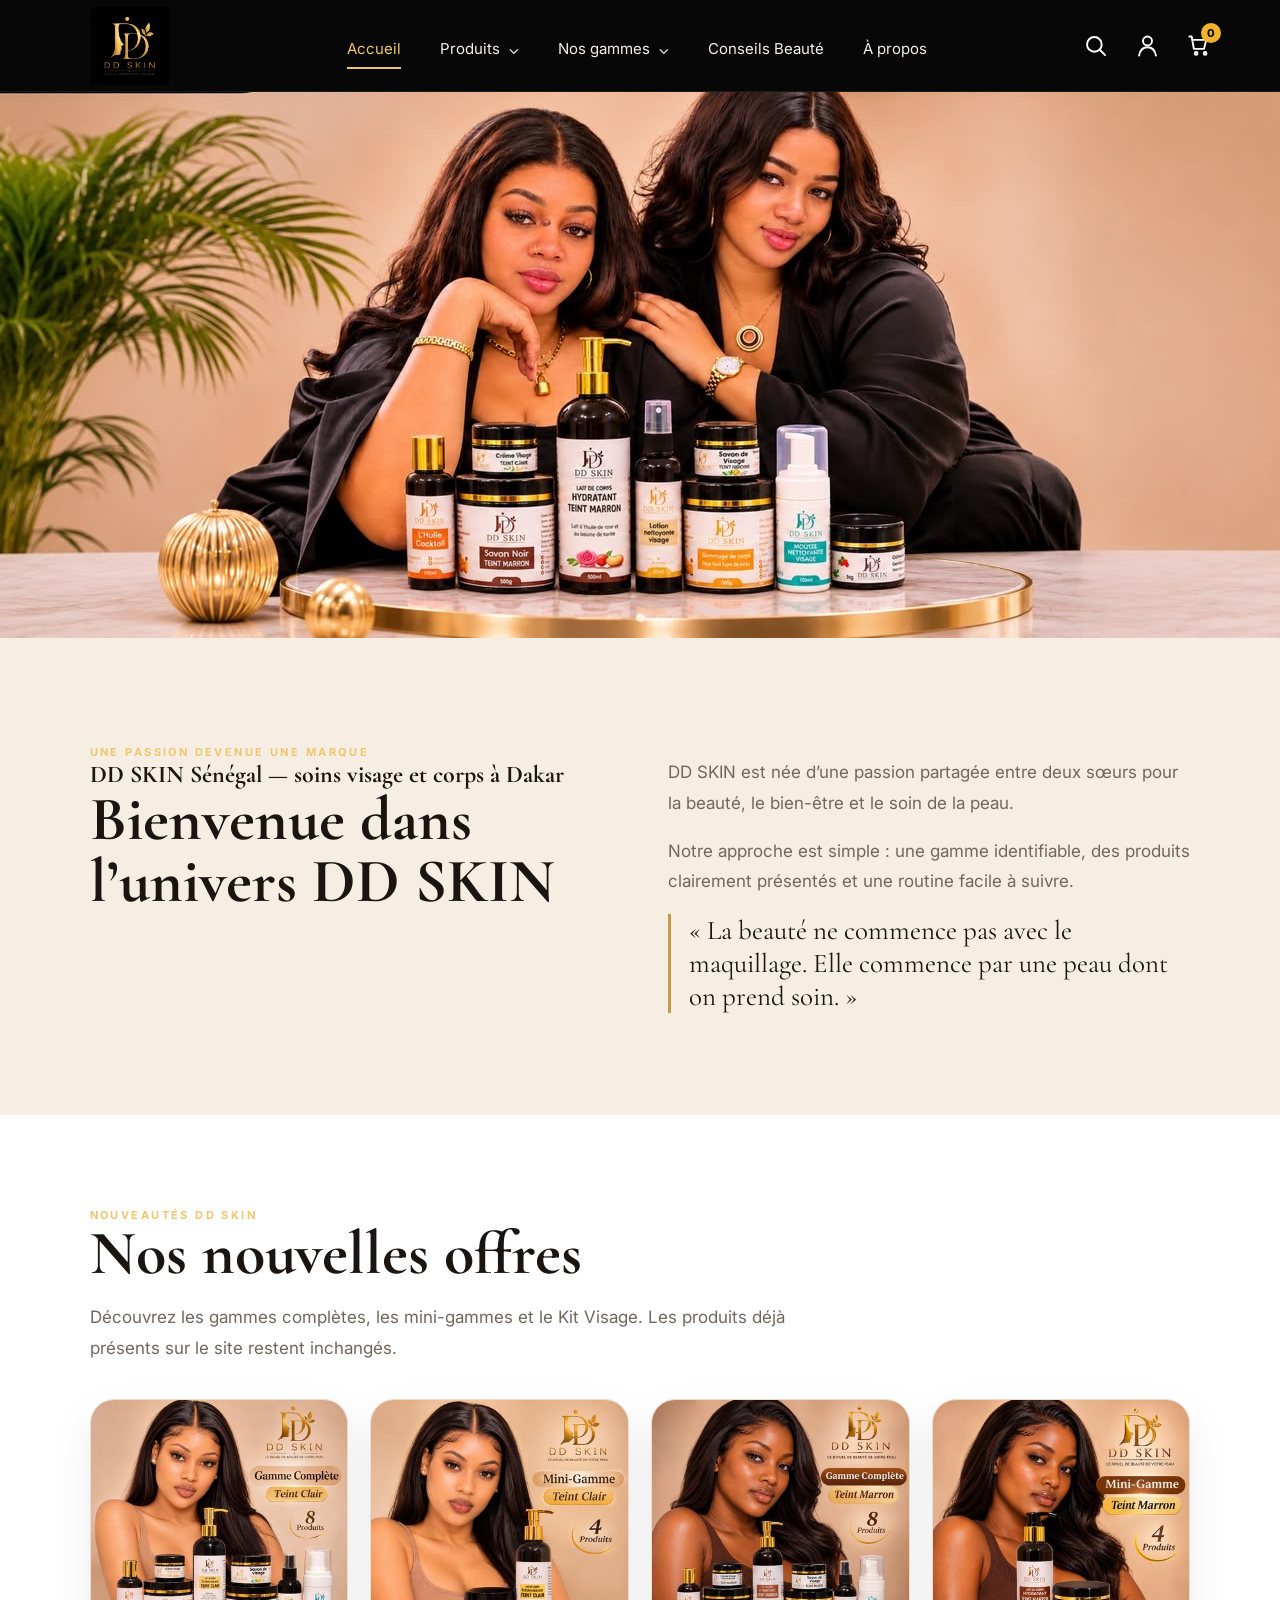
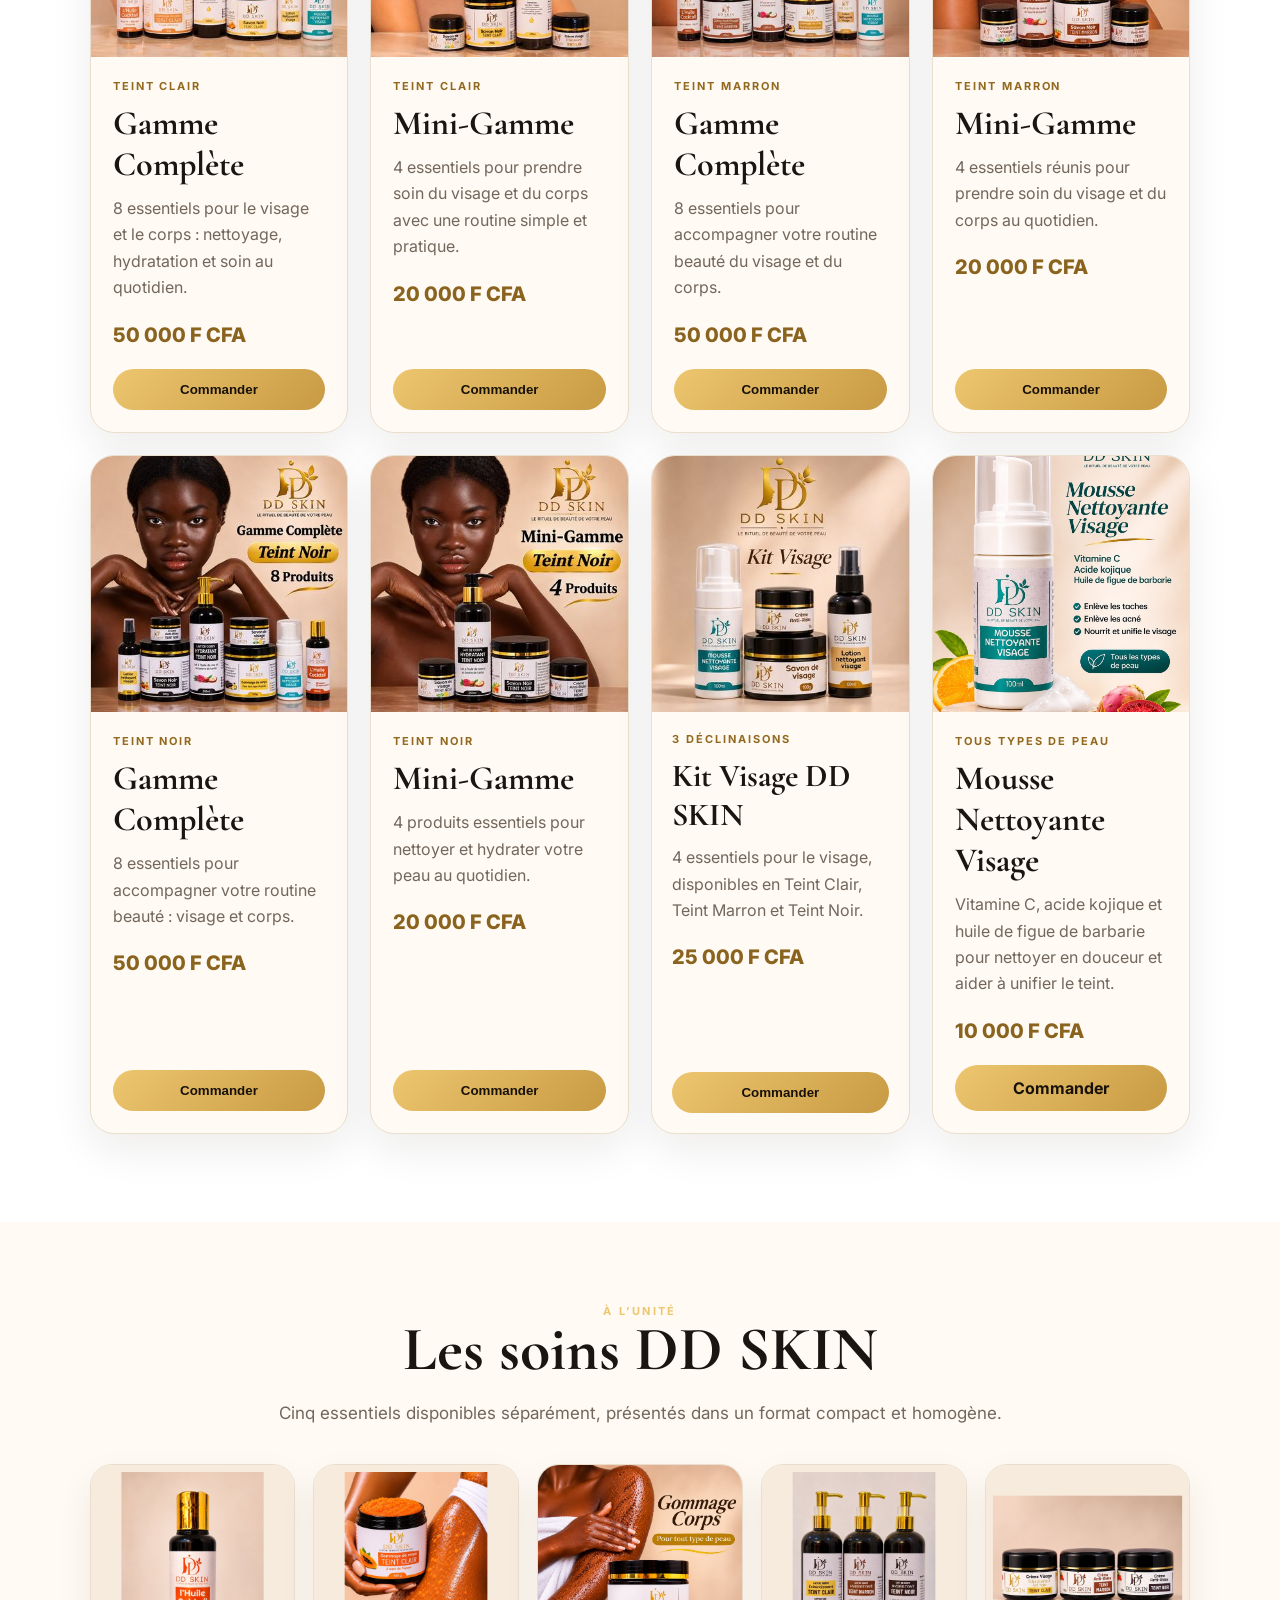
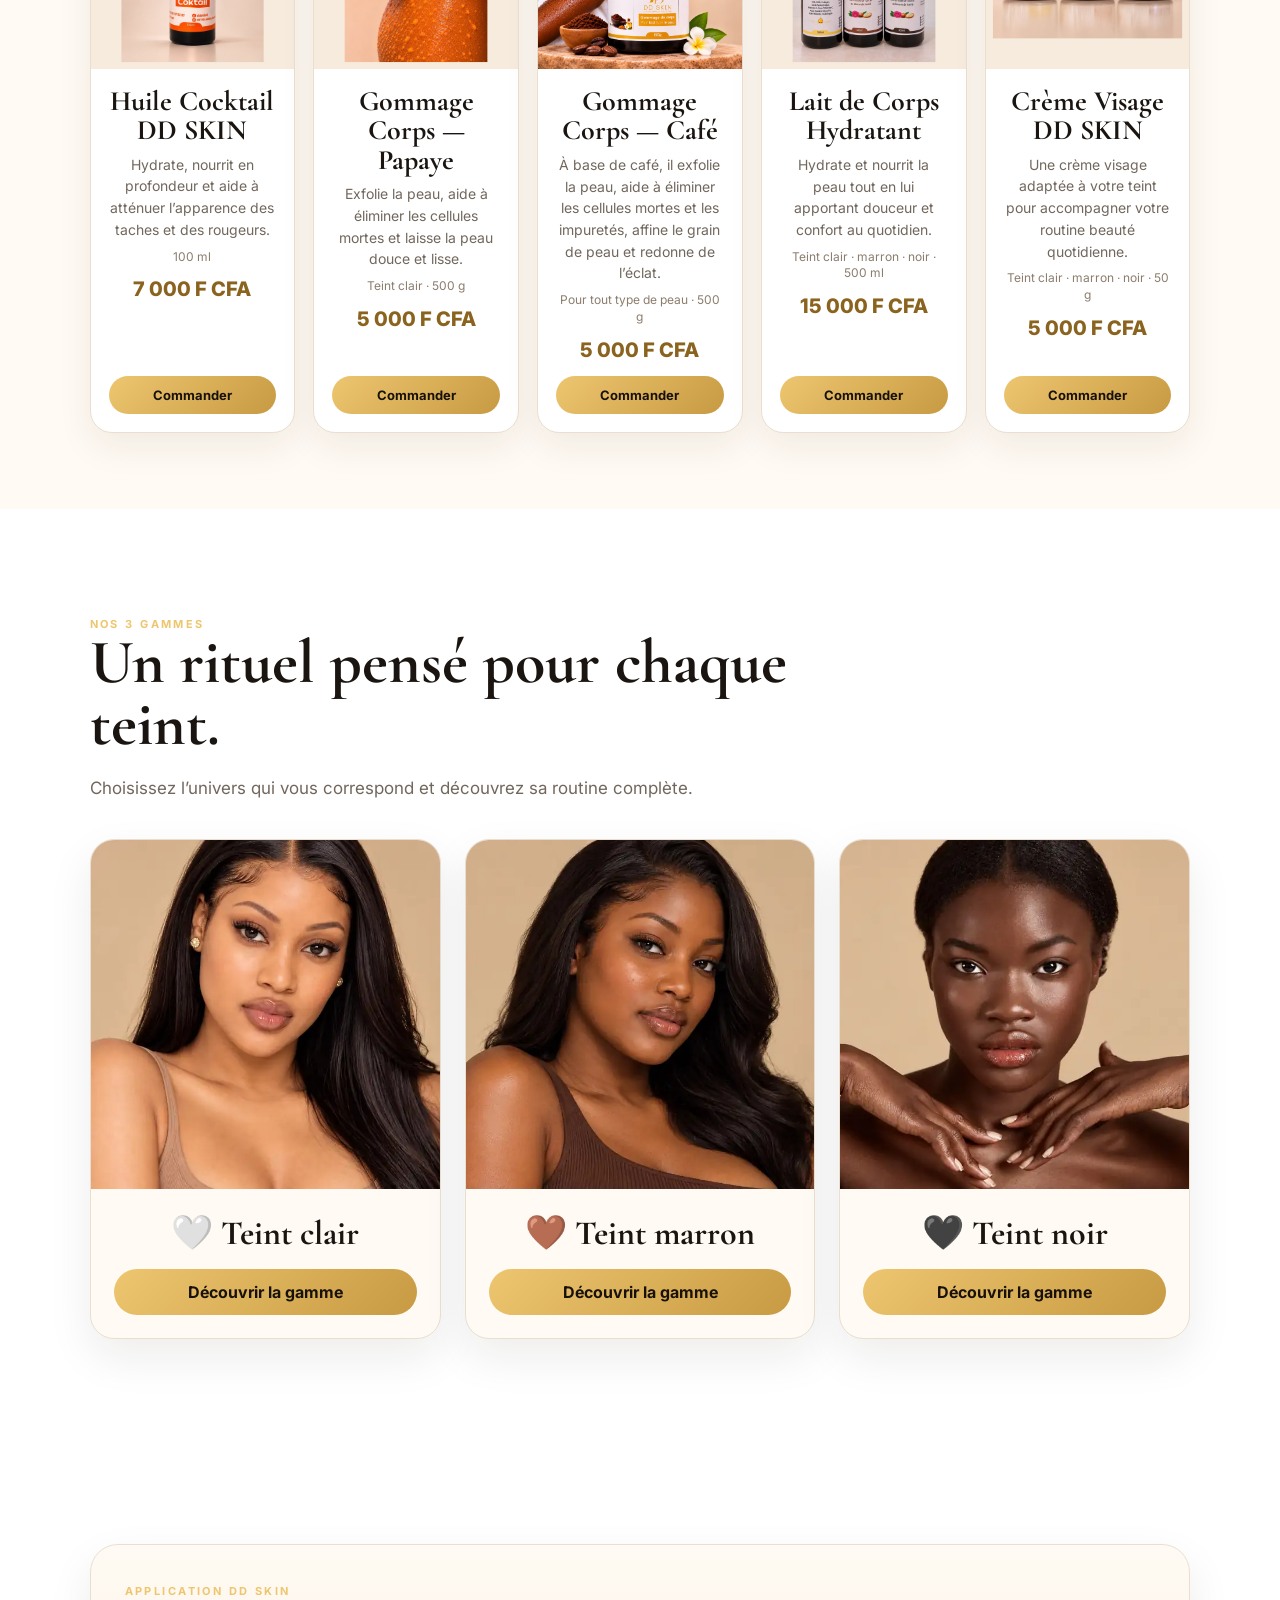
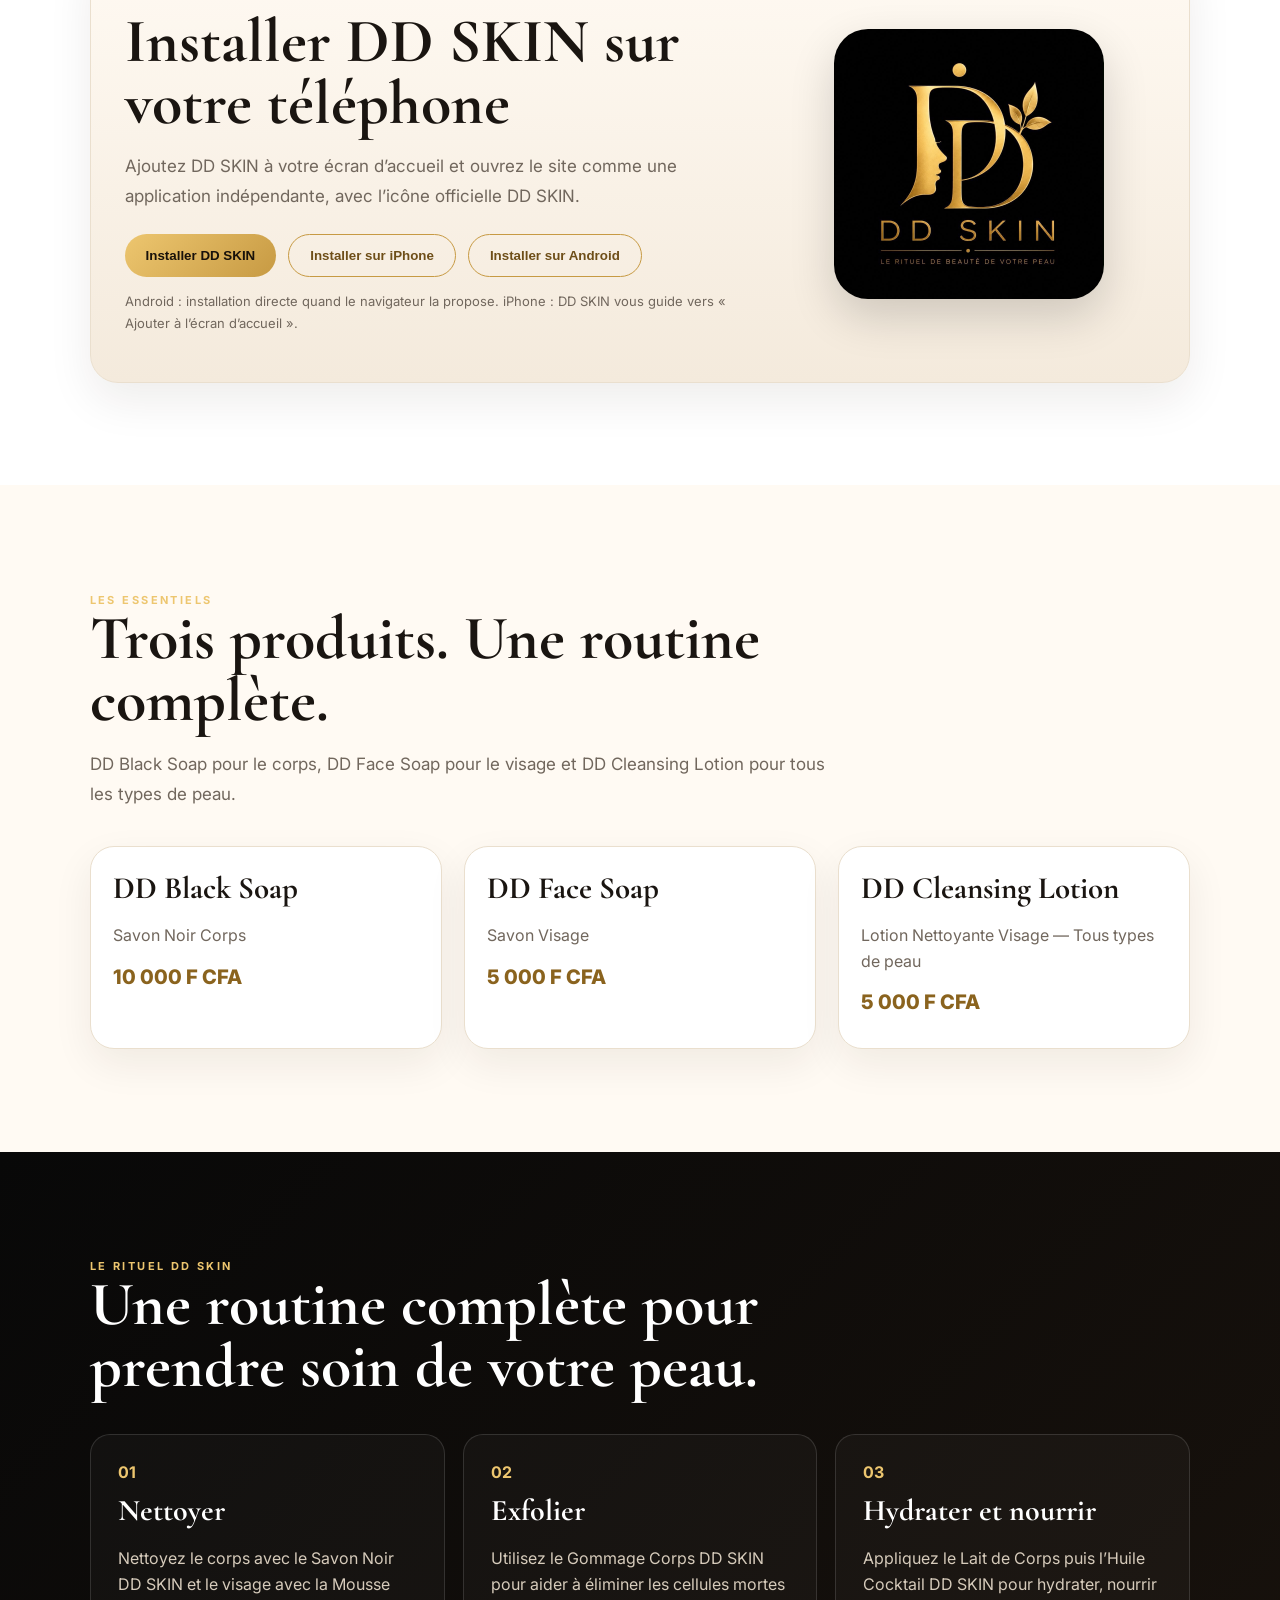
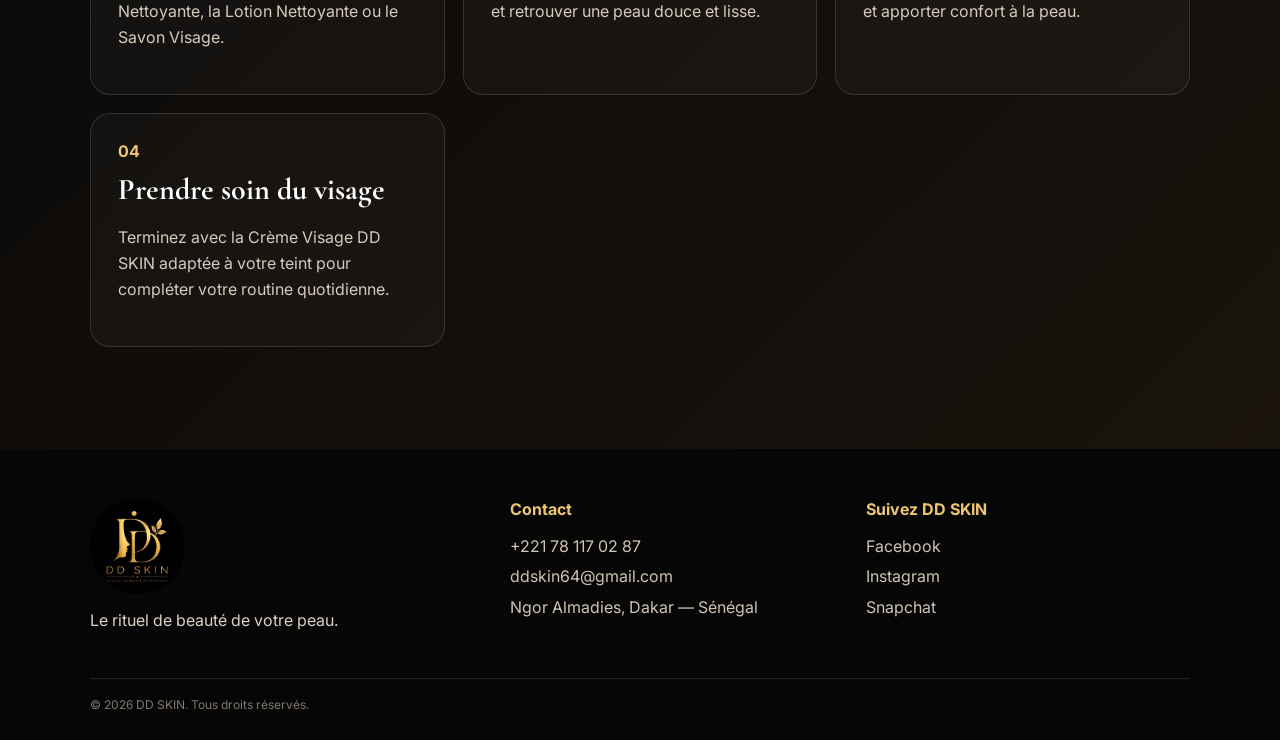
==== commit e5100054: "SEO: add homepage H1 and refine meta description" ====
--- a/index.html
+++ b/index.html
@@ -1,4 +1,4 @@
-<!doctype html><html lang="fr"><head><meta charset="utf-8"><meta name="viewport" content="width=device-width,initial-scale=1"><meta name="theme-color" content="#090909"><title>DD SKIN — Le rituel de beauté de votre peau</title><meta name="description" content="DD SKIN, soins visage et corps à Dakar. Découvrez les gammes Teint Clair, Teint Marron et Teint Noir."><link rel="preconnect" href="https://fonts.googleapis.com"><link rel="preconnect" href="https://fonts.gstatic.com" crossorigin><link href="https://fonts.googleapis.com/css2?family=Cormorant+Garamond:wght@500;600;700&family=Inter:wght@400;500;600;700&display=swap" rel="stylesheet"><link rel="manifest" href="manifest.webmanifest"><link rel="apple-touch-icon" href="assets/ddskin-logo.jpeg"><meta name="apple-mobile-web-app-capable" content="yes"><meta name="apple-mobile-web-app-status-bar-style" content="black-translucent"><meta name="apple-mobile-web-app-title" content="DD SKIN"><link rel="stylesheet" href="styles.css"><script src="portraits.js"></script></head><body>
+<!doctype html><html lang="fr"><head><meta charset="utf-8"><meta name="viewport" content="width=device-width,initial-scale=1"><meta name="theme-color" content="#090909"><title>DD SKIN Sénégal — Soins visage et corps à Dakar</title><meta name="description" content="DD SKIN, soins visage et corps à Dakar. Découvrez nos gammes Teint Clair, Teint Marron, Teint Noir, kits et soins à l’unité."><meta name="robots" content="index,follow,max-image-preview:large"><link rel="canonical" href="https://ddskin.khalam.app/"><meta property="og:type" content="website"><meta property="og:locale" content="fr_SN"><meta property="og:site_name" content="DD SKIN"><meta property="og:title" content="DD SKIN Sénégal — Le rituel de beauté de votre peau"><meta property="og:description" content="Découvrez DD SKIN à Dakar : soins visage et corps, gammes Teint Clair, Teint Marron et Teint Noir, kits et produits à l’unité."><meta property="og:url" content="https://ddskin.khalam.app/"><meta property="og:image" content="https://ddskin.khalam.app/assets/ddskin-home-hero-exact.jpg"><meta name="twitter:card" content="summary_large_image"><meta name="twitter:title" content="DD SKIN Sénégal — Le rituel de beauté de votre peau"><meta name="twitter:description" content="Découvrez DD SKIN à Dakar : soins visage et corps, gammes Teint Clair, Teint Marron et Teint Noir, kits et produits à l’unité."><meta name="twitter:image" content="https://ddskin.khalam.app/assets/ddskin-home-hero-exact.jpg"><link rel="preconnect" href="https://fonts.googleapis.com"><link rel="preconnect" href="https://fonts.gstatic.com" crossorigin><link href="https://fonts.googleapis.com/css2?family=Cormorant+Garamond:wght@500;600;700&family=Inter:wght@400;500;600;700&display=swap" rel="stylesheet"><link rel="manifest" href="manifest.webmanifest"><link rel="apple-touch-icon" href="assets/ddskin-logo.jpeg"><meta name="apple-mobile-web-app-capable" content="yes"><meta name="apple-mobile-web-app-status-bar-style" content="black-translucent"><meta name="apple-mobile-web-app-title" content="DD SKIN"><link rel="stylesheet" href="styles.css"><script src="portraits.js"></script><script type="application/ld+json">{"@context":"https://schema.org","@graph":[{"@type":"Organization","@id":"https://ddskin.khalam.app/#organization","name":"DD SKIN","url":"https://ddskin.khalam.app/","logo":"https://ddskin.khalam.app/assets/ddskin-logo.jpeg","email":"ddskin64@gmail.com","telephone":"+221781170287","description":"Marque de soins visage et corps basée à Dakar, Sénégal.","sameAs":["https://www.facebook.com/share/1AfmTMwAmG/?mibextid=wwXIfr","https://www.instagram.com/dd_skin__soins_visage__corps?stkn=MTg3cHg0dmNtb2U5Nw==","https://snapchat.com/t/LkmfRcJn"]},{"@type":"LocalBusiness","@id":"https://ddskin.khalam.app/#localbusiness","name":"DD SKIN","url":"https://ddskin.khalam.app/","image":"https://ddskin.khalam.app/assets/ddskin-home-hero-exact.jpg","telephone":"+221781170287","email":"ddskin64@gmail.com","address":{"@type":"PostalAddress","streetAddress":"Ngor Almadies","addressLocality":"Dakar","addressCountry":"SN"},"parentOrganization":{"@id":"https://ddskin.khalam.app/#organization"}},{"@type":"WebSite","@id":"https://ddskin.khalam.app/#website","url":"https://ddskin.khalam.app/","name":"DD SKIN","inLanguage":"fr","publisher":{"@id":"https://ddskin.khalam.app/#organization"}}]}</script></head><body>
 <header class="site-header site-header-lux">
   <a class="brand brand-lux" href="#accueil" aria-label="DD SKIN accueil"><img src="assets/ddskin-logo.jpeg" alt="DD SKIN"></a>
   <nav class="nav nav-lux" aria-label="Navigation principale">
@@ -15,7 +15,7 @@
   </div>
 </header>
 <main><section class="hero hero-approved hero-photo-only hero-crop-source" id="accueil"><img src="assets/ddskin-home-hero-exact.jpg?v=2" alt="DD SKIN — deux femmes présentant les soins DD SKIN"></section>
-<section class="section story" id="histoire"><div><span class="kicker">Une passion devenue une marque</span><h2>Bienvenue dans l’univers DD SKIN</h2></div><div><p>DD SKIN est née d’une passion partagée entre deux sœurs pour la beauté, le bien-être et le soin de la peau.</p><p>Notre approche est simple : une gamme identifiable, des produits clairement présentés et une routine facile à suivre.</p><div class="quote">« La beauté ne commence pas avec le maquillage. Elle commence par une peau dont on prend soin. »</div></div></section>
+<section class="section story" id="histoire"><div><span class="kicker">Une passion devenue une marque</span><h1 class="seo-h1">DD SKIN Sénégal — soins visage et corps à Dakar</h1><h2>Bienvenue dans l’univers DD SKIN</h2></div><div><p>DD SKIN est née d’une passion partagée entre deux sœurs pour la beauté, le bien-être et le soin de la peau.</p><p>Notre approche est simple : une gamme identifiable, des produits clairement présentés et une routine facile à suivre.</p><div class="quote">« La beauté ne commence pas avec le maquillage. Elle commence par une peau dont on prend soin. »</div></div></section>
 <section class="section new-offers" id="offres">
   <div class="section-head">
     <span class="kicker">Nouveautés DD SKIN</span>
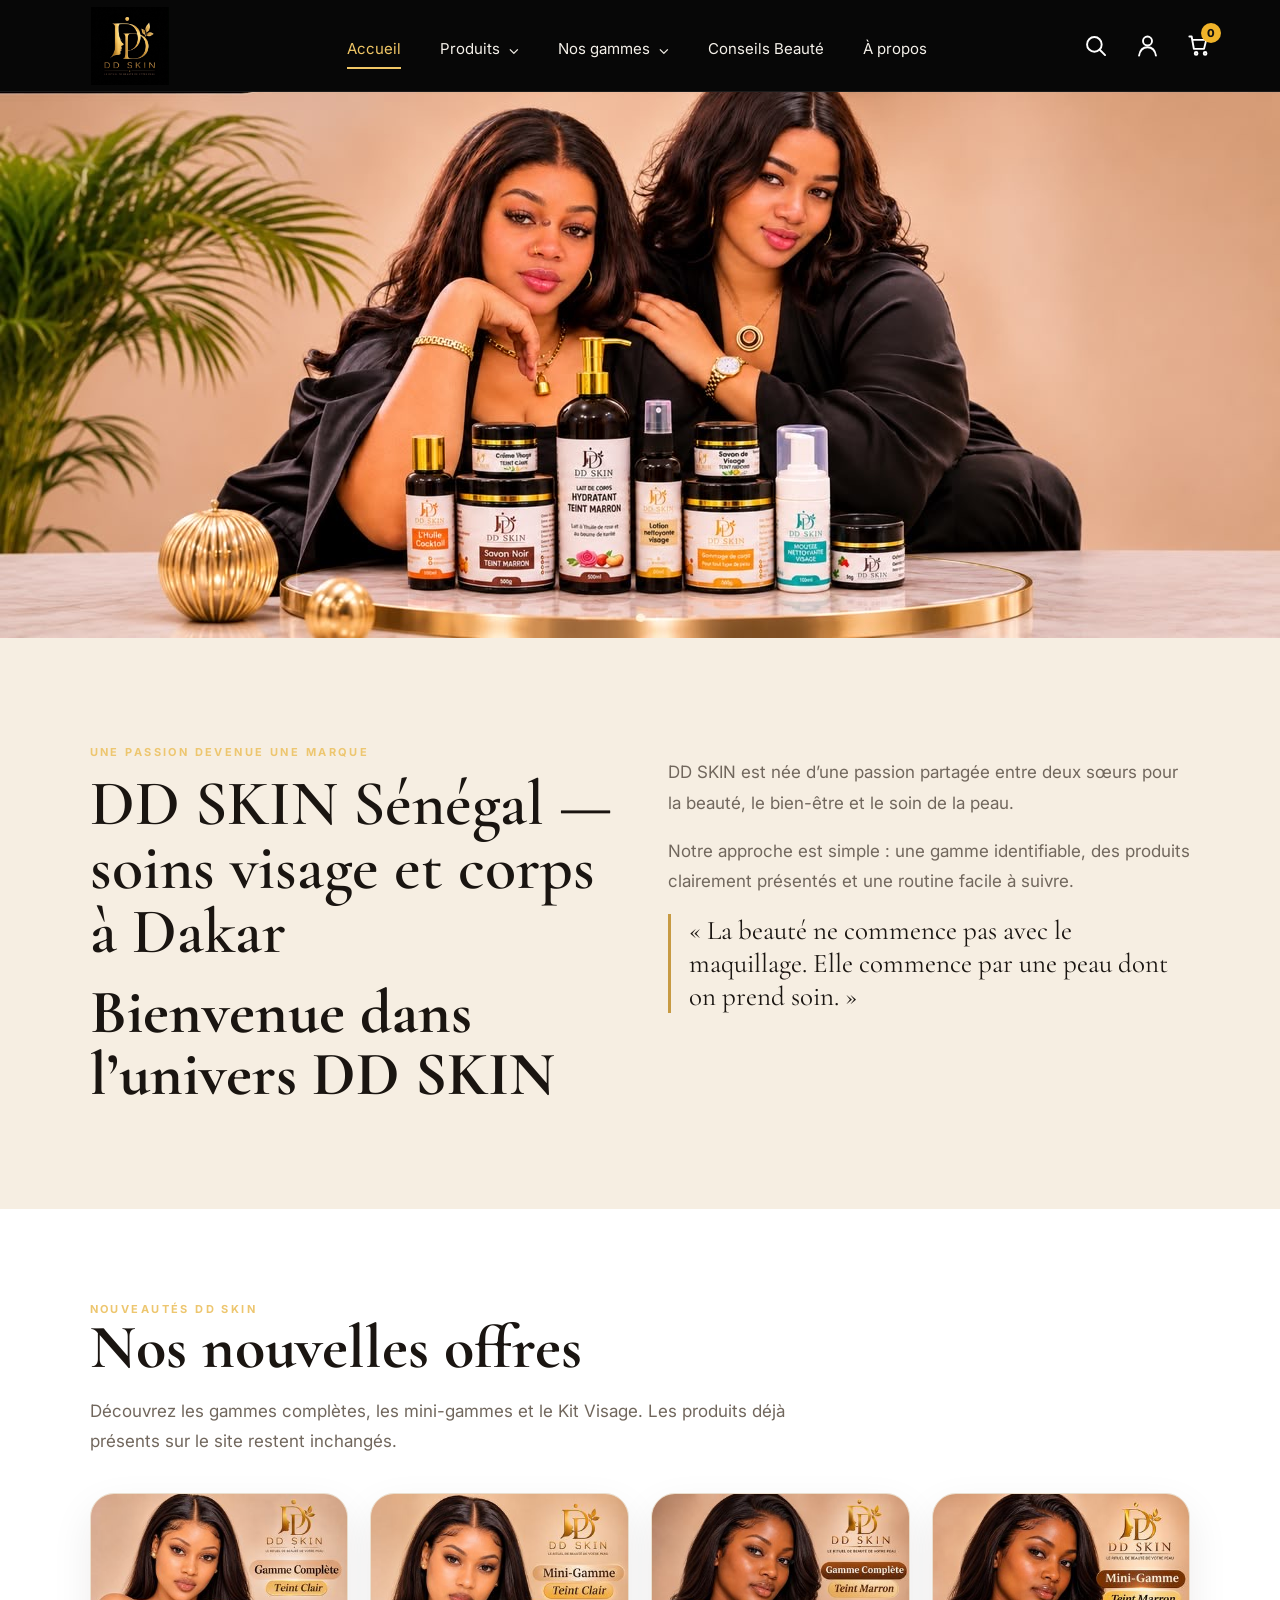
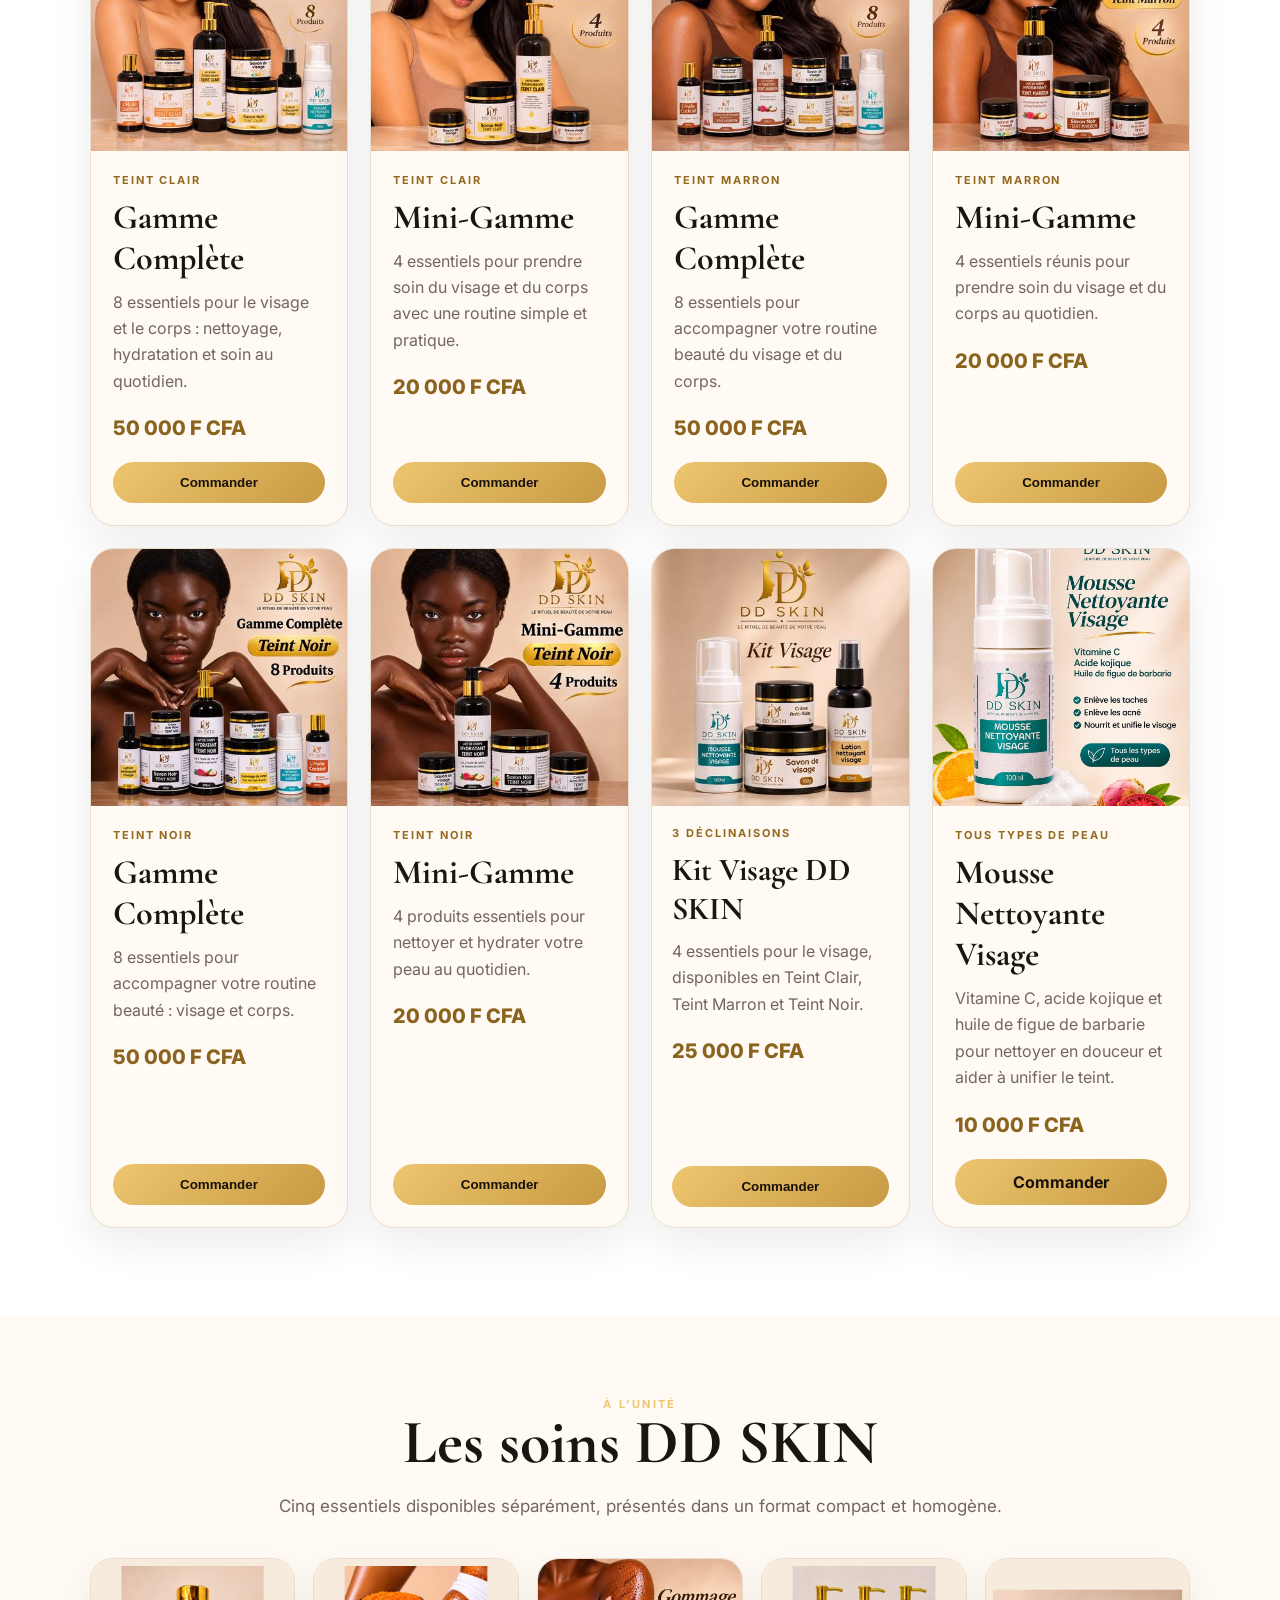
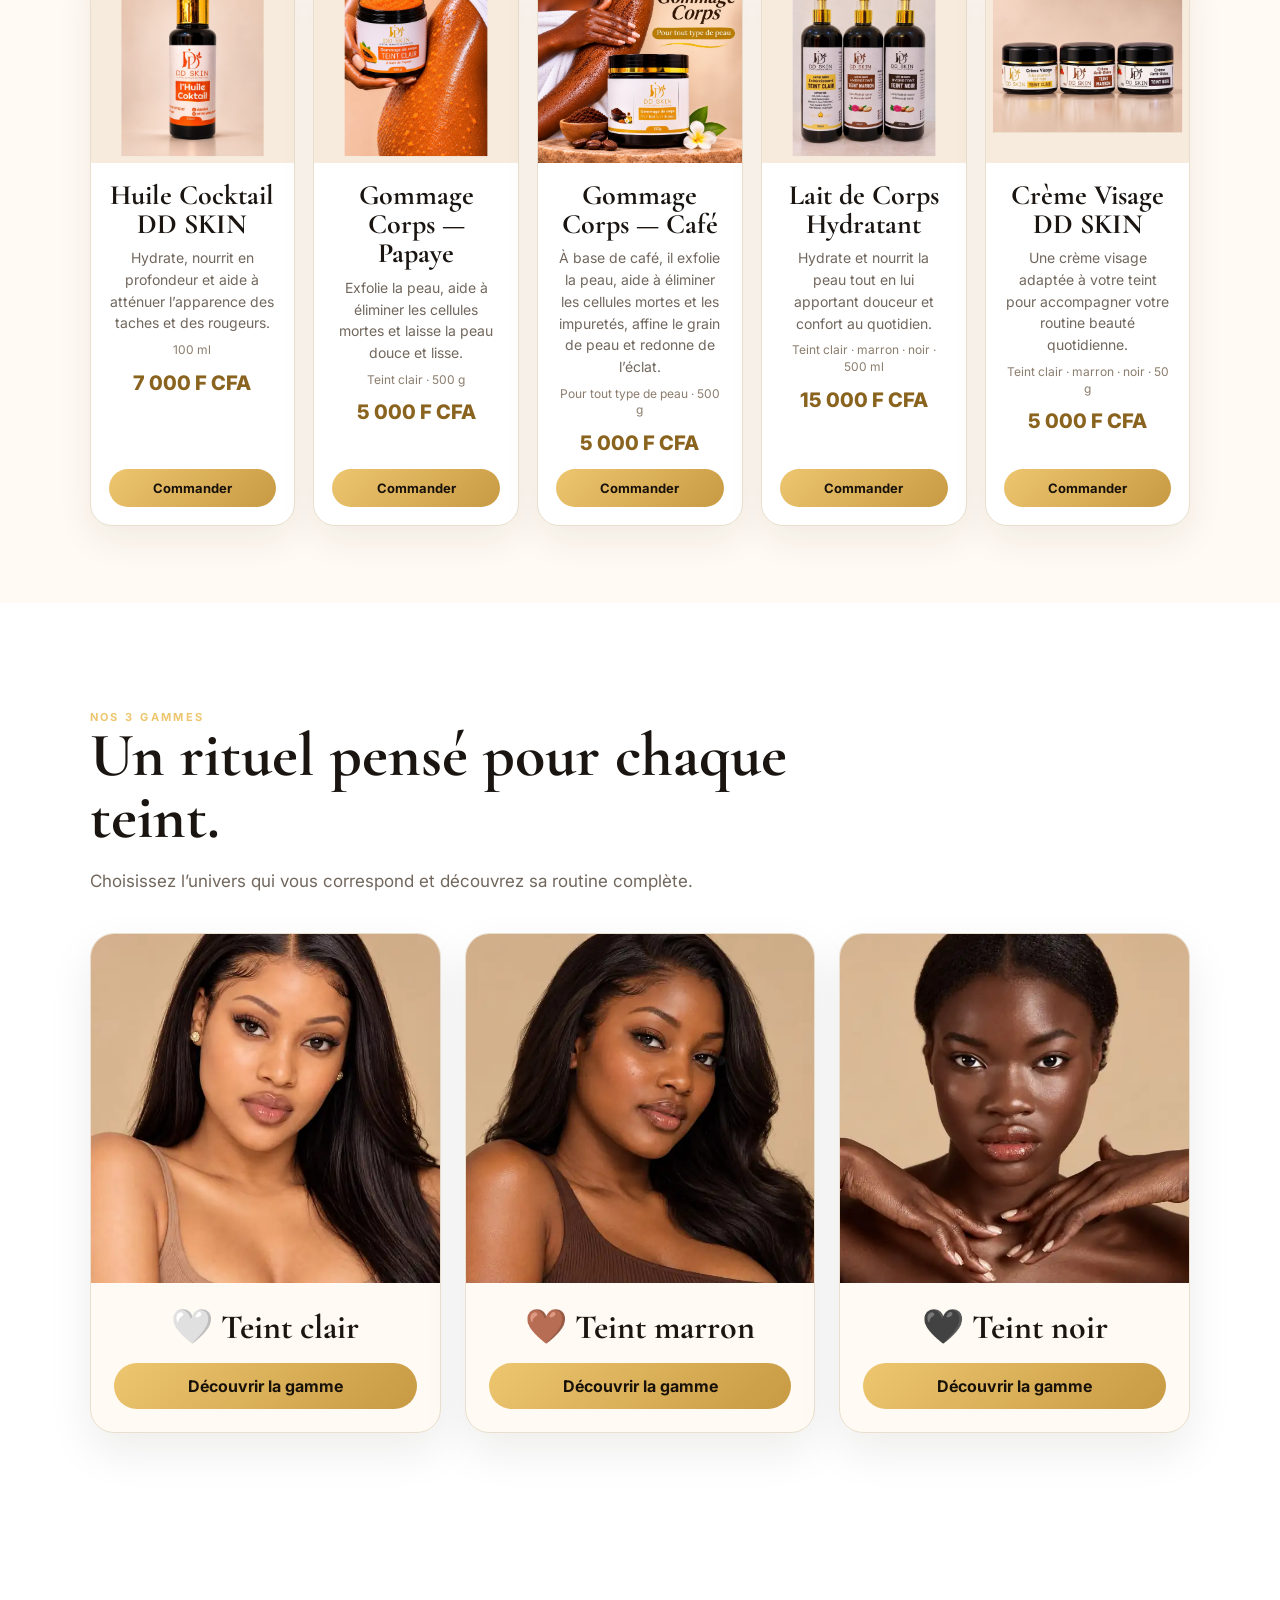
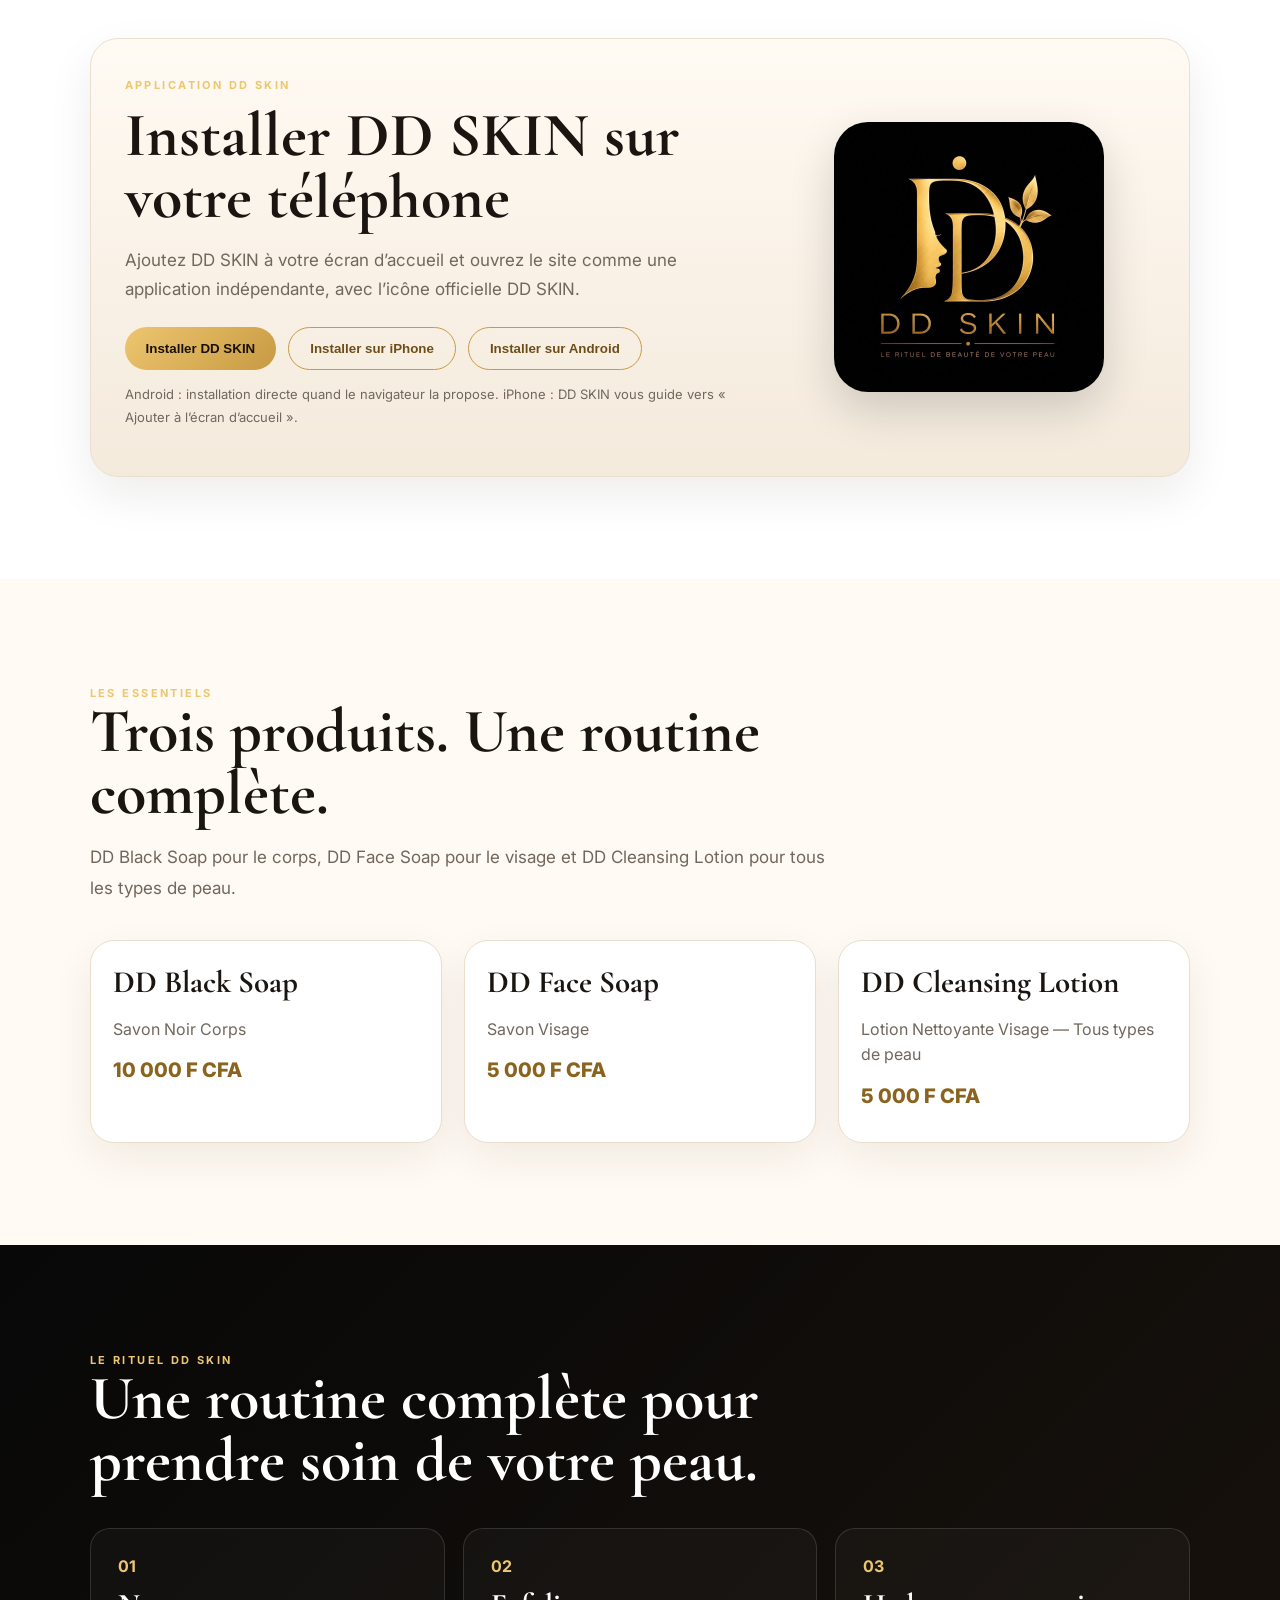
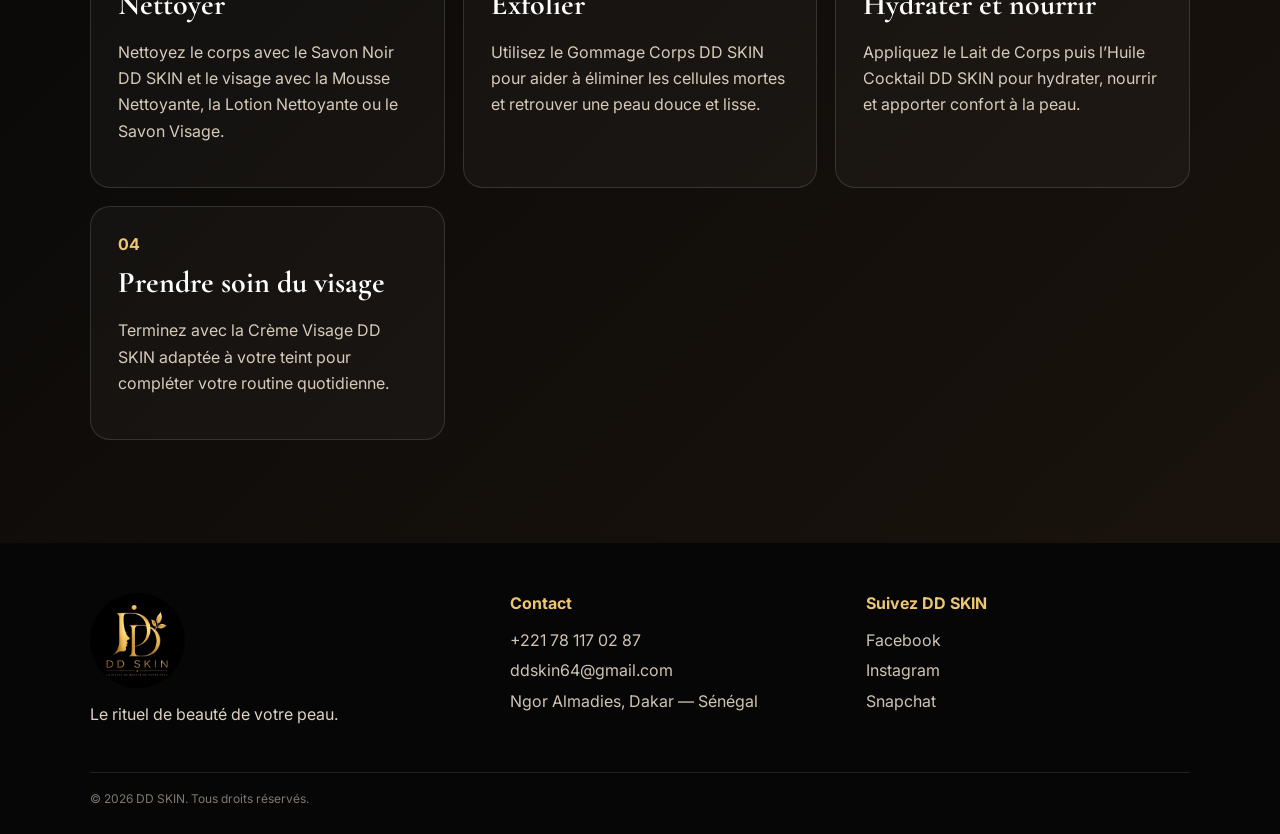
==== commit a448d234: "SEO: link homepage products to local landing pages" ====
--- a/index.html
+++ b/index.html
@@ -90,7 +90,7 @@
     <article class="individual-card">
       <div class="individual-photo"><img src="assets/gommage-papaye.jpg?v=1" alt="Gommage Corps DD SKIN Papaye"></div>
       <div class="individual-copy">
-        <h3>Gommage Corps — Papaye</h3>
+        <h3><a href="gommage-corps-dakar.html">Gommage Corps — Papaye</a></h3>
         <p>Exfolie la peau, aide à éliminer les cellules mortes et laisse la peau douce et lisse.</p>
         <span class="individual-meta">Teint clair · 500 g</span>
         <div class="price">5 000 F CFA</div>
@@ -100,7 +100,7 @@
     <article class="individual-card">
       <div class="individual-photo"><img src="assets/gommage-cafe.jpg?v=12" alt="Gommage Corps DD SKIN Café"></div>
       <div class="individual-copy">
-        <h3>Gommage Corps — Café</h3>
+        <h3><a href="gommage-corps-dakar.html">Gommage Corps — Café</a></h3>
         <p>À base de café, il exfolie la peau, aide à éliminer les cellules mortes et les impuretés, affine le grain de peau et redonne de l’éclat.</p>
         <span class="individual-meta">Pour tout type de peau · 500 g</span>
         <div class="price">5 000 F CFA</div>
@@ -120,7 +120,7 @@
     <article class="individual-card">
       <div class="individual-photo"><img src="assets/creme-visage.jpg?v=1" alt="Crème Visage DD SKIN"></div>
       <div class="individual-copy">
-        <h3>Crème Visage DD SKIN</h3>
+        <h3><a href="creme-visage-dakar.html">Crème Visage DD SKIN</a></h3>
         <p>Une crème visage adaptée à votre teint pour accompagner votre routine beauté quotidienne.</p>
         <span class="individual-meta">Teint clair · marron · noir · 50 g</span>
         <div class="price">5 000 F CFA</div>
--- a/styles.css
+++ b/styles.css
@@ -264,3 +264,5 @@
   .individual-grid{display:grid;grid-template-columns:repeat(5,minmax(0,250px));justify-content:center}
   .individual-card{width:auto;max-width:250px}
 }
+
+.seo-h1{font-family:"Cormorant Garamond",Georgia,serif;font-size:clamp(42px,5vw,66px);line-height:1;margin:12px 0 18px;font-weight:600}
